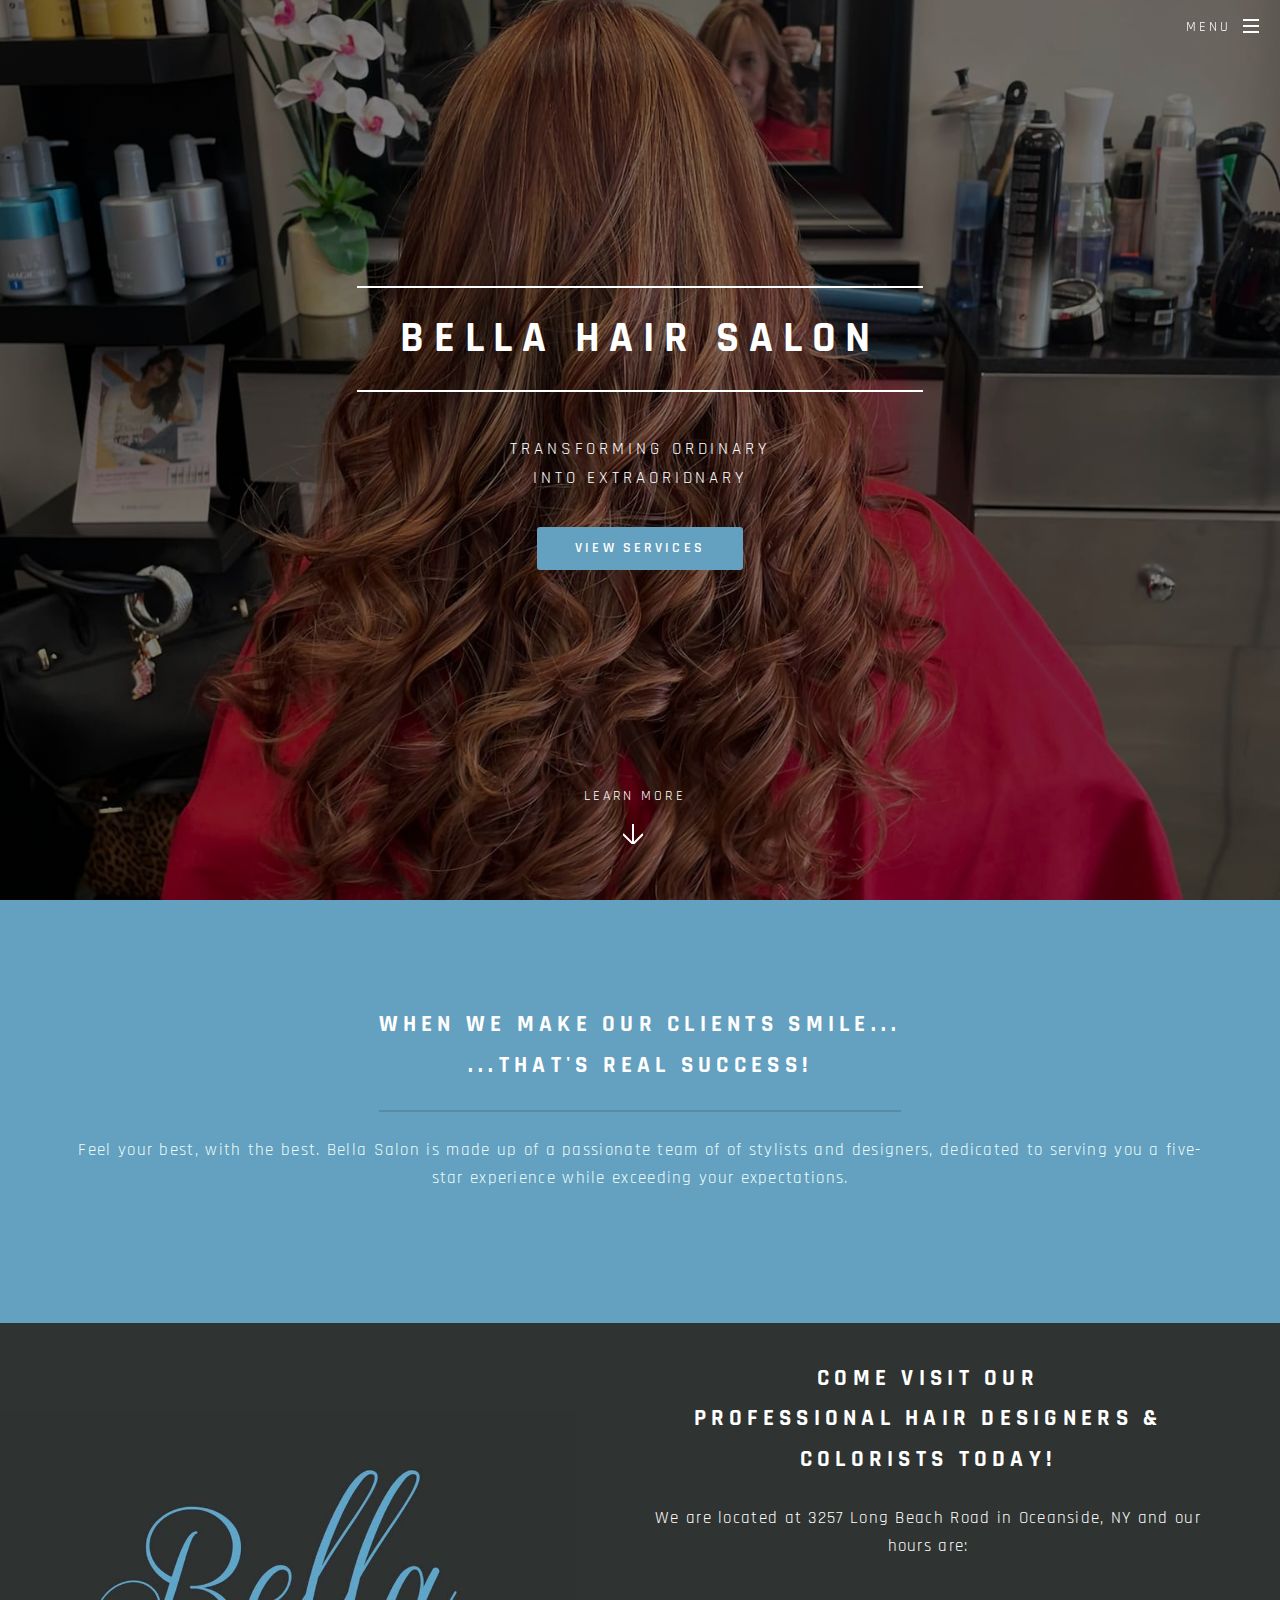
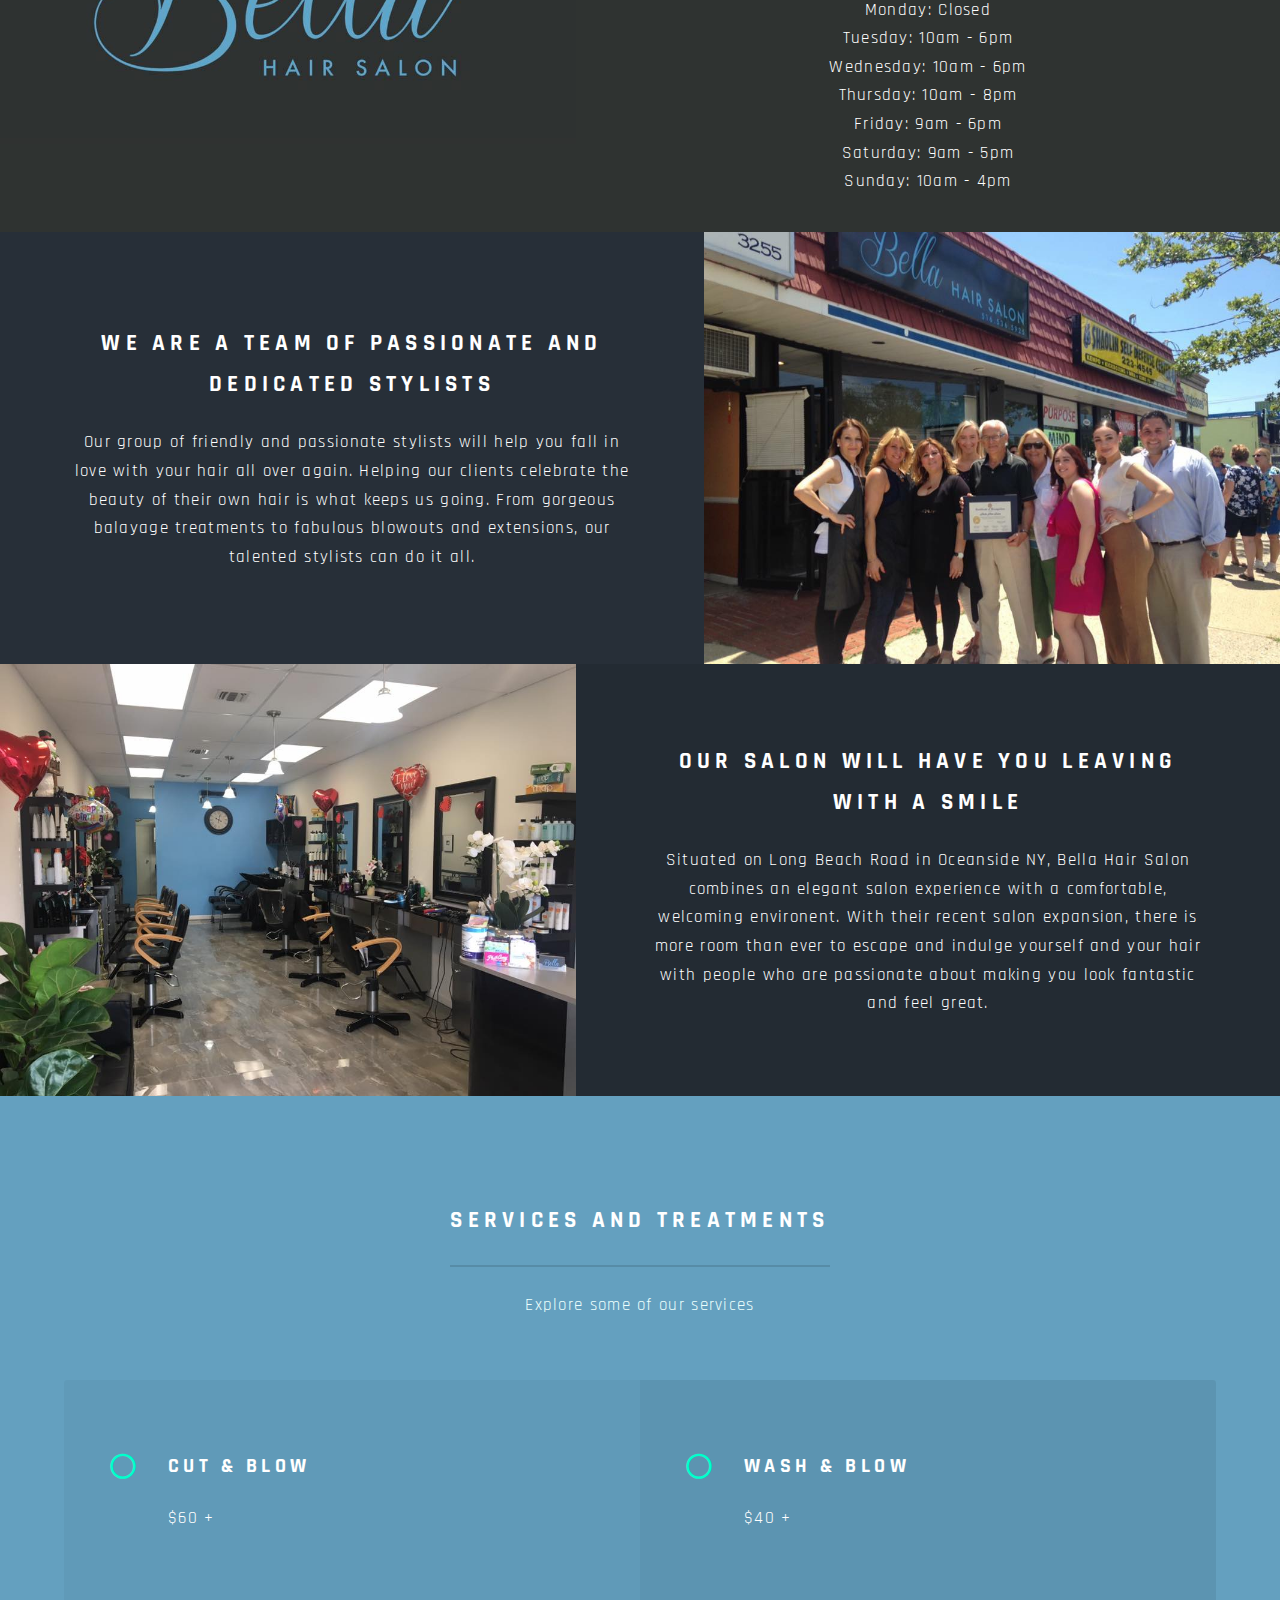
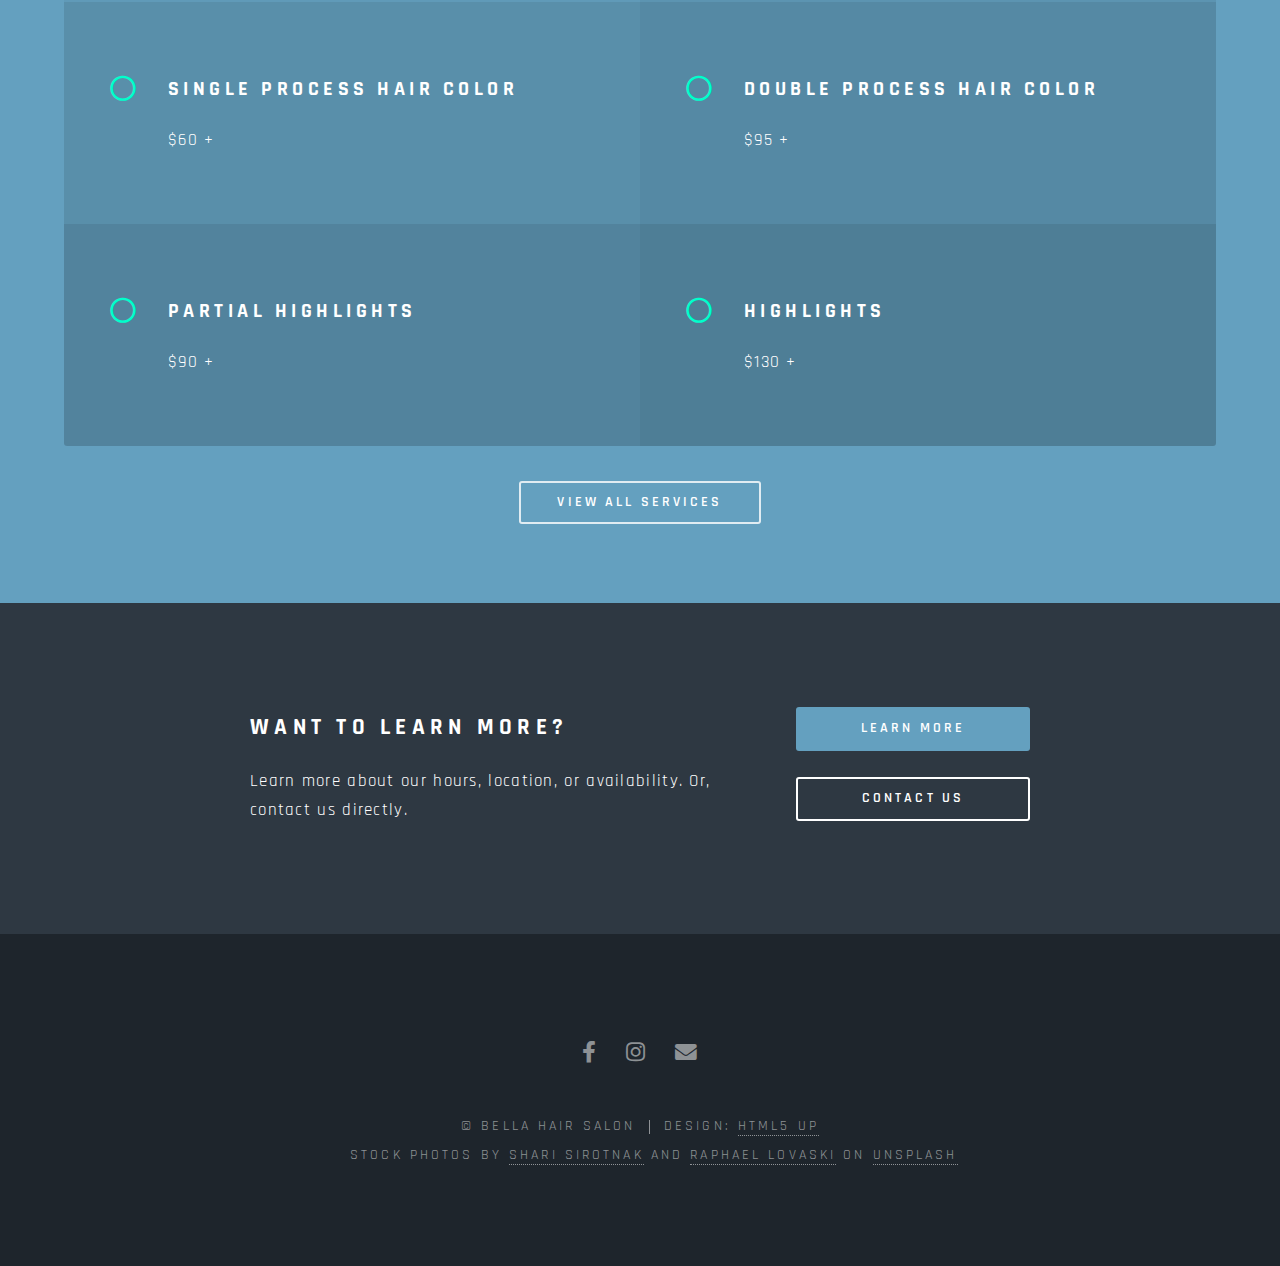
==== index.html @ 37574176 "Change main button text" ====
<!DOCTYPE HTML>
<!--
	Spectral by HTML5 UP
	html5up.net | @ajlkn
	Free for personal and commercial use under the CCA 3.0 license (html5up.net/license)
-->
<html>
	<head>
		<title>Bella Hair Salon</title>
		<meta charset="utf-8" />
		<meta name="viewport" content="width=device-width, initial-scale=1, user-scalable=no" />
		<link rel="stylesheet" href="assets/css/main.css" />
		<link rel="preconnect" href="https://fonts.googleapis.com">
		<link rel="preconnect" href="https://fonts.gstatic.com" crossorigin>
		<link href="https://fonts.googleapis.com/css2?family=Rajdhani:wght@300;400;500;600;700&display=swap" rel="stylesheet">
		<noscript><link rel="stylesheet" href="assets/css/noscript.css" /></noscript>
	</head>
	<body class="landing is-preload">

		<!-- Page Wrapper -->
			<div id="page-wrapper">

				<!-- Header -->
					<header id="header" class="alt">
						<h1><a href="index.html">Bella Hair Salon</a></h1>
						<nav id="nav">
							<ul>
								<li class="special">
									<a href="#menu" class="menuToggle"><span>Menu</span></a>
									<div id="menu">
										<ul>
											<li><a href="index.html">Home</a></li>
											<li><a href="work.html">Our Work</a></li>
											<li><a href="services.html">Our Services</a></li>
											<li><a href="about.html">About Us</a></li>
											<li><a href="contact.html">Contact Us</a></li>
							
										</ul>
									</div>
								</li>
							</ul>
						</nav>
					</header>

				<!-- Banner -->
					<section id="banner">
						<div class="inner">
							<h2>Bella Hair Salon</h2>
							<p>Transforming Ordinary<br />
							Into Extraoridnary<br />
						</p>
							<ul class="actions special">
								<li><a href="services.html" class="button primary">View Services</a></li>
							</ul>
						</div>
						<a href="#one" class="more scrolly">Learn More</a>
					</section>

				<!-- One -->
					<section id="one" class="wrapper style1 special">
						<div class="inner">
							<header class="major">
								<h2>When We Make Our Clients Smile...<br />
								...That's Real Success!</h2>
								<p>Feel your best, with the best. Bella Salon is made up of a passionate team of of stylists and designers, dedicated to	
									serving you a five-star experience while exceeding your expectations.
								</p>
							</header>
						
						</div>
					</section>

				<!-- Two -->
					<section id="two" class="wrapper alt style2">
						<section class="spotlight">
							<div class="image"><img src="images/logo.jpg" alt="" /></div><div class="content">
								<h2>Come Visit Our<br />
								Professional Hair Designers & Colorists Today!</h2>
								<p>We are located at 3257 Long Beach Road in Oceanside, NY and our hours are: 
									<br/>
									<div class="hours">
										<span>Monday: Closed</span>
										<span>Tuesday: 10am - 6pm</span>
										<span>Wednesday: 10am - 6pm</span>
										<span>Thursday: 10am - 8pm</span>
										<span>Friday: 9am - 6pm</span>
										<span>Saturday: 9am - 5pm</span>
										<span>Sunday: 10am - 4pm</span>
									</div>	
								</p>
							</div>
						</section>
						<section class="spotlight">
							<div class="image"><img src="images/team.jpg" alt="" /></div><div class="content">
								<h2>We are a team of passionate and dedicated stylists<br />
								</h2>
								<p>Our group of friendly and passionate stylists will help you fall in love with your hair all over again. 
									Helping our clients celebrate the beauty of their own hair is what keeps us going. From gorgeous balayage treatments to fabulous blowouts and extensions, 
									our talented stylists can do it all.
								</p>
							</div>
						</section>
						<section class="spotlight">
							<div class="image"><img src="images/entrance.jpg" alt="" /></div><div class="content">
								<h2>Our salon will have you leaving with a smile<br />
								</h2>
								<p>Situated on Long Beach Road in Oceanside NY, Bella Hair Salon combines an elegant salon experience with a comfortable, welcoming environent.
									With their recent salon expansion, there is more room than ever to escape and indulge yourself and your hair with people who are passionate
									about making you look fantastic and feel great.
								</p>
							</div>
						</section>
					</section>

				<!-- Three -->
					<section id="three" class="wrapper style3 special">
						<div class="inner">
							<header class="major">
								<h2>Services and Treatments</h2>
								<p>Explore some of our services</p>
							</header>
							<ul class="features">
								<li class="icon fa-solid fa-circle">
									<h3>Cut & Blow</h3>
									<p>$60 +
									</p>
								</li>
								<li class="icon fa-solid fa-circle">
									<h3>Wash & Blow</h3>
									<p>$40 +
									</p>
								</li>
								<li class="icon fa-solid fa-circle">
									<h3>Single Process Hair Color</h3>
									<p>$60 +
									</p>
								</li>
								<li class="icon fa-solid fa-circle">
									<h3>Double Process Hair Color</h3>
									<p>$95 +
									</p>
								</li>
								<li class="icon fa-solid fa-circle">
									<h3>Partial Highlights</h3>
									<p>$90 +
									</p>
								</li>
								<li class="icon fa-solid fa-circle">
									<h3>Highlights</h3>
									<p>$130 +</p>
								</li>
							</ul>
							<a class="button primary" id="explore" href="services.html">View all services</a>
						</div>
					</section>

				<!-- CTA -->
					<section id="cta" class="wrapper style4">
						<div class="inner">
							<header>
								<h2>Want to learn more? </h2>
								<p>Learn more about our hours, location, or availability. Or, contact us directly.</p>
							</header>
							<ul class="actions stacked">
								<li><a href="#one" class="more scrolly button fit primary">Learn more</a></li>
								<li><a href="contact.html" class="button fit">Contact Us</a></li>
							</ul>
						</div>
					</section>

				<!-- Footer -->
					<footer id="footer">
						<ul class="icons">
							<li><a href="https://www.facebook.com/bellaoceanside/?ref=page_internal" class="icon brands fa-facebook-f" target="_blank"><span class="label">Facebook</span></a></li>
							<li><a href="https://www.instagram.com/bellahairsalon_oceanside/" class="icon brands fa-instagram" target="_blank"><span class="label">Instagram</span></a></li>
							<li><a href="contact.html" class="icon solid fa-envelope"><span class="label">Email</span></a></li>
						</ul>
						<ul class="copyright">
							<li>&copy; Bella Hair Salon</li><li>Design: <a href="http://html5up.net" target="_blank">HTML5 UP</a></li>
							<br/>
							<li class="no-border">Stock Photos by <a href="https://unsplash.com/@sharisocial" target="_blank">Shari Sirotnak</a> 
								and <a href="https://unsplash.com/@raphaellovaski" target="_blank">
								Raphael Lovaski</a> on <a href="https://unsplash.com/" target="_blank">Unsplash</a></li>
						</ul>
					</footer>

			</div>

		<!-- Scripts -->
			<script src="assets/js/jquery.min.js"></script>
			<script src="assets/js/jquery.scrollex.min.js"></script>
			<script src="assets/js/jquery.scrolly.min.js"></script>
			<script src="assets/js/browser.min.js"></script>
			<script src="assets/js/breakpoints.min.js"></script>
			<script src="assets/js/util.js"></script>
			<script src="assets/js/main.js"></script>

	</body>
</html>
---- assets/css/main.css ----
@import url(fontawesome-all.min.css);
@import url("https://fonts.googleapis.com/css?family=Open+Sans:400,400italic,600,600italic,800,800italic");

/*
	Spectral by HTML5 UP
	html5up.net | @ajlkn
	Free for personal and commercial use under the CCA 3.0 license (html5up.net/license)
*/

html, body, div, span, applet, object,
iframe, h1, h2, h3, h4, h5, h6, p, blockquote,
pre, a, abbr, acronym, address, big, cite,
code, del, dfn, em, img, ins, kbd, q, s, samp,
small, strike, strong, sub, sup, tt, var, b,
u, i, center, dl, dt, dd, ol, ul, li, fieldset,
form, label, legend, table, caption, tbody,
tfoot, thead, tr, th, td, article, aside,
canvas, details, embed, figure, figcaption,
footer, header, hgroup, menu, nav, output, ruby,
section, summary, time, mark, audio, video {
	margin: 0;
	padding: 0;
	border: 0;
	font-size: 100%;
	font: inherit;
	vertical-align: baseline;}

article, aside, details, figcaption, figure,
footer, header, hgroup, menu, nav, section {
	display: block;}

body {
	line-height: 1;
}

ol, ul {
	list-style: none;
}

blockquote, q {
	quotes: none;
}

	blockquote:before, blockquote:after, q:before, q:after {
		content: '';
		content: none;
	}

table {
	border-collapse: collapse;
	border-spacing: 0;
}

body {
	-webkit-text-size-adjust: none;
}

mark {
	background-color: transparent;
	color: inherit;
}

input::-moz-focus-inner {
	border: 0;
	padding: 0;
}

input, select, textarea {
	-moz-appearance: none;
	-webkit-appearance: none;
	-ms-appearance: none;
	appearance: none;
}

.further-info {
	width: 100%;
	margin: 0 auto;
	text-align: center;
	margin-bottom: 4em;
}

.further-info span {
	display: block;
	font-weight: bold;
	/* font-size: 17pt; */
	/* margin-bottom: 1rem; */
}
.hours span {
	display: block;
}



tr > td:first-child {
	padding-left: 1.5em;
}
/* Basic */

	@-ms-viewport {
		width: device-width;
	}

	html {
		box-sizing: border-box;
	}

	*, *:before, *:after {
		box-sizing: inherit;
	}

	body {
		background: #2e3842;
	}

		body.is-preload *, body.is-preload *:before, body.is-preload *:after {
			-moz-animation: none !important;
			-webkit-animation: none !important;
			-ms-animation: none !important;
			animation: none !important;
			-moz-transition: none !important;
			-webkit-transition: none !important;
			-ms-transition: none !important;
			transition: none !important;
		}

	body, input, select, textarea {
		color: #fff;
		/* font-family: "Open Sans", Helvetica, sans-serif; */
		/* font-family: 'Lato', Helvetica, sans-serif; */
		font-family: 'Rajdhani', Arial, Helvetica, sans-serif;
		font-size: 18pt;
		font-weight: 400;
		letter-spacing: 0.075em;
		line-height: 1.65em;
	}

		@media screen and (max-width: 1680px) {

			body, input, select, textarea {
				font-size: 15pt;
			}

		}

		@media screen and (max-width: 1280px) {

			body, input, select, textarea {
				font-size: 13pt;
			}

		}

		@media screen and (max-width: 736px) {

			body, input, select, textarea {
				font-size: 12pt;
				letter-spacing: 0.0375em;
			}

		}

	a {
		-moz-transition: color 0.2s ease, border-bottom-color 0.2s ease;
		-webkit-transition: color 0.2s ease, border-bottom-color 0.2s ease;
		-ms-transition: color 0.2s ease, border-bottom-color 0.2s ease;
		transition: color 0.2s ease, border-bottom-color 0.2s ease;
		border-bottom: dotted 1px;
		color: inherit;
		text-decoration: none;
	}

		a:hover {
			border-bottom-color: transparent;
		}

	strong, b {
		color: #fff;
		font-weight: 600;
	}

	em, i {
		font-style: italic;
	}

	p {
		margin: 0 0 2em 0;
	}

	h1, h2, h3, h4, h5, h6 {
		color: #fff;
		font-weight: 800;
		letter-spacing: 0.225em;
		line-height: 1em;
		margin: 0 0 1em 0;
		text-transform: uppercase;
	}

		h1 a, h2 a, h3 a, h4 a, h5 a, h6 a {
			color: inherit;
			text-decoration: none;
		}

	h2 {
		font-size: 1.35em;
		line-height: 1.75em;
	}

		@media screen and (max-width: 736px) {

			h2 {
				font-size: 1.1em;
				line-height: 1.65em;
			}

		}

	h3 {
		font-size: 1.15em;
		line-height: 1.75em;
	}

		@media screen and (max-width: 736px) {

			h3 {
				font-size: 1em;
				line-height: 1.65em;
			}

		}

	h4 {
		font-size: 1em;
		line-height: 1.5em;
	}

	h5 {
		font-size: 0.8em;
		line-height: 1.5em;
	}

	h6 {
		font-size: 0.7em;
		line-height: 1.5em;
	}

	sub {
		font-size: 0.8em;
		position: relative;
		top: 0.5em;
	}

	sup {
		font-size: 0.8em;
		position: relative;
		top: -0.5em;
	}

	hr {
		border: 0;
		border-bottom: solid 2px #fff;
		margin: 3em 0;
	}

		hr.major {
			margin: 4.5em 0;
		}

	blockquote {
		border-left: solid 4px #fff;
		font-style: italic;
		margin: 0 0 2em 0;
		padding: 0.5em 0 0.5em 2em;
	}

	code {
		background: rgba(144, 144, 144, 0.25);
		border-radius: 3px;
		font-family: "Courier New", monospace;
		font-size: 0.9em;
		letter-spacing: 0;
		margin: 0 0.25em;
		padding: 0.25em 0.65em;
	}

	pre {
		-webkit-overflow-scrolling: touch;
		font-family: "Courier New", monospace;
		font-size: 0.9em;
		margin: 0 0 2em 0;
	}

		pre code {
			display: block;
			line-height: 1.75em;
			padding: 1em 1.5em;
			overflow-x: auto;
		}

	.align-left {
		text-align: left;
	}

	.align-center {
		text-align: center;
	}

	.align-right {
		text-align: right;
	}
	.modal {
		background: rgba(0,0,0, 0.875);
		position: fixed;
		top: 0;
		left: 0;
		width: 100%;
		height: 100%;
		opacity: 0;
		pointer-events: none;
		transition: 200ms ease-out;
	}
		.modal.open {
			opacity: 1;
			pointer-events: all;
		}

	.full-img {
		position: absolute;
		height: 85%;
		/* width: 50%; */
		top: 50%;
		left: 50%;
		transform: translate(-50%, -50%) scale(1);
		transition: all 200ms ease-out;
	}
		.full-img.open {
			transform: translate((-50%, -50%)) scale(1);
		}

		@media screen and (max-width: 1320px) {
			.full-img {
				height: 65%;
				max-width: 95%;

			}
		}

		@media screen and (max-width: 1040px) {
			.full-img {
				height: 50%;
				max-width: 95%;
			}
		}

		@media screen and (max-width: 800px) {
			.full-img {
				height: 40%;
				max-width: 95%;
			}
		}

		@media screen and (max-width: 615px) {
			.full-img {
				height: 35%;
				max-width: 100%;
			}
		}
 
/* Row */

	.row {
		display: flex;
		flex-wrap: wrap;
		box-sizing: border-box;
		align-items: stretch;
	}

		.row > * {
			box-sizing: border-box;
		}

		.row.gtr-uniform > * > :last-child {
			margin-bottom: 0;
		}

		.row.aln-left {
			justify-content: flex-start;
		}

		.row.aln-center {
			justify-content: center;
		}

		.row.aln-right {
			justify-content: flex-end;
		}

		.row.aln-top {
			align-items: flex-start;
		}

		.row.aln-middle {
			align-items: center;
		}

		.row.aln-bottom {
			align-items: flex-end;
		}

		.row > .imp {
			order: -1;
		}

		.row > .col-1 {
			width: 8.33333%;
		}

		.row > .off-1 {
			margin-left: 8.33333%;
		}

		.row > .col-2 {
			width: 16.66667%;
		}

		.row > .off-2 {
			margin-left: 16.66667%;
		}

		.row > .col-3 {
			width: 25%;
		}

		.row > .off-3 {
			margin-left: 25%;
		}

		.row > .col-4 {
			width: 33.33333%;
		}

		.row > .off-4 {
			margin-left: 33.33333%;
		}

		.row > .col-5 {
			width: 41.66667%;
		}

		.row > .off-5 {
			margin-left: 41.66667%;
		}

		.row > .col-6 {
			width: 50%;
		}

		.row > .off-6 {
			margin-left: 50%;
		}

		.row > .col-7 {
			width: 58.33333%;
		}

		.row > .off-7 {
			margin-left: 58.33333%;
		}

		.row > .col-8 {
			width: 66.66667%;
		}

		.row > .off-8 {
			margin-left: 66.66667%;
		}

		.row > .col-9 {
			width: 75%;
		}

		.row > .off-9 {
			margin-left: 75%;
		}

		.row > .col-10 {
			width: 83.33333%;
		}

		.row > .off-10 {
			margin-left: 83.33333%;
		}

		.row > .col-11 {
			width: 91.66667%;
		}

		.row > .off-11 {
			margin-left: 91.66667%;
		}

		.row > .col-12 {
			width: 100%;
		}

		.row > .off-12 {
			margin-left: 100%;
		}

		.row.gtr-0 {
			margin-top: 0;
			margin-left: 0em;
		}

			.row.gtr-0 > * {
				padding: 0 0 0 0em;
			}

			.row.gtr-0.gtr-uniform {
				margin-top: 0em;
			}

				.row.gtr-0.gtr-uniform > * {
					padding-top: 0em;
				}

		.row.gtr-25 {
			margin-top: 0;
			margin-left: -0.375em;
		}

			.row.gtr-25 > * {
				padding: 0 0 0 0.375em;
			}

			.row.gtr-25.gtr-uniform {
				margin-top: -0.375em;
			}

				.row.gtr-25.gtr-uniform > * {
					padding-top: 0.375em;
				}

		.row.gtr-50 {
			margin-top: 0;
			margin-left: -0.75em;
		}

			.row.gtr-50 > * {
				padding: 0 0 0 0.75em;
			}

			.row.gtr-50.gtr-uniform {
				margin-top: -0.75em;
			}

				.row.gtr-50.gtr-uniform > * {
					padding-top: 0.75em;
				}

		.row {
			margin-top: 0;
			margin-left: -1.5em;
		}

			.row > * {
				padding: 0 0 0 1.5em;
			}

			.row.gtr-uniform {
				margin-top: -1.5em;
			}

				.row.gtr-uniform > * {
					padding-top: 1.5em;
				}

		.row.gtr-150 {
			margin-top: 0;
			margin-left: -2.25em;
		}

			.row.gtr-150 > * {
				padding: 0 0 0 2.25em;
			}

			.row.gtr-150.gtr-uniform {
				margin-top: -2.25em;
			}

				.row.gtr-150.gtr-uniform > * {
					padding-top: 2.25em;
				}

		.row.gtr-200 {
			margin-top: 0;
			margin-left: -3em;
		}

			.row.gtr-200 > * {
				padding: 0 0 0 3em;
			}

			.row.gtr-200.gtr-uniform {
				margin-top: -3em;
			}

				.row.gtr-200.gtr-uniform > * {
					padding-top: 3em;
				}

		@media screen and (max-width: 1680px) {

			.row {
				display: flex;
				flex-wrap: wrap;
				box-sizing: border-box;
				align-items: stretch;
			}

				.row > * {
					box-sizing: border-box;
				}

				.row.gtr-uniform > * > :last-child {
					margin-bottom: 0;
				}

				.row.aln-left {
					justify-content: flex-start;
				}

				.row.aln-center {
					justify-content: center;
				}

				.row.aln-right {
					justify-content: flex-end;
				}

				.row.aln-top {
					align-items: flex-start;
				}

				.row.aln-middle {
					align-items: center;
				}

				.row.aln-bottom {
					align-items: flex-end;
				}

				.row > .imp-xlarge {
					order: -1;
				}

				.row > .col-1-xlarge {
					width: 8.33333%;
				}

				.row > .off-1-xlarge {
					margin-left: 8.33333%;
				}

				.row > .col-2-xlarge {
					width: 16.66667%;
				}

				.row > .off-2-xlarge {
					margin-left: 16.66667%;
				}

				.row > .col-3-xlarge {
					width: 25%;
				}

				.row > .off-3-xlarge {
					margin-left: 25%;
				}

				.row > .col-4-xlarge {
					width: 33.33333%;
				}

				.row > .off-4-xlarge {
					margin-left: 33.33333%;
				}

				.row > .col-5-xlarge {
					width: 41.66667%;
				}

				.row > .off-5-xlarge {
					margin-left: 41.66667%;
				}

				.row > .col-6-xlarge {
					width: 50%;
				}

				.row > .off-6-xlarge {
					margin-left: 50%;
				}

				.row > .col-7-xlarge {
					width: 58.33333%;
				}

				.row > .off-7-xlarge {
					margin-left: 58.33333%;
				}

				.row > .col-8-xlarge {
					width: 66.66667%;
				}

				.row > .off-8-xlarge {
					margin-left: 66.66667%;
				}

				.row > .col-9-xlarge {
					width: 75%;
				}

				.row > .off-9-xlarge {
					margin-left: 75%;
				}

				.row > .col-10-xlarge {
					width: 83.33333%;
				}

				.row > .off-10-xlarge {
					margin-left: 83.33333%;
				}

				.row > .col-11-xlarge {
					width: 91.66667%;
				}

				.row > .off-11-xlarge {
					margin-left: 91.66667%;
				}

				.row > .col-12-xlarge {
					width: 100%;
				}

				.row > .off-12-xlarge {
					margin-left: 100%;
				}

				.row.gtr-0 {
					margin-top: 0;
					margin-left: 0em;
				}

					.row.gtr-0 > * {
						padding: 0 0 0 0em;
					}

					.row.gtr-0.gtr-uniform {
						margin-top: 0em;
					}

						.row.gtr-0.gtr-uniform > * {
							padding-top: 0em;
						}

				.row.gtr-25 {
					margin-top: 0;
					margin-left: -0.375em;
				}

					.row.gtr-25 > * {
						padding: 0 0 0 0.375em;
					}

					.row.gtr-25.gtr-uniform {
						margin-top: -0.375em;
					}

						.row.gtr-25.gtr-uniform > * {
							padding-top: 0.375em;
						}

				.row.gtr-50 {
					margin-top: 0;
					margin-left: -0.75em;
				}

					.row.gtr-50 > * {
						padding: 0 0 0 0.75em;
					}

					.row.gtr-50.gtr-uniform {
						margin-top: -0.75em;
						/* width: 55em; */
						/* margin: 0 auto; */
					}

						.row.gtr-50.gtr-uniform > * {
							padding-top: 0.75em;
						}

				.row {
					margin-top: 0;
					margin-left: -1.5em;
				}

					.row > * {
						padding: 0 0 0 1.5em;
					}

					.row.gtr-uniform {
						margin-top: -1.5em;
					}

						.row.gtr-uniform > * {
							padding-top: 1.5em;
						}

				.row.gtr-150 {
					margin-top: 0;
					margin-left: -2.25em;
				}

					.row.gtr-150 > * {
						padding: 0 0 0 2.25em;
					}

					.row.gtr-150.gtr-uniform {
						margin-top: -2.25em;
					}

						.row.gtr-150.gtr-uniform > * {
							padding-top: 2.25em;
						}

				.row.gtr-200 {
					margin-top: 0;
					margin-left: -3em;
				}

					.row.gtr-200 > * {
						padding: 0 0 0 3em;
					}

					.row.gtr-200.gtr-uniform {
						margin-top: -3em;
					}

						.row.gtr-200.gtr-uniform > * {
							padding-top: 3em;
						}

		}

		@media screen and (max-width: 1280px) {

			.row {
				display: flex;
				flex-wrap: wrap;
				box-sizing: border-box;
				align-items: stretch;
			}

				.row > * {
					box-sizing: border-box;
				}

				.row.gtr-uniform > * > :last-child {
					margin-bottom: 0;
				}

				.row.aln-left {
					justify-content: flex-start;
				}

				.row.aln-center {
					justify-content: center;
				}

				.row.aln-right {
					justify-content: flex-end;
				}

				.row.aln-top {
					align-items: flex-start;
				}

				.row.aln-middle {
					align-items: center;
				}

				.row.aln-bottom {
					align-items: flex-end;
				}

				.row > .imp-large {
					order: -1;
				}

				.row > .col-1-large {
					width: 8.33333%;
				}

				.row > .off-1-large {
					margin-left: 8.33333%;
				}

				.row > .col-2-large {
					width: 16.66667%;
				}

				.row > .off-2-large {
					margin-left: 16.66667%;
				}

				.row > .col-3-large {
					width: 25%;
				}

				.row > .off-3-large {
					margin-left: 25%;
				}

				.row > .col-4-large {
					width: 33.33333%;
				}

				.row > .off-4-large {
					margin-left: 33.33333%;
				}

				.row > .col-5-large {
					width: 41.66667%;
				}

				.row > .off-5-large {
					margin-left: 41.66667%;
				}

				.row > .col-6-large {
					width: 50%;
				}

				.row > .off-6-large {
					margin-left: 50%;
				}

				.row > .col-7-large {
					width: 58.33333%;
				}

				.row > .off-7-large {
					margin-left: 58.33333%;
				}

				.row > .col-8-large {
					width: 66.66667%;
				}

				.row > .off-8-large {
					margin-left: 66.66667%;
				}

				.row > .col-9-large {
					width: 75%;
				}

				.row > .off-9-large {
					margin-left: 75%;
				}

				.row > .col-10-large {
					width: 83.33333%;
				}

				.row > .off-10-large {
					margin-left: 83.33333%;
				}

				.row > .col-11-large {
					width: 91.66667%;
				}

				.row > .off-11-large {
					margin-left: 91.66667%;
				}

				.row > .col-12-large {
					width: 100%;
				}

				.row > .off-12-large {
					margin-left: 100%;
				}

				.row.gtr-0 {
					margin-top: 0;
					margin-left: 0em;
				}

					.row.gtr-0 > * {
						padding: 0 0 0 0em;
					}

					.row.gtr-0.gtr-uniform {
						margin-top: 0em;
					}

						.row.gtr-0.gtr-uniform > * {
							padding-top: 0em;
						}

				.row.gtr-25 {
					margin-top: 0;
					margin-left: -0.375em;
				}

					.row.gtr-25 > * {
						padding: 0 0 0 0.375em;
					}

					.row.gtr-25.gtr-uniform {
						margin-top: -0.375em;
					}

						.row.gtr-25.gtr-uniform > * {
							padding-top: 0.375em;
						}

				.row.gtr-50 {
					margin-top: 0;
					margin-left: -0.75em;
				}

					.row.gtr-50 > * {
						padding: 0 0 0 0.75em;
					}

					.row.gtr-50.gtr-uniform {
						margin-top: -0.75em;
					}

						.row.gtr-50.gtr-uniform > * {
							padding-top: 0.75em;
						}

				.row {
					margin-top: 0;
					margin-left: -1.5em;
				}

					.row > * {
						padding: 0 0 0 1.5em;
					}

					.row.gtr-uniform {
						margin-top: -1.5em;
					}

						.row.gtr-uniform > * {
							padding-top: 1.5em;
						}

				.row.gtr-150 {
					margin-top: 0;
					margin-left: -2.25em;
				}

					.row.gtr-150 > * {
						padding: 0 0 0 2.25em;
					}

					.row.gtr-150.gtr-uniform {
						margin-top: -2.25em;
					}

						.row.gtr-150.gtr-uniform > * {
							padding-top: 2.25em;
						}

				.row.gtr-200 {
					margin-top: 0;
					margin-left: -3em;
				}

					.row.gtr-200 > * {
						padding: 0 0 0 3em;
					}

					.row.gtr-200.gtr-uniform {
						margin-top: -3em;
					}

						.row.gtr-200.gtr-uniform > * {
							padding-top: 3em;
						}

		}

		@media screen and (max-width: 980px) {

			.row {
				display: flex;
				flex-wrap: wrap;
				box-sizing: border-box;
				align-items: stretch;
			}

				.row > * {
					box-sizing: border-box;
				}

				.row.gtr-uniform > * > :last-child {
					margin-bottom: 0;
				}

				.row.aln-left {
					justify-content: flex-start;
				}

				.row.aln-center {
					justify-content: center;
				}

				.row.aln-right {
					justify-content: flex-end;
				}

				.row.aln-top {
					align-items: flex-start;
				}

				.row.aln-middle {
					align-items: center;
				}

				.row.aln-bottom {
					align-items: flex-end;
				}

				.row > .imp-medium {
					order: -1;
				}

				.row > .col-1-medium {
					width: 8.33333%;
				}

				.row > .off-1-medium {
					margin-left: 8.33333%;
				}

				.row > .col-2-medium {
					width: 16.66667%;
				}

				.row > .off-2-medium {
					margin-left: 16.66667%;
				}

				.row > .col-3-medium {
					width: 25%;
				}

				.row > .off-3-medium {
					margin-left: 25%;
				}

				.row > .col-4-medium {
					width: 33.33333%;
				}

				.row > .off-4-medium {
					margin-left: 33.33333%;
				}

				.row > .col-5-medium {
					width: 41.66667%;
				}

				.row > .off-5-medium {
					margin-left: 41.66667%;
				}

				.row > .col-6-medium {
					width: 50%;
				}

				.row > .off-6-medium {
					margin-left: 50%;
				}

				.row > .col-7-medium {
					width: 58.33333%;
				}

				.row > .off-7-medium {
					margin-left: 58.33333%;
				}

				.row > .col-8-medium {
					width: 66.66667%;
				}

				.row > .off-8-medium {
					margin-left: 66.66667%;
				}

				.row > .col-9-medium {
					width: 75%;
				}

				.row > .off-9-medium {
					margin-left: 75%;
				}

				.row > .col-10-medium {
					width: 83.33333%;
				}

				.row > .off-10-medium {
					margin-left: 83.33333%;
				}

				.row > .col-11-medium {
					width: 91.66667%;
				}

				.row > .off-11-medium {
					margin-left: 91.66667%;
				}

				.row > .col-12-medium {
					width: 100%;
				}

				.row > .off-12-medium {
					margin-left: 100%;
				}

				.row.gtr-0 {
					margin-top: 0;
					margin-left: 0em;
				}

					.row.gtr-0 > * {
						padding: 0 0 0 0em;
					}

					.row.gtr-0.gtr-uniform {
						margin-top: 0em;
					}

						.row.gtr-0.gtr-uniform > * {
							padding-top: 0em;
						}

				.row.gtr-25 {
					margin-top: 0;
					margin-left: -0.375em;
				}

					.row.gtr-25 > * {
						padding: 0 0 0 0.375em;
					}

					.row.gtr-25.gtr-uniform {
						margin-top: -0.375em;
					}

						.row.gtr-25.gtr-uniform > * {
							padding-top: 0.375em;
						}

				.row.gtr-50 {
					margin-top: 0;
					margin-left: -0.75em;
				}

					.row.gtr-50 > * {
						padding: 0 0 0 0.75em;
					}

					.row.gtr-50.gtr-uniform {
						margin-top: -0.75em;
					}

						.row.gtr-50.gtr-uniform > * {
							padding-top: 0.75em;
						}

				.row {
					margin-top: 0;
					margin-left: -1.5em;
				}

					.row > * {
						padding: 0 0 0 1.5em;
					}

					.row.gtr-uniform {
						margin-top: -1.5em;
					}

						.row.gtr-uniform > * {
							padding-top: 1.5em;
						}

				.row.gtr-150 {
					margin-top: 0;
					margin-left: -2.25em;
				}

					.row.gtr-150 > * {
						padding: 0 0 0 2.25em;
					}

					.row.gtr-150.gtr-uniform {
						margin-top: -2.25em;
					}

						.row.gtr-150.gtr-uniform > * {
							padding-top: 2.25em;
						}

				.row.gtr-200 {
					margin-top: 0;
					margin-left: -3em;
				}

					.row.gtr-200 > * {
						padding: 0 0 0 3em;
					}

					.row.gtr-200.gtr-uniform {
						margin-top: -3em;
					}

						.row.gtr-200.gtr-uniform > * {
							padding-top: 3em;
						}

		}

		@media screen and (max-width: 736px) {

			.row {
				display: flex;
				flex-wrap: wrap;
				box-sizing: border-box;
				align-items: stretch;
			}

				.row > * {
					box-sizing: border-box;
				}

				.row.gtr-uniform > * > :last-child {
					margin-bottom: 0;
				}

				.row.aln-left {
					justify-content: flex-start;
				}

				.row.aln-center {
					justify-content: center;
				}

				.row.aln-right {
					justify-content: flex-end;
				}

				.row.aln-top {
					align-items: flex-start;
				}

				.row.aln-middle {
					align-items: center;
				}

				.row.aln-bottom {
					align-items: flex-end;
				}

				.row > .imp-small {
					order: -1;
				}

				.row > .col-1-small {
					width: 8.33333%;
				}

				.row > .off-1-small {
					margin-left: 8.33333%;
				}

				.row > .col-2-small {
					width: 16.66667%;
				}

				.row > .off-2-small {
					margin-left: 16.66667%;
				}

				.row > .col-3-small {
					width: 25%;
				}

				.row > .off-3-small {
					margin-left: 25%;
				}

				.row > .col-4-small {
					width: 33.33333%;
				}

				.row > .off-4-small {
					margin-left: 33.33333%;
				}

				.row > .col-5-small {
					width: 41.66667%;
				}

				.row > .off-5-small {
					margin-left: 41.66667%;
				}

				.row > .col-6-small {
					width: 50%;
				}

				.row > .off-6-small {
					margin-left: 50%;
				}

				.row > .col-7-small {
					width: 58.33333%;
				}

				.row > .off-7-small {
					margin-left: 58.33333%;
				}

				.row > .col-8-small {
					width: 66.66667%;
				}

				.row > .off-8-small {
					margin-left: 66.66667%;
				}

				.row > .col-9-small {
					width: 75%;
				}

				.row > .off-9-small {
					margin-left: 75%;
				}

				.row > .col-10-small {
					width: 83.33333%;
				}

				.row > .off-10-small {
					margin-left: 83.33333%;
				}

				.row > .col-11-small {
					width: 91.66667%;
				}

				.row > .off-11-small {
					margin-left: 91.66667%;
				}

				.row > .col-12-small {
					width: 100%;
				}

				.row > .off-12-small {
					margin-left: 100%;
				}

				.row.gtr-0 {
					margin-top: 0;
					margin-left: 0em;
				}

					.row.gtr-0 > * {
						padding: 0 0 0 0em;
					}

					.row.gtr-0.gtr-uniform {
						margin-top: 0em;
					}

						.row.gtr-0.gtr-uniform > * {
							padding-top: 0em;
						}

				.row.gtr-25 {
					margin-top: 0;
					margin-left: -0.375em;
				}

					.row.gtr-25 > * {
						padding: 0 0 0 0.375em;
					}

					.row.gtr-25.gtr-uniform {
						margin-top: -0.375em;
					}

						.row.gtr-25.gtr-uniform > * {
							padding-top: 0.375em;
						}

				.row.gtr-50 {
					margin-top: 0;
					margin-left: -0.75em;
				}

					.row.gtr-50 > * {
						padding: 0 0 0 0.75em;
					}

					.row.gtr-50.gtr-uniform {
						margin-top: -0.75em;
					}

						.row.gtr-50.gtr-uniform > * {
							padding-top: 0.75em;
						}

				.row {
					margin-top: 0;
					margin-left: -1.5em;
				}

					.row > * {
						padding: 0 0 0 1.5em;
					}

					.row.gtr-uniform {
						margin-top: -1.5em;
					}

						.row.gtr-uniform > * {
							padding-top: 1.5em;
						}

				.row.gtr-150 {
					margin-top: 0;
					margin-left: -2.25em;
				}

					.row.gtr-150 > * {
						padding: 0 0 0 2.25em;
					}

					.row.gtr-150.gtr-uniform {
						margin-top: -2.25em;
					}

						.row.gtr-150.gtr-uniform > * {
							padding-top: 2.25em;
						}

				.row.gtr-200 {
					margin-top: 0;
					margin-left: -3em;
				}

					.row.gtr-200 > * {
						padding: 0 0 0 3em;
					}

					.row.gtr-200.gtr-uniform {
						margin-top: -3em;
					}

						.row.gtr-200.gtr-uniform > * {
							padding-top: 3em;
						}

		}

		@media screen and (max-width: 480px) {

			.row {
				display: flex;
				flex-wrap: wrap;
				box-sizing: border-box;
				align-items: stretch;
			}

				.row > * {
					box-sizing: border-box;
				}

				.row.gtr-uniform > * > :last-child {
					margin-bottom: 0;
				}

				.row.aln-left {
					justify-content: flex-start;
				}

				.row.aln-center {
					justify-content: center;
				}

				.row.aln-right {
					justify-content: flex-end;
				}

				.row.aln-top {
					align-items: flex-start;
				}

				.row.aln-middle {
					align-items: center;
				}

				.row.aln-bottom {
					align-items: flex-end;
				}

				.row > .imp-xsmall {
					order: -1;
				}

				.row > .col-1-xsmall {
					width: 8.33333%;
				}

				.row > .off-1-xsmall {
					margin-left: 8.33333%;
				}

				.row > .col-2-xsmall {
					width: 16.66667%;
				}

				.row > .off-2-xsmall {
					margin-left: 16.66667%;
				}

				.row > .col-3-xsmall {
					width: 25%;
				}

				.row > .off-3-xsmall {
					margin-left: 25%;
				}

				.row > .col-4-xsmall {
					width: 33.33333%;
				}

				.row > .off-4-xsmall {
					margin-left: 33.33333%;
				}

				.row > .col-5-xsmall {
					width: 41.66667%;
				}

				.row > .off-5-xsmall {
					margin-left: 41.66667%;
				}

				.row > .col-6-xsmall {
					width: 50%;
				}

				.row > .off-6-xsmall {
					margin-left: 50%;
				}

				.row > .col-7-xsmall {
					width: 58.33333%;
				}

				.row > .off-7-xsmall {
					margin-left: 58.33333%;
				}

				.row > .col-8-xsmall {
					width: 66.66667%;
				}

				.row > .off-8-xsmall {
					margin-left: 66.66667%;
				}

				.row > .col-9-xsmall {
					width: 75%;
				}

				.row > .off-9-xsmall {
					margin-left: 75%;
				}

				.row > .col-10-xsmall {
					width: 83.33333%;
				}

				.row > .off-10-xsmall {
					margin-left: 83.33333%;
				}

				.row > .col-11-xsmall {
					width: 91.66667%;
				}

				.row > .off-11-xsmall {
					margin-left: 91.66667%;
				}

				.row > .col-12-xsmall {
					width: 100%;
				}

				.row > .off-12-xsmall {
					margin-left: 100%;
				}

				.row.gtr-0 {
					margin-top: 0;
					margin-left: 0em;
				}

					.row.gtr-0 > * {
						padding: 0 0 0 0em;
					}

					.row.gtr-0.gtr-uniform {
						margin-top: 0em;
					}

						.row.gtr-0.gtr-uniform > * {
							padding-top: 0em;
						}

				.row.gtr-25 {
					margin-top: 0;
					margin-left: -0.375em;
				}

					.row.gtr-25 > * {
						padding: 0 0 0 0.375em;
					}

					.row.gtr-25.gtr-uniform {
						margin-top: -0.375em;
					}

						.row.gtr-25.gtr-uniform > * {
							padding-top: 0.375em;
						}

				.row.gtr-50 {
					margin-top: 0;
					margin-left: -0.75em;
				}

					.row.gtr-50 > * {
						padding: 0 0 0 0.75em;
					}

					.row.gtr-50.gtr-uniform {
						margin-top: -0.75em;
					}

						.row.gtr-50.gtr-uniform > * {
							padding-top: 0.75em;
						}

				.row {
					margin-top: 0;
					margin-left: -1.5em;
				}

					.row > * {
						padding: 0 0 0 1.5em;
					}

					.row.gtr-uniform {
						margin-top: -1.5em;
					}

						.row.gtr-uniform > * {
							padding-top: 1.5em;
						}

				.row.gtr-150 {
					margin-top: 0;
					margin-left: -2.25em;
				}

					.row.gtr-150 > * {
						padding: 0 0 0 2.25em;
					}

					.row.gtr-150.gtr-uniform {
						margin-top: -2.25em;
					}

						.row.gtr-150.gtr-uniform > * {
							padding-top: 2.25em;
						}

				.row.gtr-200 {
					margin-top: 0;
					margin-left: -3em;
				}

					.row.gtr-200 > * {
						padding: 0 0 0 3em;
					}

					.row.gtr-200.gtr-uniform {
						margin-top: -3em;
					}

						.row.gtr-200.gtr-uniform > * {
							padding-top: 3em;
						}

		}

/* Section/Article */

	section.special, article.special {
		text-align: center;
	}

	header p {
		color: rgba(255, 255, 255, 0.5);
		position: relative;
		top: -0.25em;
	}

	header h3 + p {
		font-size: 1.1em;
	}

	header h4 + p,
	header h5 + p,
	header h6 + p {
		font-size: 0.9em;
	}

	header.major {
		margin: 0 0 3.5em 0;
	}

		header.major h2, header.major h3, header.major h4, header.major h5, header.major h6 {
			border-bottom: solid 2px #fff;
			display: inline-block;
			padding-bottom: 1em;
			position: relative;
		}

			header.major h2:after, header.major h3:after, header.major h4:after, header.major h5:after, header.major h6:after {
				content: '';
				display: block;
				height: 1px;
			}

		header.major p {
			color: #fff;
			top: 0;
		}

		@media screen and (max-width: 736px) {

			header.major {
				margin: 0 0 2em 0;
			}

		}

	@media screen and (max-width: 980px) {

		header br {
			display: none;
		}

	}

/* Form */

	form {
		margin: 0 0 2em 0;
	}

	label {
		color: #fff;
		display: block;
		font-size: 0.9em;
		font-weight: 600;
		margin: 0 0 1em 0;
	}

	input[type="text"],
	input[type="password"],
	input[type="email"],
	select,
	textarea {
		-moz-appearance: none;
		-webkit-appearance: none;
		-ms-appearance: none;
		appearance: none;
		background-color: rgba(144, 144, 144, 0.25);
		border-radius: 3px;
		border: none;
		color: inherit;
		display: block;
		outline: 0;
		padding: 0 1em;
		text-decoration: none;
		width: 100%;
	}

		input[type="text"]:invalid,
		input[type="password"]:invalid,
		input[type="email"]:invalid,
		select:invalid,
		textarea:invalid {
			box-shadow: none;
		}

		input[type="text"]:focus,
		input[type="password"]:focus,
		input[type="email"]:focus,
		select:focus,
		textarea:focus {
			box-shadow: 0 0 0 2px #21b2a6;
		}

	select {
		background-size: 1.25em;
		background-repeat: no-repeat;
		background-position: calc(100% - 1em) center;
		height: 2.75em;
		padding-right: 2.75em;
		text-overflow: ellipsis;
	}

		select:focus::-ms-value {
			background-color: transparent;
		}

		select::-ms-expand {
			display: none;
		}

	input[type="text"],
	input[type="password"],
	input[type="email"],
	select {
		height: 2.75em;
	}

	textarea {
		padding: 0.75em 1em;
	}

	input[type="checkbox"],
	input[type="radio"] {
		-moz-appearance: none;
		-webkit-appearance: none;
		-ms-appearance: none;
		appearance: none;
		display: block;
		float: left;
		margin-right: -2em;
		opacity: 0;
		width: 1em;
		z-index: -1;
	}

		input[type="checkbox"] + label,
		input[type="radio"] + label {
			text-decoration: none;
			color: #fff;
			cursor: pointer;
			display: inline-block;
			font-size: 1em;
			font-weight: 400;
			padding-left: 2.4em;
			padding-right: 0.75em;
			position: relative;
		}

			input[type="checkbox"] + label:before,
			input[type="radio"] + label:before {
				-moz-osx-font-smoothing: grayscale;
				-webkit-font-smoothing: antialiased;
				display: inline-block;
				font-style: normal;
				font-variant: normal;
				text-rendering: auto;
				line-height: 1;
				text-transform: none !important;
				font-family: 'Font Awesome 5 Free';
				font-weight: 900;
			}

			input[type="checkbox"] + label:before,
			input[type="radio"] + label:before {
				background: rgba(144, 144, 144, 0.25);
				border-radius: 3px;
				content: '';
				display: inline-block;
				font-size: 0.8em;
				height: 2.0625em;
				left: 0;
				line-height: 2.0625em;
				position: absolute;
				text-align: center;
				top: 0;
				width: 2.0625em;
			}

		input[type="checkbox"]:checked + label:before,
		input[type="radio"]:checked + label:before {
			background: #2e3842;
			color: #fff;
			content: '\f00c';
		}

		input[type="checkbox"]:focus + label:before,
		input[type="radio"]:focus + label:before {
			box-shadow: 0 0 0 2px #21b2a6;
		}

	input[type="checkbox"] + label:before {
		border-radius: 3px;
	}

	input[type="radio"] + label:before {
		border-radius: 100%;
	}

	::-webkit-input-placeholder {
		color: rgba(255, 255, 255, 0.5) !important;
		opacity: 1.0;
	}

	:-moz-placeholder {
		color: rgba(255, 255, 255, 0.5) !important;
		opacity: 1.0;
	}

	::-moz-placeholder {
		color: rgba(255, 255, 255, 0.5) !important;
		opacity: 1.0;
	}

	:-ms-input-placeholder {
		color: rgba(255, 255, 255, 0.5) !important;
		opacity: 1.0;
	}

/* Box */

	.box {
		border-radius: 3px;
		border: solid 2px #fff;
		margin-bottom: 2em;
		padding: 1.5em;
	}

		.box > :last-child,
		.box > :last-child > :last-child,
		.box > :last-child > :last-child > :last-child {
			margin-bottom: 0;
		}

		.box.alt {
			border: 0;
			border-radius: 0;
			padding: 0;
		}

/* Icon */

	.icon {
		text-decoration: none;
		border-bottom: none;
		position: relative;
	}

		.icon:before {
			-moz-osx-font-smoothing: grayscale;
			-webkit-font-smoothing: antialiased;
			display: inline-block;
			font-style: normal;
			font-variant: normal;
			text-rendering: auto;
			line-height: 1;
			text-transform: none !important;
			font-family: 'Font Awesome 5 Free';
			font-weight: 400;
		}

		.icon > .label {
			display: none;
		}

		.icon:before {
			line-height: inherit;
		}

		.icon.solid:before {
			font-weight: 900;
		}

		.icon.brands:before {
			font-family: 'Font Awesome 5 Brands';
		}

		.icon.major {
			-moz-transform: rotate(-45deg);
			-webkit-transform: rotate(-45deg);
			-ms-transform: rotate(-45deg);
			transform: rotate(-45deg);
			border-radius: 3px;
			border: solid 2px #fff;
			display: inline-block;
			font-size: 1.35em;
			height: calc(3em + 2px);
			line-height: 3em;
			text-align: center;
			width: calc(3em + 2px);
		}

			.icon.major:before {
				-moz-transform: rotate(45deg);
				-webkit-transform: rotate(45deg);
				-ms-transform: rotate(45deg);
				transform: rotate(45deg);
				display: inline-block;
				font-size: 1.5em;
			}

			@media screen and (max-width: 736px) {

				.icon.major {
					font-size: 1em;
				}

			}

		.icon.style1 {
			color: #00ffcc;
		}

		.icon.style2 {
			color: #00f0ff;
		}

		.icon.style3 {
			color: #76ddff;
		}

/* Image */

	.image {
		border-radius: 3px;
		border: 0;
		display: inline-block;
		position: relative;
	}

	.image.fit.small {
		width: 65%;
		margin-left: auto;
		margin-right: auto;
	}

	@media screen and (max-width: 800px) {
		.image.fit.small {
			width: 80%;
		}
	}

	@media screen and (max-width: 550px) {
		.image.fit.small {
			width: 95%;
		}
	}

		.image img {
			border-radius: 3px;
			display: block;
		}

		.image.left {
			float: left;
			margin: 0 2em 2em 0;
			top: 0.25em;
		}

		.image.right {
			float: right;
			margin: 0 0 2em 2em;
			top: 0.25em;
		}

		.image.left, .image.right {
			max-width: 40%;
		}

			.image.left img, .image.right img {
				width: 100%;
			}

		.image.fit {
			display: block;
			margin: 0 0 2em 0;
			width: 100%;
			height: 100%;
			overflow: hidden;
		}

			.image.fit img {
				width: 100%;
				height: 100%;
				transition: all 200ms ease-out;
				border-radius: 5px;
			}

			.image.fit img:hover {
				transform: scale(1.02);
				cursor: pointer;
			}

/* List */

	ol {
		list-style: decimal;
		margin: 0 0 2em 0;
		padding-left: 1.25em;
	}

		ol li {
			padding-left: 0.25em;
		}

	ul {
		list-style: disc;
		margin: 0 0 2em 0;
		padding-left: 1em;
	}

		ul li {
			padding-left: 0.5em;
		}

		ul.alt {
			list-style: none;
			padding-left: 0;
		}

			ul.alt li {
				border-top: solid 1px #fff;
				padding: 0.5em 0;
			}

				ul.alt li:first-child {
					border-top: 0;
					padding-top: 0;
				}

	dl {
		margin: 0 0 2em 0;
	}

/* Actions */

	ul.actions {
		display: -moz-flex;
		display: -webkit-flex;
		display: -ms-flex;
		display: flex;
		cursor: default;
		list-style: none;
		margin-left: -1em;
		padding-left: 0;
	}

		ul.actions li {
			padding: 0 0 0 1em;
			vertical-align: middle;
		}

		ul.actions.special {
			-moz-justify-content: center;
			-webkit-justify-content: center;
			-ms-justify-content: center;
			justify-content: center;
			width: 100%;
			margin-left: 0;
		}

			ul.actions.special li:first-child {
				padding-left: 0;
			}

		ul.actions.stacked {
			-moz-flex-direction: column;
			-webkit-flex-direction: column;
			-ms-flex-direction: column;
			flex-direction: column;
			margin-left: 0;
		}

			ul.actions.stacked li {
				padding: 1em 0 0 0;
			}

				ul.actions.stacked li:first-child {
					padding-top: 0;
				}

		ul.actions.fit {
			width: calc(100% + 1em);
		}

			ul.actions.fit li {
				-moz-flex-grow: 1;
				-webkit-flex-grow: 1;
				-ms-flex-grow: 1;
				flex-grow: 1;
				-moz-flex-shrink: 1;
				-webkit-flex-shrink: 1;
				-ms-flex-shrink: 1;
				flex-shrink: 1;
				width: 100%;
			}

				ul.actions.fit li > * {
					width: 100%;
				}

			ul.actions.fit.stacked {
				width: 100%;
			}

		@media screen and (max-width: 480px) {

			ul.actions:not(.fixed) {
				-moz-flex-direction: column;
				-webkit-flex-direction: column;
				-ms-flex-direction: column;
				flex-direction: column;
				margin-left: 0;
				width: 100% !important;
			}

				ul.actions:not(.fixed) li {
					-moz-flex-grow: 1;
					-webkit-flex-grow: 1;
					-ms-flex-grow: 1;
					flex-grow: 1;
					-moz-flex-shrink: 1;
					-webkit-flex-shrink: 1;
					-ms-flex-shrink: 1;
					flex-shrink: 1;
					padding: 1em 0 0 0;
					text-align: center;
					width: 100%;
				}

					ul.actions:not(.fixed) li > * {
						width: 100%;
					}

					ul.actions:not(.fixed) li:first-child {
						padding-top: 0;
					}

					ul.actions:not(.fixed) li input[type="submit"],
					ul.actions:not(.fixed) li input[type="reset"],
					ul.actions:not(.fixed) li input[type="button"],
					ul.actions:not(.fixed) li button,
					ul.actions:not(.fixed) li .button {
						width: 100%;
					}

						ul.actions:not(.fixed) li input[type="submit"].icon:before,
						ul.actions:not(.fixed) li input[type="reset"].icon:before,
						ul.actions:not(.fixed) li input[type="button"].icon:before,
						ul.actions:not(.fixed) li button.icon:before,
						ul.actions:not(.fixed) li .button.icon:before {
							margin-left: -0.5em;
						}

		}

/* Icons */

	ul.icons {
		cursor: default;
		list-style: none;
		padding-left: 0;
	}

		ul.icons li {
			display: inline-block;
			padding: 0 1em 0 0;
		}

			ul.icons li:last-child {
				padding-right: 0 !important;
			}

		ul.icons.major {
			padding: 1em 0;
		}

			ul.icons.major li {
				padding-right: 3.5em;
			}

				@media screen and (max-width: 736px) {

					ul.icons.major li {
						padding: 0 1em !important;
					}

				}

/* Table */

	.table-wrapper {
		-webkit-overflow-scrolling: touch;
		overflow-x: auto;
	}

	table {
		margin: 0 0 2em 0;
		width: 100%;
	}

		table tbody tr {
			border: solid 1px #fff;
			border-left: 0;
			border-right: 0;
		}

			table tbody tr:nth-child(2n + 1) {
				background-color: rgba(144, 144, 144, 0.25);
			}

		table td {
			padding: 0.75em 0.75em;
		}

		table th {
			color: #fff;
			font-size: 0.9em;
			font-weight: 600;
			padding: 0 0.75em 0.75em 0.75em;
			text-align: left;
		}

		table thead {
			border-bottom: solid 2px #fff;
		}

		table tfoot {
			border-top: solid 2px #fff;
		}

		table.alt {
			border-collapse: separate;
		}

			table.alt tbody tr td {
				border: solid 1px #fff;
				border-left-width: 0;
				border-top-width: 0;
			}

				table.alt tbody tr td:first-child {
					border-left-width: 1px;
				}

			table.alt tbody tr:first-child td {
				border-top-width: 1px;
			}

			table.alt thead {
				border-bottom: 0;
			}

			table.alt tfoot {
				border-top: 0;
			}

/* Button */

	input[type="submit"],
	input[type="reset"],
	input[type="button"],
	button,
	.button {
		-moz-appearance: none;
		-webkit-appearance: none;
		-ms-appearance: none;
		appearance: none;
		-moz-transition: background-color 0.2s ease-in-out, color 0.2s ease-in-out;
		-webkit-transition: background-color 0.2s ease-in-out, color 0.2s ease-in-out;
		-ms-transition: background-color 0.2s ease-in-out, color 0.2s ease-in-out;
		transition: background-color 0.2s ease-in-out, color 0.2s ease-in-out;
		background-color: transparent;
		border-radius: 3px;
		border: 0;
		box-shadow: inset 0 0 0 2px #fff;
		color: #fff;
		cursor: pointer;
		display: inline-block;
		font-size: 0.8em;
		font-weight: 600;
		height: 3.125em;
		letter-spacing: 0.225em;
		line-height: 3.125em;
		max-width: 30em;
		padding: 0 2.75em;
		text-align: center;
		text-decoration: none;
		text-transform: uppercase;
		white-space: nowrap;
		overflow: hidden;
		text-overflow: ellipsis;
	}

		input[type="submit"]:hover,
		input[type="reset"]:hover,
		input[type="button"]:hover,
		button:hover,
		.button:hover {
			background-color: rgba(144, 144, 144, 0.25);
		}

		input[type="submit"]:active,
		input[type="reset"]:active,
		input[type="button"]:active,
		button:active,
		.button:active {
			background-color: rgba(144, 144, 144, 0.5);
		}

		input[type="submit"].icon:before,
		input[type="reset"].icon:before,
		input[type="button"].icon:before,
		button.icon:before,
		.button.icon:before {
			margin-right: 0.5em;
		}

		input[type="submit"].fit,
		input[type="reset"].fit,
		input[type="button"].fit,
		button.fit,
		.button.fit {
			width: 100%;
		}

		input[type="submit"].small,
		input[type="reset"].small,
		input[type="button"].small,
		button.small,
		.button.small {
			font-size: 0.8em;
		}

		input[type="submit"].large,
		input[type="reset"].large,
		input[type="button"].large,
		button.large,
		.button.large {
			font-size: 1.35em;
		}

		input[type="submit"].primary,
		input[type="reset"].primary,
		input[type="button"].primary,
		button.primary,
		.button.primary {
			/* background-color: #ed4933; */
			background-color: #64a0bf;
			box-shadow: none !important;
			color: #ffffff !important;
		}

			input[type="submit"].primary:hover,
			input[type="reset"].primary:hover,
			input[type="button"].primary:hover,
			button.primary:hover,
			.button.primary:hover {
				/* background-color: #ef5e4a !important; */
				background-color: #73badd;
			}

			input[type="submit"].primary:active,
			input[type="reset"].primary:active,
			input[type="button"].primary:active,
			button.primary:active,
			.button.primary:active {
				/* background-color: #eb341c !important; */
				background-color: #67aacc;
			}

		input[type="submit"].disabled, input[type="submit"]:disabled,
		input[type="reset"].disabled,
		input[type="reset"]:disabled,
		input[type="button"].disabled,
		input[type="button"]:disabled,
		button.disabled,
		button:disabled,
		.button.disabled,
		.button:disabled {
			pointer-events: none;
			opacity: 0.25;
		}

		@media screen and (max-width: 736px) {

			input[type="submit"],
			input[type="reset"],
			input[type="button"],
			button,
			.button {
				height: 3.75em;
				line-height: 3.75em;
			}

		}

/* Features */

	.features {
		display: -moz-flex;
		display: -webkit-flex;
		display: -ms-flex;
		display: flex;
		-moz-flex-wrap: wrap;
		-webkit-flex-wrap: wrap;
		-ms-flex-wrap: wrap;
		flex-wrap: wrap;
		-moz-justify-content: center;
		-webkit-justify-content: center;
		-ms-justify-content: center;
		justify-content: center;
		list-style: none;
		padding: 0;
		width: 100%;
	}

		.features li {
			padding: 4em 4em 2em 6em ;
			display: block;
			position: relative;
			text-align: left;
			width: 50%;
		}

			.features li:nth-child(1) {
				background-color: rgba(0, 0, 0, 0.035);
			}

			.features li:nth-child(2) {
				background-color: rgba(0, 0, 0, 0.07);
			}

			.features li:nth-child(3) {
				background-color: rgba(0, 0, 0, 0.105);
			}

			.features li:nth-child(4) {
				background-color: rgba(0, 0, 0, 0.14);
			}

			.features li:nth-child(5) {
				background-color: rgba(0, 0, 0, 0.175);
			}

			.features li:nth-child(6) {
				background-color: rgba(0, 0, 0, 0.21);
			}

			.features li:nth-child(7) {
				background-color: rgba(0, 0, 0, 0.245);
			}

			.features li:nth-child(8) {
				background-color: rgba(0, 0, 0, 0.28);
			}

			.features li:nth-child(9) {
				background-color: rgba(0, 0, 0, 0.315);
			}

			.features li:nth-child(10) {
				background-color: rgba(0, 0, 0, 0.35);
			}

			.features li:before {
				display: block;
				color: #00ffcc;
				position: absolute;
				left: 1.75em;
				top: 2.75em;
				font-size: 1.5em;
			}

			.features li:nth-child(1) {
				border-top-left-radius: 3px;
			}

			.features li:nth-child(2) {
				border-top-right-radius: 3px;
			}

			.features li:nth-last-child(1) {
				border-bottom-right-radius: 3px;
			}

			.features li:nth-last-child(2) {
				border-bottom-left-radius: 3px;
			}

			@media screen and (max-width: 980px) {

				.features li {
					padding: 3em 2em 1em 2em ;
					text-align: center;
				}

					.features li:before {
						left: 0;
						margin: 0 0 1em 0;
						position: relative;
						top: 0;
					}

			}

			@media screen and (max-width: 736px) {

				.features li {
					padding: 3em 0 1em 0 ;
					background-color: transparent !important;
					border-top: solid 2px #fff;
					width: 100%;
				}

					.features li:first-child {
						border-top: 0;
					}

			}

/* Spotlight */

	.spotlight {
		-moz-align-items: center;
		-webkit-align-items: center;
		-ms-align-items: center;
		align-items: center;
		display: -moz-flex;
		display: -webkit-flex;
		display: -ms-flex;
		display: flex;
	}

		.spotlight .image {
			-moz-order: 1;
			-webkit-order: 1;
			-ms-order: 1;
			order: 1;
			border-radius: 0;
			width: 40%;
		}

			.spotlight .image img {
				border-radius: 0;
				width: 100%;
			}

		.spotlight .content {
			padding: 2em 4em 0.1em 4em ;
			text-align: center;
			-moz-order: 2;
			-webkit-order: 2;
			-ms-order: 2;
			order: 2;
			max-width: 48em;
			width: 60%;
		}

		.spotlight:nth-child(2n) {
			-moz-flex-direction: row-reverse;
			-webkit-flex-direction: row-reverse;
			-ms-flex-direction: row-reverse;
			flex-direction: row-reverse;
		}

		.spotlight:nth-child(1) {
			/* background-color: rgba(0, 0, 0, 0.075); */
			background-color: #2f3331;
		}

		.spotlight:nth-child(2) {
			background-color: rgba(0, 0, 0, 0.15);
		}

		.spotlight:nth-child(3) {
			background-color: rgba(0, 0, 0, 0.225);
		}

		.spotlight:nth-child(4) {
			background-color: rgba(0, 0, 0, 0.3);
		}

		.spotlight:nth-child(5) {
			background-color: rgba(0, 0, 0, 0.375);
		}

		.spotlight:nth-child(6) {
			background-color: rgba(0, 0, 0, 0.45);
		}

		.spotlight:nth-child(7) {
			background-color: rgba(0, 0, 0, 0.525);
		}

		.spotlight:nth-child(8) {
			background-color: rgba(0, 0, 0, 0.6);
		}

		.spotlight:nth-child(9) {
			background-color: rgba(0, 0, 0, 0.675);
		}

		.spotlight:nth-child(10) {
			background-color: rgba(0, 0, 0, 0.75);
		}

		@media screen and (max-width: 1280px) {

			.spotlight .image {
				width: 45%;
			}

			.spotlight .content {
				width: 55%;
			}

		}

		@media screen and (max-width: 980px) {

			.spotlight {
				display: block;
			}

				.spotlight br {
					display: none;
				}

				.spotlight .image {
					width: 100%;
				}

				.spotlight .content {
					padding: 4em 3em 2em 3em ;
					max-width: none;
					text-align: center;
					width: 100%;
				}

		}

		@media screen and (max-width: 736px) {

			.spotlight .content {
				padding: 3em 2em 1em 2em ;
			}

		}

/* Wrapper */

	.wrapper {
		padding: 6em 0 4em 0 ;
	}

		.wrapper > .inner {
			width: 60em;
			margin: 0 auto;
		}

		

			@media screen and (max-width: 1280px) {

				.wrapper > .inner {
					width: 90%;
				}

			}

			@media screen and (max-width: 980px) {

				.wrapper > .inner {
					width: 100%;
				}

			}

		.wrapper.alt {
			padding: 0;
		}

		.wrapper.style1 {
			/* background-color: #21b2a6; */
			background-color: #64a0bf;
			/* background-color: #3f6274; */
			color: #c8ece9;
		}

			.wrapper.style1 strong, .wrapper.style1 b {
				color: #ffffff;
			}

			.wrapper.style1 h2, .wrapper.style1 h3, .wrapper.style1 h4, .wrapper.style1 h5, .wrapper.style1 h6 {
				color: #ffffff;
			}

			.wrapper.style1 hr {
				border-color: rgba(0, 0, 0, 0.125);
			}

			.wrapper.style1 blockquote {
				border-color: rgba(0, 0, 0, 0.125);
			}

			.wrapper.style1 code {
				background: rgba(255, 255, 255, 0.075);
			}

			.wrapper.style1 header p {
				color: #a6e0db;
			}

			.wrapper.style1 header.major h2, .wrapper.style1 header.major h3, .wrapper.style1 header.major h4, .wrapper.style1 header.major h5, .wrapper.style1 header.major h6 {
				border-color: rgba(0, 0, 0, 0.125);
			}

			.wrapper.style1 header.major p {
				/* color: #c8ece9; */
				color: #ecfffd;
			}

			.wrapper.style1 label {
				color: #ffffff;
			}

			.wrapper.style1 input[type="text"],
			.wrapper.style1 input[type="password"],
			.wrapper.style1 input[type="email"],
			.wrapper.style1 select,
			.wrapper.style1 textarea {
				background-color: rgba(255, 255, 255, 0.075);
			}

			.wrapper.style1 select {
				background-image: url("data:image/svg+xml;charset=utf8,%3Csvg xmlns='http://www.w3.org/2000/svg' width='40' height='40' preserveAspectRatio='none' viewBox='0 0 40 40'%3E%3Cpath d='M9.4,12.3l10.4,10.4l10.4-10.4c0.2-0.2,0.5-0.4,0.9-0.4c0.3,0,0.6,0.1,0.9,0.4l3.3,3.3c0.2,0.2,0.4,0.5,0.4,0.9 c0,0.4-0.1,0.6-0.4,0.9L20.7,31.9c-0.2,0.2-0.5,0.4-0.9,0.4c-0.3,0-0.6-0.1-0.9-0.4L4.3,17.3c-0.2-0.2-0.4-0.5-0.4-0.9 c0-0.4,0.1-0.6,0.4-0.9l3.3-3.3c0.2-0.2,0.5-0.4,0.9-0.4S9.1,12.1,9.4,12.3z' fill='rgba(0, 0, 0, 0.125)' /%3E%3C/svg%3E");
			}

				.wrapper.style1 select option {
					color: #ffffff;
					background: #21b2a6;
				}

			.wrapper.style1 input[type="checkbox"] + label,
			.wrapper.style1 input[type="radio"] + label {
				color: #c8ece9;
			}

				.wrapper.style1 input[type="checkbox"] + label:before,
				.wrapper.style1 input[type="radio"] + label:before {
					background: rgba(255, 255, 255, 0.075);
				}

			.wrapper.style1 input[type="checkbox"]:checked + label:before,
			.wrapper.style1 input[type="radio"]:checked + label:before {
				background: #ffffff;
				color: #21b2a6;
			}

			.wrapper.style1 ::-webkit-input-placeholder {
				color: #a6e0db !important;
			}

			.wrapper.style1 :-moz-placeholder {
				color: #a6e0db !important;
			}

			.wrapper.style1 ::-moz-placeholder {
				color: #a6e0db !important;
			}

			.wrapper.style1 :-ms-input-placeholder {
				color: #a6e0db !important;
			}

			.wrapper.style1 .formerize-placeholder {
				color: #a6e0db !important;
			}

			.wrapper.style1 .icon.major {
				border-color: rgba(0, 0, 0, 0.125);
			}

			.wrapper.style1 ul.alt li {
				border-color: rgba(0, 0, 0, 0.125);
			}

			.wrapper.style1 table tbody tr {
				border-color: rgba(0, 0, 0, 0.125);
			}

				.wrapper.style1 table tbody tr:nth-child(2n + 1) {
					background-color: rgba(255, 255, 255, 0.075);
				}

			.wrapper.style1 table th {
				color: #ffffff;
			}

			.wrapper.style1 table thead {
				border-color: rgba(0, 0, 0, 0.125);
			}

			.wrapper.style1 table tfoot {
				border-color: rgba(0, 0, 0, 0.125);
			}

			.wrapper.style1 table.alt tbody tr td {
				border-color: rgba(0, 0, 0, 0.125);
			}

			.wrapper.style1 input[type="submit"],
			.wrapper.style1 input[type="reset"],
			.wrapper.style1 input[type="button"],
			.wrapper.style1 button,
			.wrapper.style1 .button {
				box-shadow: inset 0 0 0 2px rgba(0, 0, 0, 0.125);
				color: #ffffff;
			}

				.wrapper.style1 input[type="submit"]:hover,
				.wrapper.style1 input[type="reset"]:hover,
				.wrapper.style1 input[type="button"]:hover,
				.wrapper.style1 button:hover,
				.wrapper.style1 .button:hover {
					background-color: rgba(255, 255, 255, 0.075);
				}

				.wrapper.style1 input[type="submit"]:active,
				.wrapper.style1 input[type="reset"]:active,
				.wrapper.style1 input[type="button"]:active,
				.wrapper.style1 button:active,
				.wrapper.style1 .button:active {
					background-color: rgba(255, 255, 255, 0.2);
				}

			@media screen and (max-width: 736px) {

				.wrapper.style1 .features li {
					border-top-color: rgba(0, 0, 0, 0.125);
				}

			}

		.wrapper.style2 {
			background-color: #2e3842;
		}

		.wrapper.style3 {
			/* background-color: #505393; */
			background-color: #64a0bf;
			color: #d3d4e4;
		}

			.wrapper.style3 strong, .wrapper.style3 b {
				color: #ffffff;
			}

			.wrapper.style3 h2, .wrapper.style3 h3, .wrapper.style3 h4, .wrapper.style3 h5, .wrapper.style3 h6 {
				color: #ffffff;
			}

			.wrapper.style3 hr {
				border-color: rgba(0, 0, 0, 0.125);
			}

			.wrapper.style3 blockquote {
				border-color: rgba(0, 0, 0, 0.125);
			}

			.wrapper.style3 code {
				background: rgba(255, 255, 255, 0.075);
			}

			.wrapper.style3 header p {
				color: #b9bad4;
			}

			.wrapper.style3 header.major h2, .wrapper.style3 header.major h3, .wrapper.style3 header.major h4, .wrapper.style3 header.major h5, .wrapper.style3 header.major h6 {
				border-color: rgba(0, 0, 0, 0.125);
			}

			.wrapper.style3 header.major p {
				color: #ecfffd;
			}

			.wrapper.style3 ul.features p{
				color: #ffffff;
			}

			.wrapper.style3 label {
				color: #ffffff;
			}

			.wrapper.style3 input[type="text"],
			.wrapper.style3 input[type="password"],
			.wrapper.style3 input[type="email"],
			.wrapper.style3 select,
			.wrapper.style3 textarea {
				background-color: rgba(255, 255, 255, 0.075);
			}

			.wrapper.style3 select {
				background-image: url("data:image/svg+xml;charset=utf8,%3Csvg xmlns='http://www.w3.org/2000/svg' width='40' height='40' preserveAspectRatio='none' viewBox='0 0 40 40'%3E%3Cpath d='M9.4,12.3l10.4,10.4l10.4-10.4c0.2-0.2,0.5-0.4,0.9-0.4c0.3,0,0.6,0.1,0.9,0.4l3.3,3.3c0.2,0.2,0.4,0.5,0.4,0.9 c0,0.4-0.1,0.6-0.4,0.9L20.7,31.9c-0.2,0.2-0.5,0.4-0.9,0.4c-0.3,0-0.6-0.1-0.9-0.4L4.3,17.3c-0.2-0.2-0.4-0.5-0.4-0.9 c0-0.4,0.1-0.6,0.4-0.9l3.3-3.3c0.2-0.2,0.5-0.4,0.9-0.4S9.1,12.1,9.4,12.3z' fill='rgba(0, 0, 0, 0.125)' /%3E%3C/svg%3E");
			}

				.wrapper.style3 select option {
					color: #ffffff;
					background: #505393;
				}

			.wrapper.style3 input[type="checkbox"] + label,
			.wrapper.style3 input[type="radio"] + label {
				color: #d3d4e4;
			}

				.wrapper.style3 input[type="checkbox"] + label:before,
				.wrapper.style3 input[type="radio"] + label:before {
					background: rgba(255, 255, 255, 0.075);
				}

			.wrapper.style3 input[type="checkbox"]:checked + label:before,
			.wrapper.style3 input[type="radio"]:checked + label:before {
				background: #ffffff;
				color: #505393;
			}

			.wrapper.style3 ::-webkit-input-placeholder {
				color: #b9bad4 !important;
			}

			.wrapper.style3 :-moz-placeholder {
				color: #b9bad4 !important;
			}

			.wrapper.style3 ::-moz-placeholder {
				color: #b9bad4 !important;
			}

			.wrapper.style3 :-ms-input-placeholder {
				color: #b9bad4 !important;
			}

			.wrapper.style3 .formerize-placeholder {
				color: #b9bad4 !important;
			}

			.wrapper.style3 .icon.major {
				border-color: rgba(0, 0, 0, 0.125);
			}

			.wrapper.style3 ul.alt li {
				border-color: rgba(0, 0, 0, 0.125);
			}

			.wrapper.style3 table tbody tr {
				border-color: rgba(0, 0, 0, 0.125);
			}

				.wrapper.style3 table tbody tr:nth-child(2n + 1) {
					background-color: rgba(255, 255, 255, 0.075);
				}

			.wrapper.style3 table th {
				color: #ffffff;
			}

			.wrapper.style3 table thead {
				border-color: rgba(0, 0, 0, 0.125);
			}

			.wrapper.style3 table tfoot {
				border-color: rgba(0, 0, 0, 0.125);
			}

			.wrapper.style3 table.alt tbody tr td {
				border-color: rgba(0, 0, 0, 0.125);
			}

			.wrapper.style3 input[type="submit"],
			.wrapper.style3 input[type="reset"],
			.wrapper.style3 input[type="button"],
			.wrapper.style3 button,
			.wrapper.style3 .button {
				box-shadow: inset 0 0 0 2px rgba(0, 0, 0, 0.125);
				color: #ffffff;
			}

				.wrapper.style3 input[type="submit"]:hover,
				.wrapper.style3 input[type="reset"]:hover,
				.wrapper.style3 input[type="button"]:hover,
				.wrapper.style3 button:hover,
				.wrapper.style3 .button:hover {
					background-color: rgba(255, 255, 255, 0.075);
				}

				.wrapper.style3 input[type="submit"]:active,
				.wrapper.style3 input[type="reset"]:active,
				.wrapper.style3 input[type="button"]:active,
				.wrapper.style3 button:active,
				.wrapper.style3 .button:active {
					background-color: rgba(255, 255, 255, 0.2);
				}

			@media screen and (max-width: 736px) {

				.wrapper.style3 .features li {
					border-top-color: rgba(0, 0, 0, 0.125);
				}

			}

		.wrapper.style4 {
			background-color: transparent;
		}

		.wrapper.style5 {
			background-color: #ffffff;
			color: #4E4852;
		}

			.wrapper.style5 strong, .wrapper.style5 b {
				color: #2E3842;
			}

			.wrapper.style5 h2, .wrapper.style5 h3, .wrapper.style5 h4, .wrapper.style5 h5, .wrapper.style5 h6 {
				color: #2E3842;
			}

			.wrapper.style5 hr {
				border-color: #dfdfdf;
			}

			.wrapper.style5 blockquote {
				border-color: #dfdfdf;
			}

			.wrapper.style5 code {
				background: rgba(0, 0, 0, 0.0375);
			}

			.wrapper.style5 header p {
				color: #8E8892;
			}

			.wrapper.style5 header.major h2, .wrapper.style5 header.major h3, .wrapper.style5 header.major h4, .wrapper.style5 header.major h5, .wrapper.style5 header.major h6 {
				border-color: #dfdfdf;
			}

			.wrapper.style5 header.major p {
				color: #4E4852;
			}

			.wrapper.style5 label {
				color: #2E3842;
			}

			.wrapper.style5 input[type="text"],
			.wrapper.style5 input[type="password"],
			.wrapper.style5 input[type="email"],
			.wrapper.style5 select,
			.wrapper.style5 textarea {
				background-color: rgba(0, 0, 0, 0.0375);
			}

			.wrapper.style5 select {
				background-image: url("data:image/svg+xml;charset=utf8,%3Csvg xmlns='http://www.w3.org/2000/svg' width='40' height='40' preserveAspectRatio='none' viewBox='0 0 40 40'%3E%3Cpath d='M9.4,12.3l10.4,10.4l10.4-10.4c0.2-0.2,0.5-0.4,0.9-0.4c0.3,0,0.6,0.1,0.9,0.4l3.3,3.3c0.2,0.2,0.4,0.5,0.4,0.9 c0,0.4-0.1,0.6-0.4,0.9L20.7,31.9c-0.2,0.2-0.5,0.4-0.9,0.4c-0.3,0-0.6-0.1-0.9-0.4L4.3,17.3c-0.2-0.2-0.4-0.5-0.4-0.9 c0-0.4,0.1-0.6,0.4-0.9l3.3-3.3c0.2-0.2,0.5-0.4,0.9-0.4S9.1,12.1,9.4,12.3z' fill='%23dfdfdf' /%3E%3C/svg%3E");
			}

				.wrapper.style5 select option {
					color: #2E3842;
					background: #ffffff;
				}

			.wrapper.style5 input[type="checkbox"] + label,
			.wrapper.style5 input[type="radio"] + label {
				color: #4E4852;
			}

				.wrapper.style5 input[type="checkbox"] + label:before,
				.wrapper.style5 input[type="radio"] + label:before {
					background: rgba(0, 0, 0, 0.0375);
				}

			.wrapper.style5 input[type="checkbox"]:checked + label:before,
			.wrapper.style5 input[type="radio"]:checked + label:before {
				background: #2E3842;
				color: #ffffff;
			}

			.wrapper.style5 ::-webkit-input-placeholder {
				color: #8E8892 !important;
			}

			.wrapper.style5 :-moz-placeholder {
				color: #8E8892 !important;
			}

			.wrapper.style5 ::-moz-placeholder {
				color: #8E8892 !important;
			}

			.wrapper.style5 :-ms-input-placeholder {
				color: #8E8892 !important;
			}

			.wrapper.style5 .formerize-placeholder {
				color: #8E8892 !important;
			}

			.wrapper.style5 .icon.major {
				border-color: #dfdfdf;
			}

			.wrapper.style5 ul.alt li {
				border-color: #dfdfdf;
			}

			.wrapper.style5 table tbody tr {
				border-color: #dfdfdf;
			}

				.wrapper.style5 table tbody tr:nth-child(2n + 1) {
					background-color: rgba(0, 0, 0, 0.0375);
				}

			.wrapper.style5 table th {
				color: #2E3842;
			}

			.wrapper.style5 table thead {
				border-color: #dfdfdf;
			}

			.wrapper.style5 table tfoot {
				border-color: #dfdfdf;
			}

			.wrapper.style5 table.alt tbody tr td {
				border-color: #dfdfdf;
			}

			.wrapper.style5 input[type="submit"],
			.wrapper.style5 input[type="reset"],
			.wrapper.style5 input[type="button"],
			.wrapper.style5 button,
			.wrapper.style5 .button {
				box-shadow: inset 0 0 0 2px #dfdfdf;
				color: #2E3842;
			}

				.wrapper.style5 input[type="submit"]:hover,
				.wrapper.style5 input[type="reset"]:hover,
				.wrapper.style5 input[type="button"]:hover,
				.wrapper.style5 button:hover,
				.wrapper.style5 .button:hover {
					background-color: rgba(0, 0, 0, 0.0375);
				}

				.wrapper.style5 input[type="submit"]:active,
				.wrapper.style5 input[type="reset"]:active,
				.wrapper.style5 input[type="button"]:active,
				.wrapper.style5 button:active,
				.wrapper.style5 .button:active {
					background-color: rgba(0, 0, 0, 0.1);
				}

			@media screen and (max-width: 736px) {

				.wrapper.style5 .features li {
					border-top-color: #dfdfdf;
				}

			}

		@media screen and (max-width: 980px) {

			.wrapper {
				padding: 4em 3em 2em 3em ;
			}

		}

		@media screen and (max-width: 736px) {

			.wrapper {
				padding: 3em 2em 1em 2em ;
			}

		}

		



/* Page Wrapper + Menu */

	#page-wrapper {
		-moz-transition: opacity 0.5s ease;
		-webkit-transition: opacity 0.5s ease;
		-ms-transition: opacity 0.5s ease;
		transition: opacity 0.5s ease;
		opacity: 1;
		padding-top: 3em;
	}

		#page-wrapper:before {
			background: rgba(0, 0, 0, 0);
			content: '';
			display: block;
			display: none;
			height: 100%;
			left: 0;
			position: fixed;
			top: 0;
			width: 100%;
			z-index: 10001;
		}

	#menu {
		-moz-transform: translateX(20em);
		-webkit-transform: translateX(20em);
		-ms-transform: translateX(20em);
		transform: translateX(20em);
		-moz-transition: -moz-transform 0.5s ease;
		-webkit-transition: -webkit-transform 0.5s ease;
		-ms-transition: -ms-transform 0.5s ease;
		transition: transform 0.5s ease;
		-webkit-overflow-scrolling: touch;
		background: #64a0bf;
		color: #ffffff;
		height: 100%;
		max-width: 80%;
		overflow-y: auto;
		padding: 3em 2em;
		position: fixed;
		right: 0;
		top: 0;
		width: 20em;
		z-index: 10002;
	}

		#menu ul {
			list-style: none;
			padding: 0;
		}

			#menu ul > li {
				border-top: solid 1px rgba(0, 0, 0, 0.125);
				margin: 0.5em 0 0 0;
				padding: 0.5em 0 0 0;
			}

				#menu ul > li:first-child {
					border-top: 0 !important;
					margin-top: 0 !important;
					padding-top: 0 !important;
				}

				#menu ul > li > a {
					border: 0;
					color: inherit;
					display: block;
					font-size: 0.8em;
					letter-spacing: 0.225em;
					outline: 0;
					text-decoration: none;
					text-transform: uppercase;
				}

					@media screen and (max-width: 736px) {

						#menu ul > li > a {
							line-height: 3em;
						}

					}

		#menu .close {
			background-image: url("images/close.svg");
			background-position: 4.85em 1em;
			background-repeat: no-repeat;
			border: 0;
			cursor: pointer;
			display: block;
			height: 3em;
			position: absolute;
			right: 0;
			top: 0;
			vertical-align: middle;
			width: 7em;
		}

		@media screen and (max-width: 736px) {

			#menu {
				padding: 3em 1.5em;
			}

		}

	body.is-menu-visible #page-wrapper {
		opacity: 0.35;
	}

		body.is-menu-visible #page-wrapper:before {
			display: block;
		}

	body.is-menu-visible #menu {
		-moz-transform: translateX(0);
		-webkit-transform: translateX(0);
		-ms-transform: translateX(0);
		transform: translateX(0);
	}

/* Header */

	#header {
		-moz-transition: background-color 0.2s ease;
		-webkit-transition: background-color 0.2s ease;
		-ms-transition: background-color 0.2s ease;
		transition: background-color 0.2s ease;
		background: #2e3842;
		height: 3em;
		left: 0;
		line-height: 3em;
		position: fixed;
		top: 0;
		width: 100%;
		z-index: 10000;
	}

		#header h1 {
			-moz-transition: opacity 0.2s ease;
			-webkit-transition: opacity 0.2s ease;
			-ms-transition: opacity 0.2s ease;
			transition: opacity 0.2s ease;
			height: inherit;
			left: 1.25em;
			line-height: inherit;
			position: absolute;
			top: 0;
		}

			#header h1 a {
				border: 0;
				display: block;
				height: inherit;
				line-height: inherit;
			}

				@media screen and (max-width: 736px) {

					#header h1 a {
						font-size: 0.8em;
					}

				}

		#header nav {
			height: inherit;
			line-height: inherit;
			position: absolute;
			right: 0;
			top: 0;
		}

			#header nav > ul {
				list-style: none;
				margin: 0;
				padding: 0;
				white-space: nowrap;
			}

				#header nav > ul > li {
					display: inline-block;
					padding: 0;
				}

					#header nav > ul > li > a {
						border: 0;
						color: #fff;
						display: block;
						font-size: 0.8em;
						letter-spacing: 0.225em;
						padding: 0 1.5em;
						text-transform: uppercase;
					}

						#header nav > ul > li > a.menuToggle {
							outline: 0;
							position: relative;
						}

							#header nav > ul > li > a.menuToggle:after {
								background-image: url("images/bars.svg");
								background-position: right center;
								background-repeat: no-repeat;
								content: '';
								display: inline-block;
								height: 3.75em;
								vertical-align: top;
								width: 2em;
							}

							@media screen and (max-width: 736px) {

								#header nav > ul > li > a.menuToggle {
									padding: 0 1.5em;
								}

									#header nav > ul > li > a.menuToggle span {
										display: none;
									}

							}

						@media screen and (max-width: 736px) {

							#header nav > ul > li > a {
								padding: 0 0 0 1.5em;
							}

						}

					#header nav > ul > li:first-child {
						margin-left: 0;
					}

		#header.alt {
			background: transparent;
		}

			#header.alt h1 {
				pointer-events: none;
				opacity: 0;
			}

/* Banner */

	#banner {
		display: -moz-flex;
		display: -webkit-flex;
		display: -ms-flex;
		display: flex;
		-moz-flex-direction: column;
		-webkit-flex-direction: column;
		-ms-flex-direction: column;
		flex-direction: column;
		-moz-justify-content: center;
		-webkit-justify-content: center;
		-ms-justify-content: center;
		justify-content: center;
		cursor: default;
		height: 100vh;
		min-height: 35em;
		overflow: hidden;
		position: relative;
		text-align: center;
	}

		#banner h2 {
			-moz-transform: scale(1);
			-webkit-transform: scale(1);
			-ms-transform: scale(1);
			transform: scale(1);
			-moz-transition: -moz-transform 0.5s ease, opacity 0.5s ease;
			-webkit-transition: -webkit-transform 0.5s ease, opacity 0.5s ease;
			-ms-transition: -ms-transform 0.5s ease, opacity 0.5s ease;
			transition: transform 0.5s ease, opacity 0.5s ease;
			display: inline-block;
			/* font-size: 1.75em; */
			font-size: 2.5em;
			font-weight: 700;
			opacity: 1;
			padding: 0.35em 1em;
			position: relative;
			z-index: 1;
		}

			#banner h2:before, #banner h2:after {
				-moz-transition: width 0.85s ease;
				-webkit-transition: width 0.85s ease;
				-ms-transition: width 0.85s ease;
				transition: width 0.85s ease;
				-moz-transition-delay: 0.25s;
				-webkit-transition-delay: 0.25s;
				-ms-transition-delay: 0.25s;
				transition-delay: 0.25s;
				background: #fff;
				content: '';
				display: block;
				height: 2px;
				position: absolute;
				width: 100%;
			}

			#banner h2:before {
				top: 0;
				left: 0;
			}

			#banner h2:after {
				bottom: 0;
				right: 0;
			}

		#banner p {
			letter-spacing: 0.225em;
			text-transform: uppercase;
		}

			#banner p a {
				color: inherit;
			}

		#banner .more {
			-moz-transition: -moz-transform 0.75s ease, opacity 0.75s ease;
			-webkit-transition: -webkit-transform 0.75s ease, opacity 0.75s ease;
			-ms-transition: -ms-transform 0.75s ease, opacity 0.75s ease;
			transition: transform 0.75s ease, opacity 0.75s ease;
			-moz-transition-delay: 3.5s;
			-webkit-transition-delay: 3.5s;
			-ms-transition-delay: 3.5s;
			transition-delay: 3.5s;
			-moz-transform: translateY(0);
			-webkit-transform: translateY(0);
			-ms-transform: translateY(0);
			transform: translateY(0);
			border: none;
			bottom: 0;
			color: inherit;
			font-size: 0.8em;
			height: 8.5em;
			left: 50%;
			letter-spacing: 0.225em;
			margin-left: -8.5em;
			opacity: 1;
			outline: 0;
			padding-left: 0.225em;
			position: absolute;
			text-align: center;
			text-transform: uppercase;
			width: 16em;
			z-index: 1;
		}

			#banner .more:after {
				background-image: url("images/arrow.svg");
				background-position: center;
				background-repeat: no-repeat;
				background-size: contain;
				bottom: 4em;
				content: '';
				display: block;
				height: 1.5em;
				left: 50%;
				margin: 0 0 0 -0.75em;
				position: absolute;
				width: 1.5em;
			}

		#banner:after {
			pointer-events: none;
			-moz-transition: opacity 3s ease-in-out;
			-webkit-transition: opacity 3s ease-in-out;
			-ms-transition: opacity 3s ease-in-out;
			transition: opacity 3s ease-in-out;
			-moz-transition-delay: 1.25s;
			-webkit-transition-delay: 1.25s;
			-ms-transition-delay: 1.25s;
			transition-delay: 1.25s;
			content: '';
			background: #2e3842;
			display: block;
			width: 100%;
			height: 100%;
			position: absolute;
			left: 0;
			top: 0;
			opacity: 0;
		}

		@media screen and (max-width: 736px) {

			#banner {
				padding: 7em 3em 5em 3em ;
				height: auto;
				min-height: 0;
			}

				#banner h2 {
					font-size: 1.25em;
				}

				#banner br {
					display: none;
				}

				#banner .more {
					display: none;
				}

		}

	body.is-preload #banner h2 {
		-moz-transform: scale(0.95);
		-webkit-transform: scale(0.95);
		-ms-transform: scale(0.95);
		transform: scale(0.95);
		opacity: 0;
	}

		body.is-preload #banner h2:before, body.is-preload #banner h2:after {
			width: 0;
		}

	body.is-preload #banner .more {
		-moz-transform: translateY(8.5em);
		-webkit-transform: translateY(8.5em);
		-ms-transform: translateY(8.5em);
		transform: translateY(8.5em);
		opacity: 0;
	}

	body.is-preload #banner:after {
		opacity: 1;
	}

/* CTA */

	#cta .inner {
		display: -moz-flex;
		display: -webkit-flex;
		display: -ms-flex;
		display: flex;
		max-width: 45em;
	}

		#cta .inner header {
			-moz-order: 1;
			-webkit-order: 1;
			-ms-order: 1;
			order: 1;
			padding-right: 3em;
			width: 70%;
		}

			#cta .inner header p {
				color: inherit;
			}

		#cta .inner .actions {
			-moz-order: 2;
			-webkit-order: 2;
			-ms-order: 2;
			order: 2;
			width: 30%;
		}

		@media screen and (max-width: 980px) {

			#cta .inner {
				display: block;
				text-align: center;
			}

				#cta .inner header {
					padding-right: 0;
					width: 100%;
				}

				#cta .inner .actions {
					margin-left: auto;
					margin-right: auto;
					max-width: 20em;
					width: 100%;
				}

		}

		@media screen and (max-width: 736px) {

			#cta .inner .actions {
				max-width: none;
			}

		}

/* Main */

	#main > header {
		padding: 12em 0 10em 0 ;
		background-image: -moz-linear-gradient(top, rgba(0,0,0,0.5), rgba(0,0,0,0.5)), url("../../images/workBanner.jpg");
		background-image: -webkit-linear-gradient(top, rgba(0,0,0,0.5), rgba(0,0,0,0.5)), url("../../images/workBanner.jpg");
		background-image: -ms-linear-gradient(top, rgba(0,0,0,0.5), rgba(0,0,0,0.5)), url("../../images/workBanner.jpg");
		background-image: linear-gradient(top, rgba(0,0,0,0.5), rgba(0,0,0,0.5)), url("../../images/workBanner.jpg");
		background-attachment: fixed;
		background-position: center center;
		background-repeat: no-repeat;
		background-size: cover;
		text-align: center;
	}

	.service {
		background-image: -moz-linear-gradient(top, rgba(0,0,0,0.5), rgba(0,0,0,0.5)), url("../../images/serviceBanner.avif") !important;
		background-image: -webkit-linear-gradient(top, rgba(0,0,0,0.5), rgba(0,0,0,0.5)), url("../../images/serviceBanner.avif") !important;
		background-image: -ms-linear-gradient(top, rgba(0,0,0,0.5), rgba(0,0,0,0.5)), url("../../images/serviceBanner.avif") !important;
		background-image: linear-gradient(top, rgba(0,0,0,0.5), rgba(0,0,0,0.5)), url("../../images/serviceBanner.avif") !important;
	}

	.about{
		background-image: -moz-linear-gradient(top, rgba(0,0,0,0.5), rgba(0,0,0,0.5)), url("../../images/aboutBanner.jpg") !important;
		background-image: -webkit-linear-gradient(top, rgba(0,0,0,0.5), rgba(0,0,0,0.5)), url("../../images/aboutBanner.jpg") !important;
		background-image: -ms-linear-gradient(top, rgba(0,0,0,0.5), rgba(0,0,0,0.5)), url("../../images/aboutBanner.jpg") !important;
		background-image: linear-gradient(top, rgba(0,0,0,0.5), rgba(0,0,0,0.5)), url("../../images/aboutBanner.jpg") !important;
	}

	.contact {

		background-image: -moz-linear-gradient(top, rgba(0,0,0,0.5), rgba(0,0,0,0.5)), url("../../images/contactBanner.avif") !important;
		background-image: -webkit-linear-gradient(top, rgba(0,0,0,0.5), rgba(0,0,0,0.5)), url("../../images/contactBanner.avif") !important;
		background-image: -ms-linear-gradient(top, rgba(0,0,0,0.5), rgba(0,0,0,0.5)), url("../../images/contactBanner.avif") !important;
		background-image: linear-gradient(top, rgba(0,0,0,0.5), rgba(0,0,0,0.5)), url("../../images/contactBanner.avif") !important;
	}

		#main > header h2 {
			font-size: 1.75em;
			margin: 0 0 0.5em 0;
		}

		#main > header p {
			color: inherit;
			letter-spacing: 0.225em;
			text-transform: uppercase;
			top: 0;
		}

			#main > header p a {
				color: inherit;
			}

		@media screen and (max-width: 1680px) {

			#main > header {
				padding: 10em 0 8em 0 ;
			}

		}

		@media screen and (max-width: 1280px) {

			#main > header {
				padding: 8em 3em 6em 3em ;
			}

		}

		@media screen and (max-width: 980px) {

			#main > header {
				padding: 10em 3em 8em 3em ;
			}

		}

		@media screen and (max-width: 736px) {

			#main > header {
				padding: 5em 3em 3em 3em ;
			}

				#main > header h2 {
					font-size: 1.25em;
					margin: 0 0 1em 0;
				}

		}

	body.is-mobile #main > header {
		background-attachment: scroll;
	}

/* Footer */
#footer .copyright .no-border {
	border-left: none;
}

	#footer {
		padding: 6em 0 4em 0 ;
		background-color: #1d242a;
		text-align: center;
	}

		#footer .icons {
			font-size: 1.25em;
		}

			#footer .icons a {
				color: rgba(255, 255, 255, 0.5);
			}

				#footer .icons a:hover {
					color: #fff;
				}

		#footer .copyright {
			color: rgba(255, 255, 255, 0.5);
			font-size: 0.8em;
			letter-spacing: 0.225em;
			list-style: none;
			padding: 0;
			text-transform: uppercase;
		}

			#footer .copyright li {
				border-left: solid 1px rgba(255, 255, 255, 0.5);
				display: inline-block;
				line-height: 1em;
				margin-left: 1em;
				padding-left: 1em;
			}

				#footer .copyright li:first-child {
					border-left: 0;
					margin-left: 0;
					padding-left: 0;
				}

				#footer .copyright li a {
					color: inherit;
				}

					#footer .copyright li a:hover {
						color: #fff;
					}

				@media screen and (max-width: 480px) {

					#footer .copyright li {
						border: 0;
						display: block;
						line-height: 1.65em;
						margin: 0;
						padding: 0.5em 0;
					}

				}

		@media screen and (max-width: 980px) {

			#footer {
				padding: 4em 3em 2em 3em ;
			}

		}

		@media screen and (max-width: 736px) {

			#footer {
				padding: 3em 2em 1em 2em ;
			}

		}

/* Landing */

	body.landing #page-wrapper {
		background-image: -moz-linear-gradient(top, rgba(0,0,0,0.5), rgba(0,0,0,0.5)), url("../../images/hair1.jpg");
		background-image: -webkit-linear-gradient(top, rgba(0,0,0,0.5), rgba(0,0,0,0.5)), url("../../images/hair1.jpg");
		background-image: -ms-linear-gradient(top, rgba(0,0,0,0.5), rgba(0,0,0,0.5)), url("../../images/hair1.jpg");
		background-image: linear-gradient(top, rgba(0,0,0,0.5), rgba(0,0,0,0.5)), url("../../images/hair1.jpg");
		background-attachment: fixed;
		background-position: center center;
		background-repeat: no-repeat;
		background-size: cover;
		padding-top: 0;
	}

	body.landing #footer {
		background-color: rgba(29, 36, 42, 0.9);
	}

	body.is-mobile.landing #page-wrapper {
		background: none;
	}

	body.is-mobile.landing #banner,
	body.is-mobile.landing .wrapper.style4 {
		background-image: -moz-linear-gradient(top, rgba(0,0,0,0.5), rgba(0,0,0,0.5)), url("../../images/hair1.jpg");
		background-image: -webkit-linear-gradient(top, rgba(0,0,0,0.5), rgba(0,0,0,0.5)), url("../../images/hair1.jpg");
		background-image: -ms-linear-gradient(top, rgba(0,0,0,0.5), rgba(0,0,0,0.5)), url("../../images/hair1.jpg");
		background-image: linear-gradient(top, rgba(0,0,0,0.5), rgba(0,0,0,0.5)), url("../../images/hair1.jpg");
		background-position: center center;
		background-repeat: no-repeat;
		background-size: cover;
	}

	body.is-mobile.landing #footer {
		background-color: #1d242a;
	}

#explore {
	border-color: #fff;
	box-shadow: inset 0 0 0 2px rgb(256 256 256 / 80%) !important;
}

img.rounded {
	border-radius: 10px;
	box-shadow: 0px 5px 8px -2px rgba(0, 0, 0, 0.8);
}

.centered {
	text-align: center;
}
---- assets/css/noscript.css ----
/*
	Spectral by HTML5 UP
	html5up.net | @ajlkn
	Free for personal and commercial use under the CCA 3.0 license (html5up.net/license)
*/

/* Banner */

	body.is-preload #banner h2 {
		-moz-transform: none;
		-webkit-transform: none;
		-ms-transform: none;
		transform: none;
		opacity: 1;
	}

		body.is-preload #banner h2:before, body.is-preload #banner h2:after {
			width: 100%;
		}

	body.is-preload #banner .more {
		-moz-transform: none;
		-webkit-transform: none;
		-ms-transform: none;
		transform: none;
		opacity: 1;
	}

	body.is-preload #banner:after {
		opacity: 0;
	}
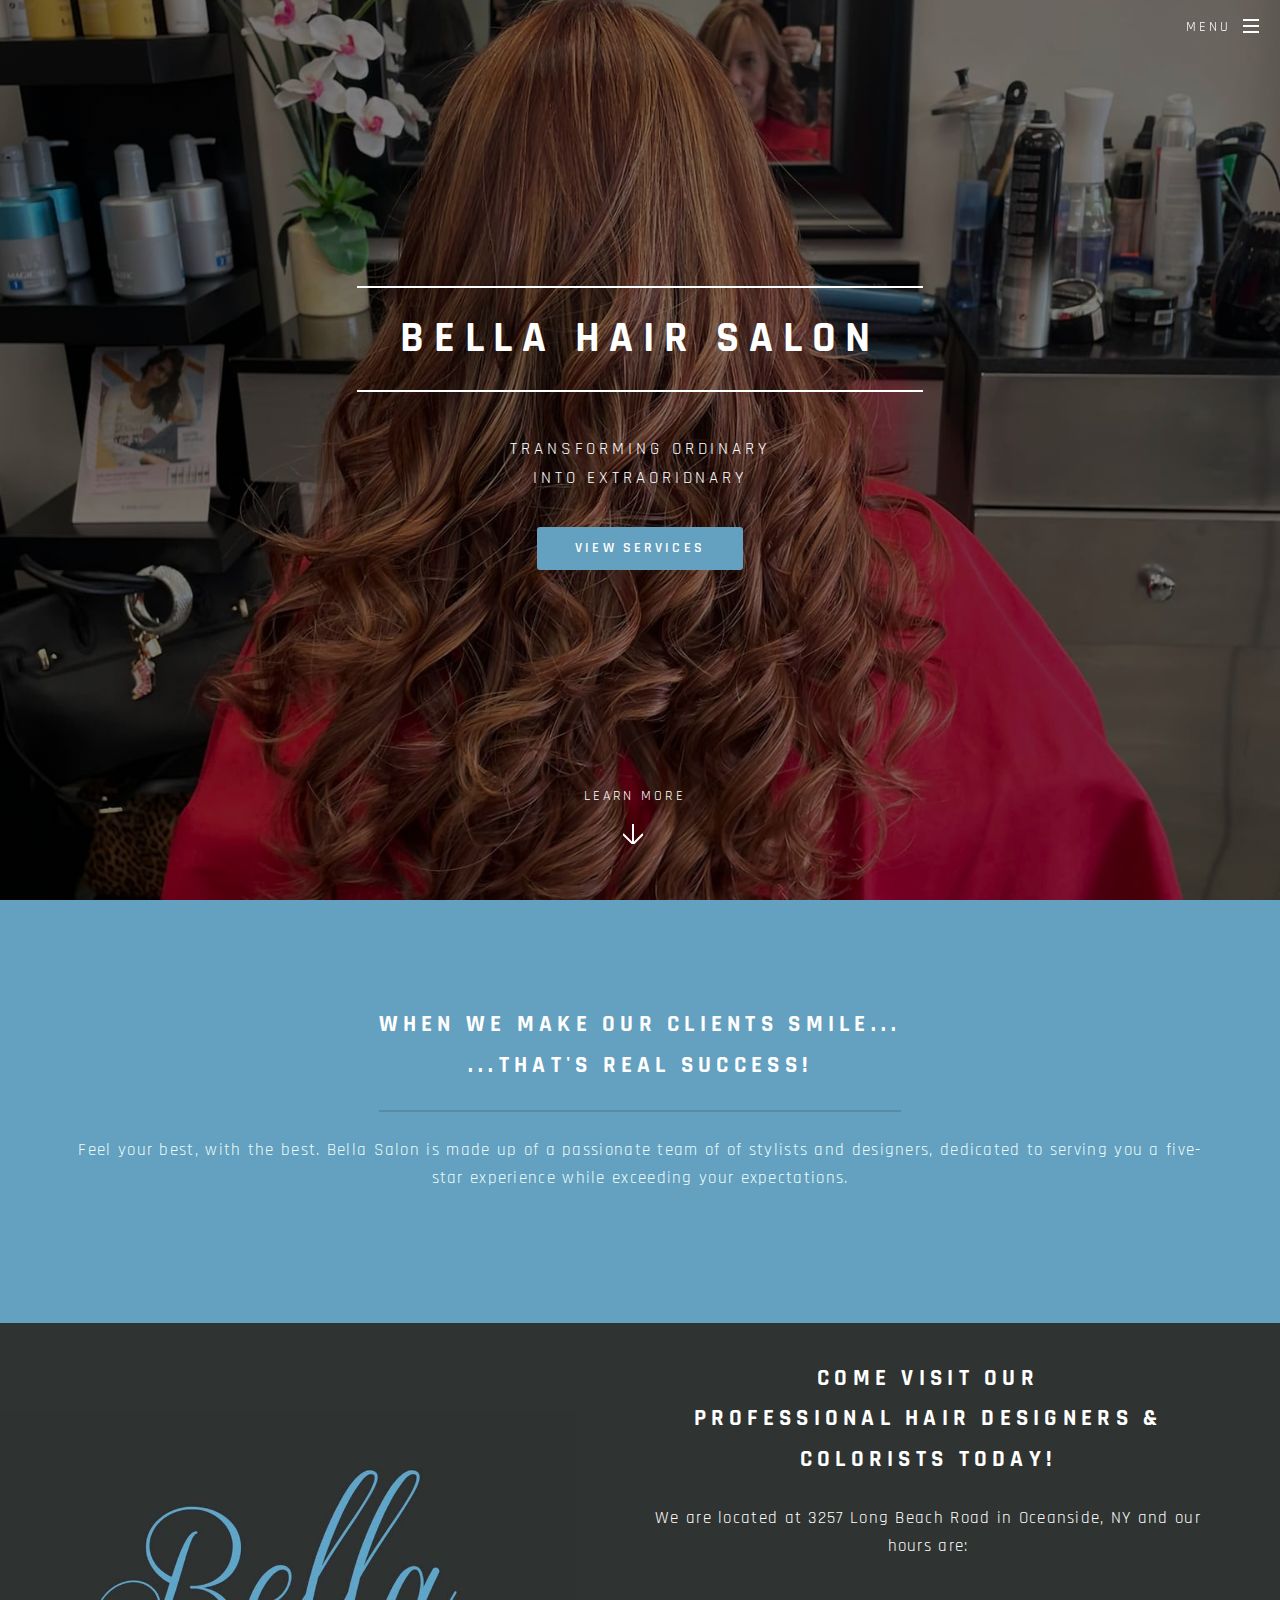
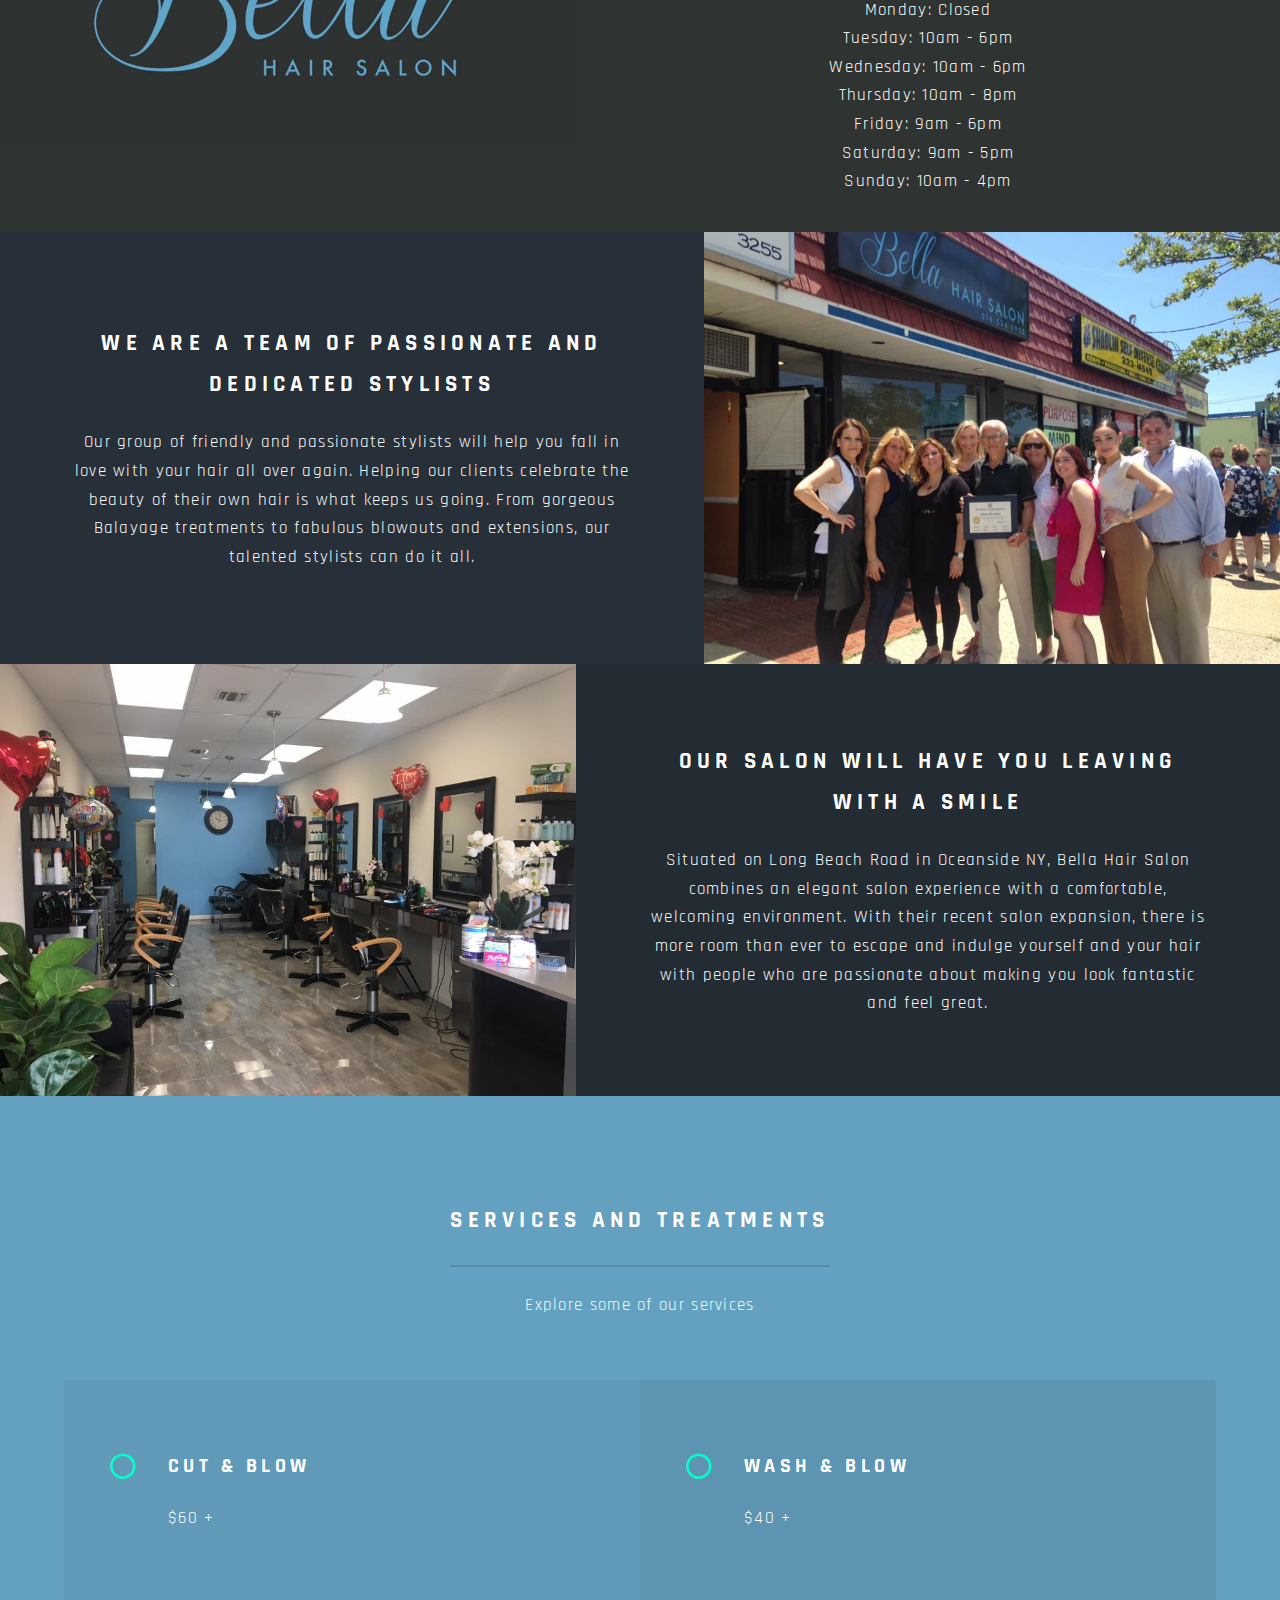
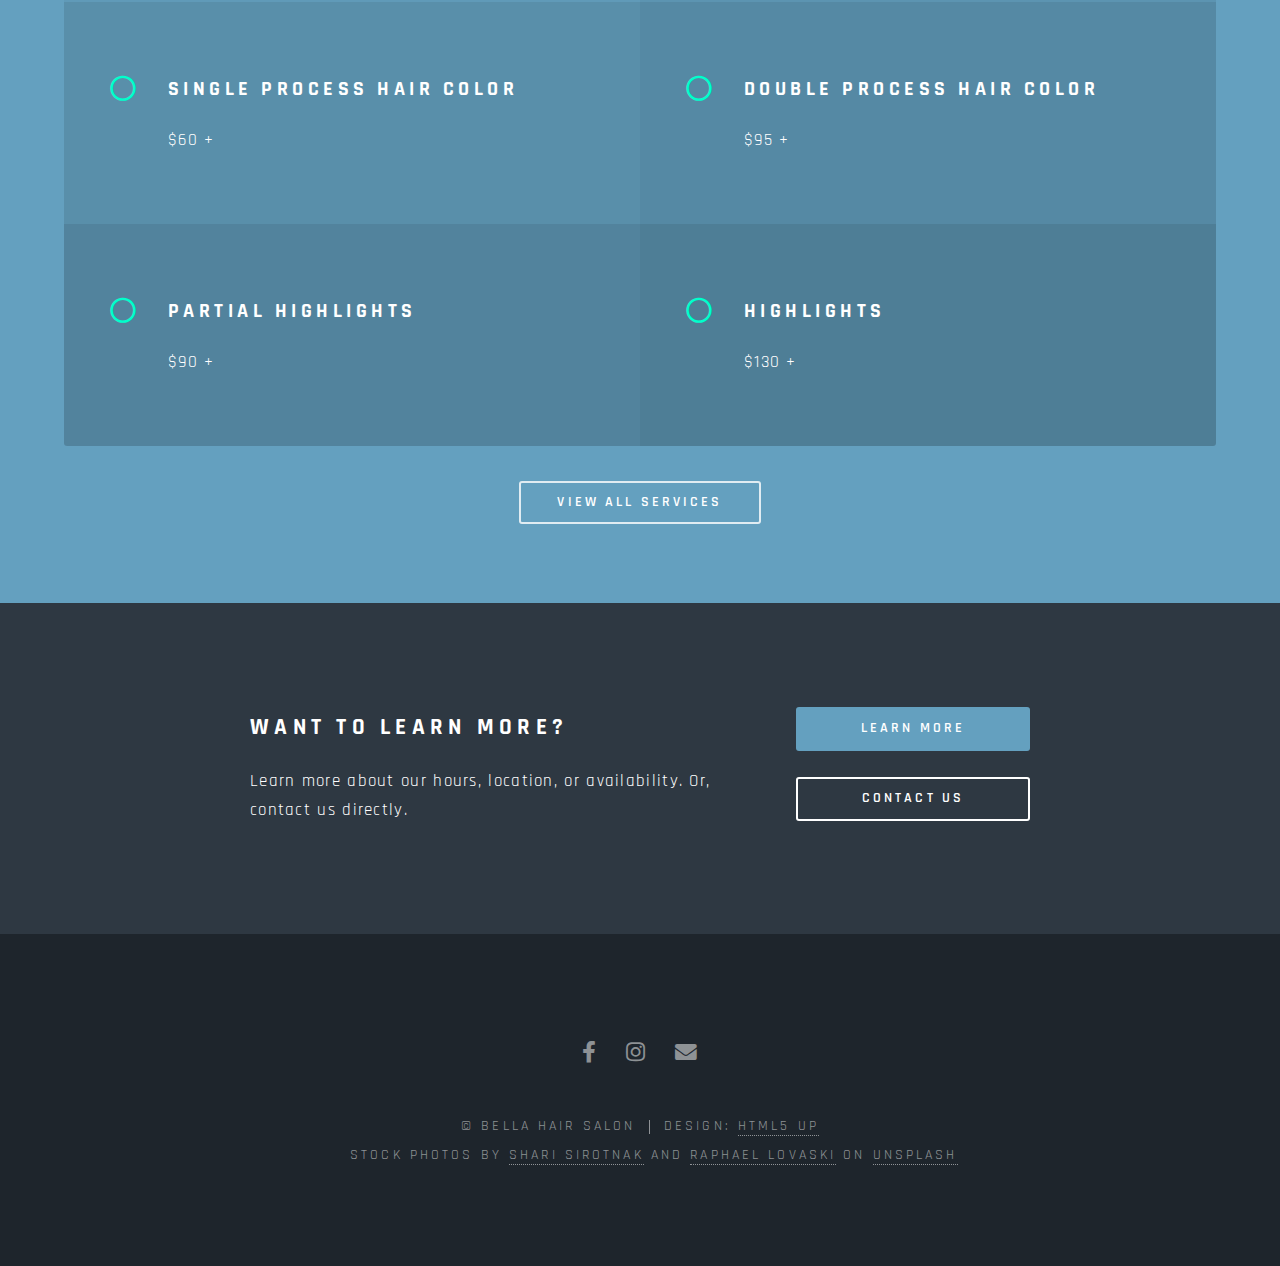
==== commit c1bf8a08: "Add social links to bottom of photo gallery" ====
--- a/index.html
+++ b/index.html
@@ -95,7 +95,7 @@
 								<h2>We are a team of passionate and dedicated stylists<br />
 								</h2>
 								<p>Our group of friendly and passionate stylists will help you fall in love with your hair all over again. 
-									Helping our clients celebrate the beauty of their own hair is what keeps us going. From gorgeous balayage treatments to fabulous blowouts and extensions, 
+									Helping our clients celebrate the beauty of their own hair is what keeps us going. From gorgeous Balayage treatments to fabulous blowouts and extensions, 
 									our talented stylists can do it all.
 								</p>
 							</div>
@@ -104,7 +104,7 @@
 							<div class="image"><img src="images/entrance.jpg" alt="" /></div><div class="content">
 								<h2>Our salon will have you leaving with a smile<br />
 								</h2>
-								<p>Situated on Long Beach Road in Oceanside NY, Bella Hair Salon combines an elegant salon experience with a comfortable, welcoming environent.
+								<p>Situated on Long Beach Road in Oceanside NY, Bella Hair Salon combines an elegant salon experience with a comfortable, welcoming environment.
 									With their recent salon expansion, there is more room than ever to escape and indulge yourself and your hair with people who are passionate
 									about making you look fantastic and feel great.
 								</p>
--- a/assets/css/main.css
+++ b/assets/css/main.css
@@ -4167,4 +4167,12 @@
 
 .centered {
 	text-align: center;
+}
+
+/* .label-social {
+	color:#548aa5;
+} */
+
+.label-social:hover {
+	color:#67aacc;
 }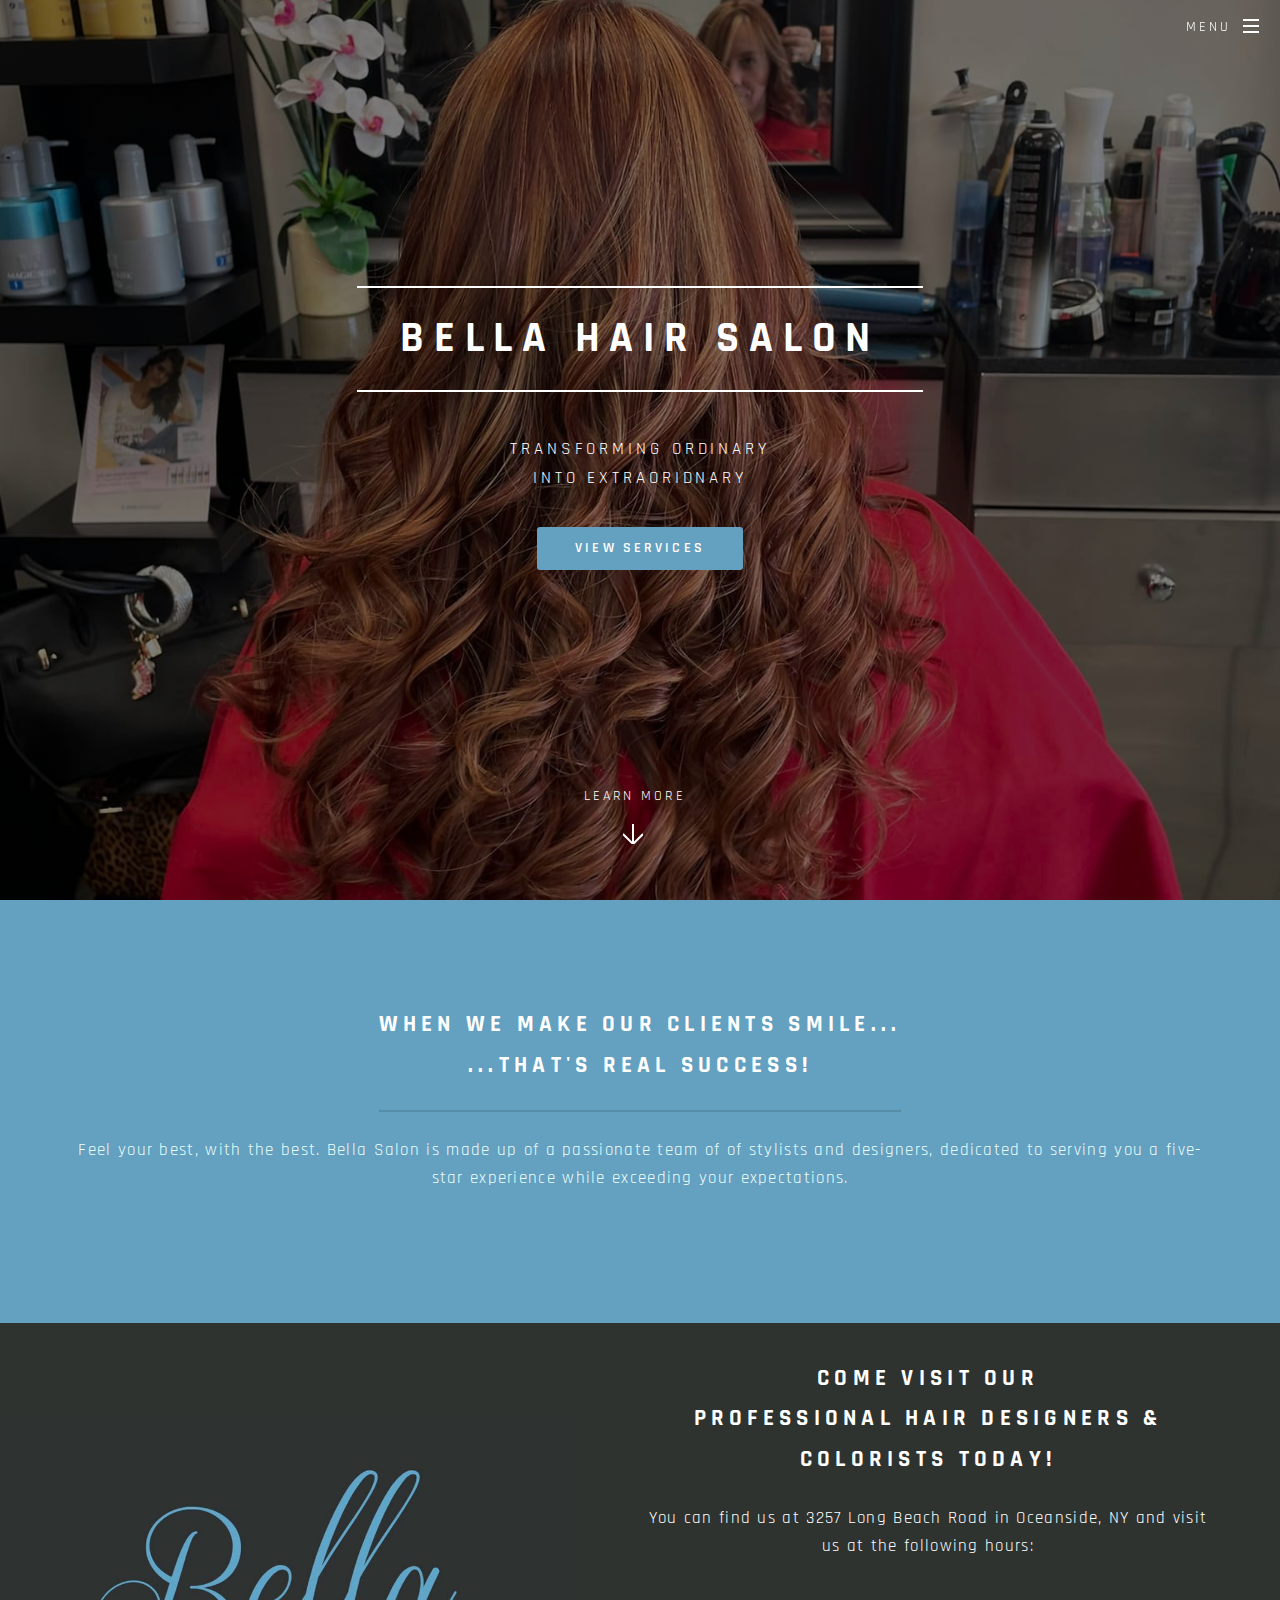
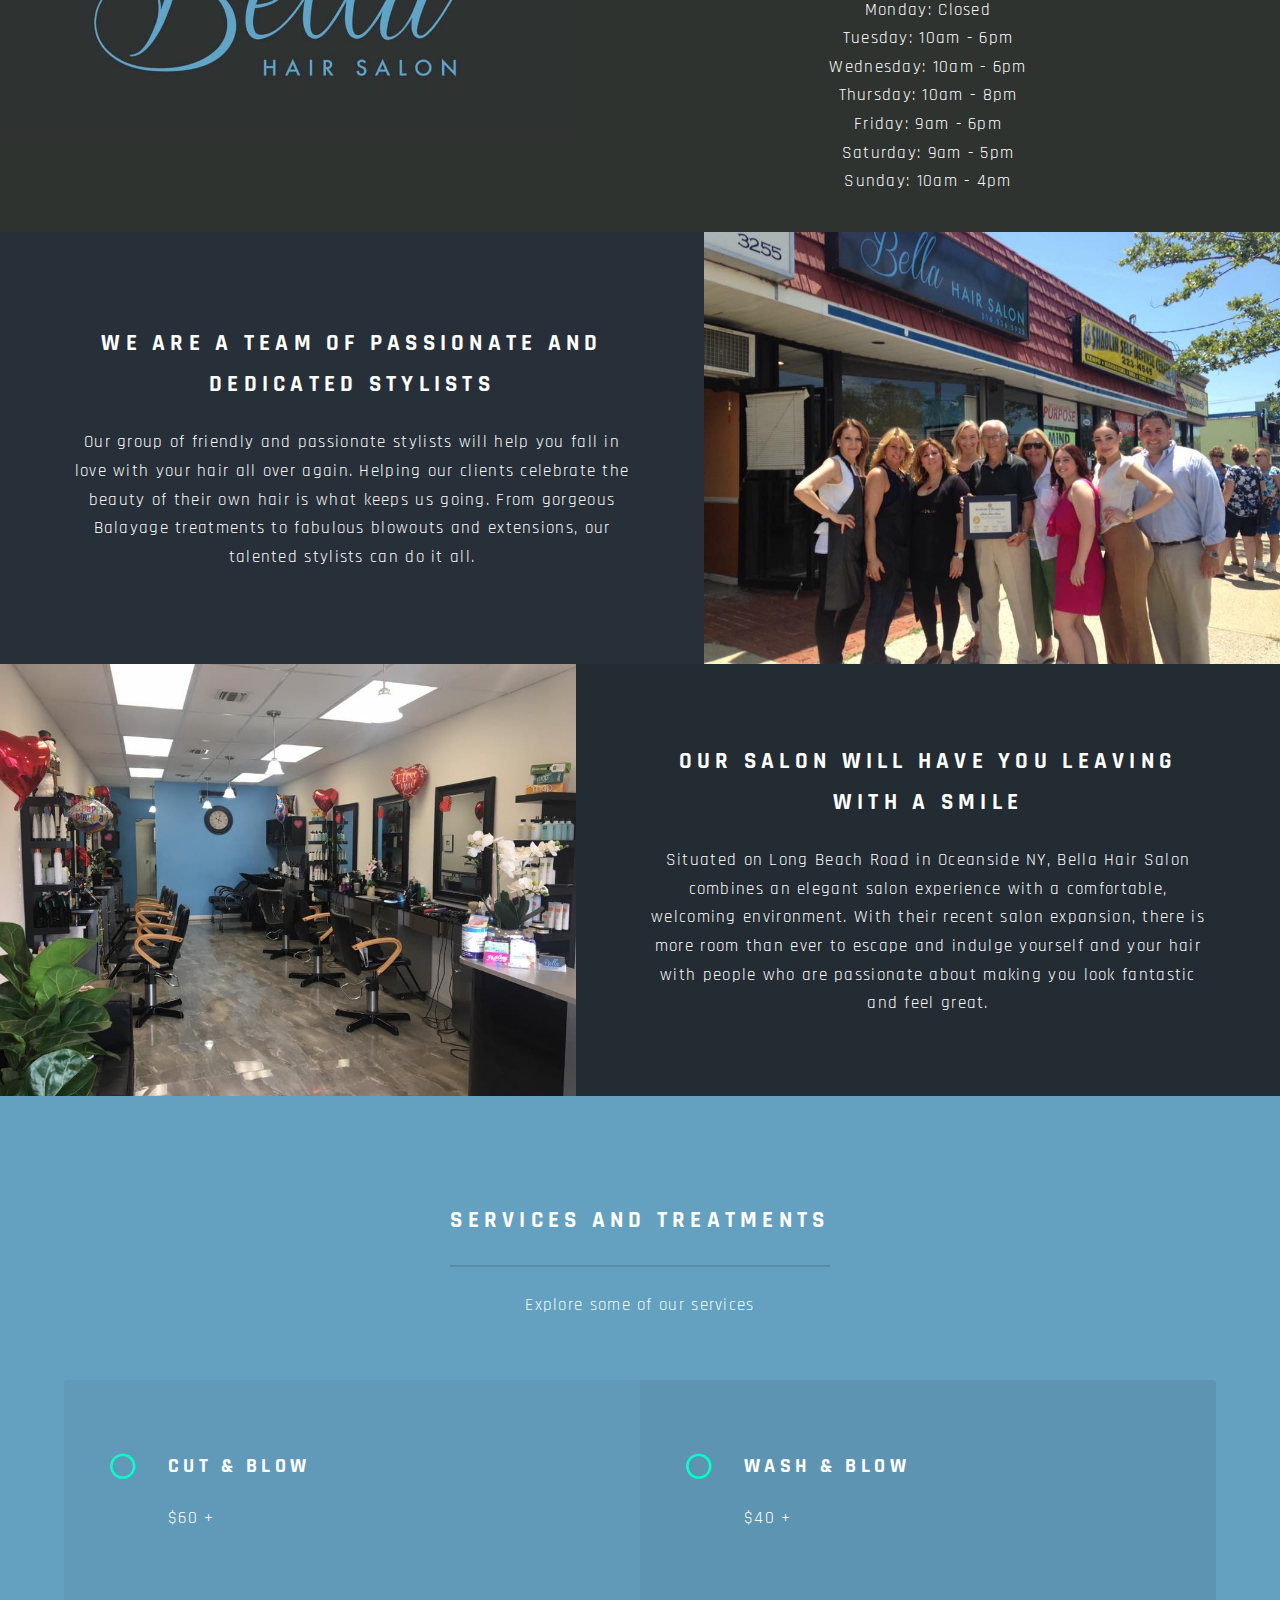
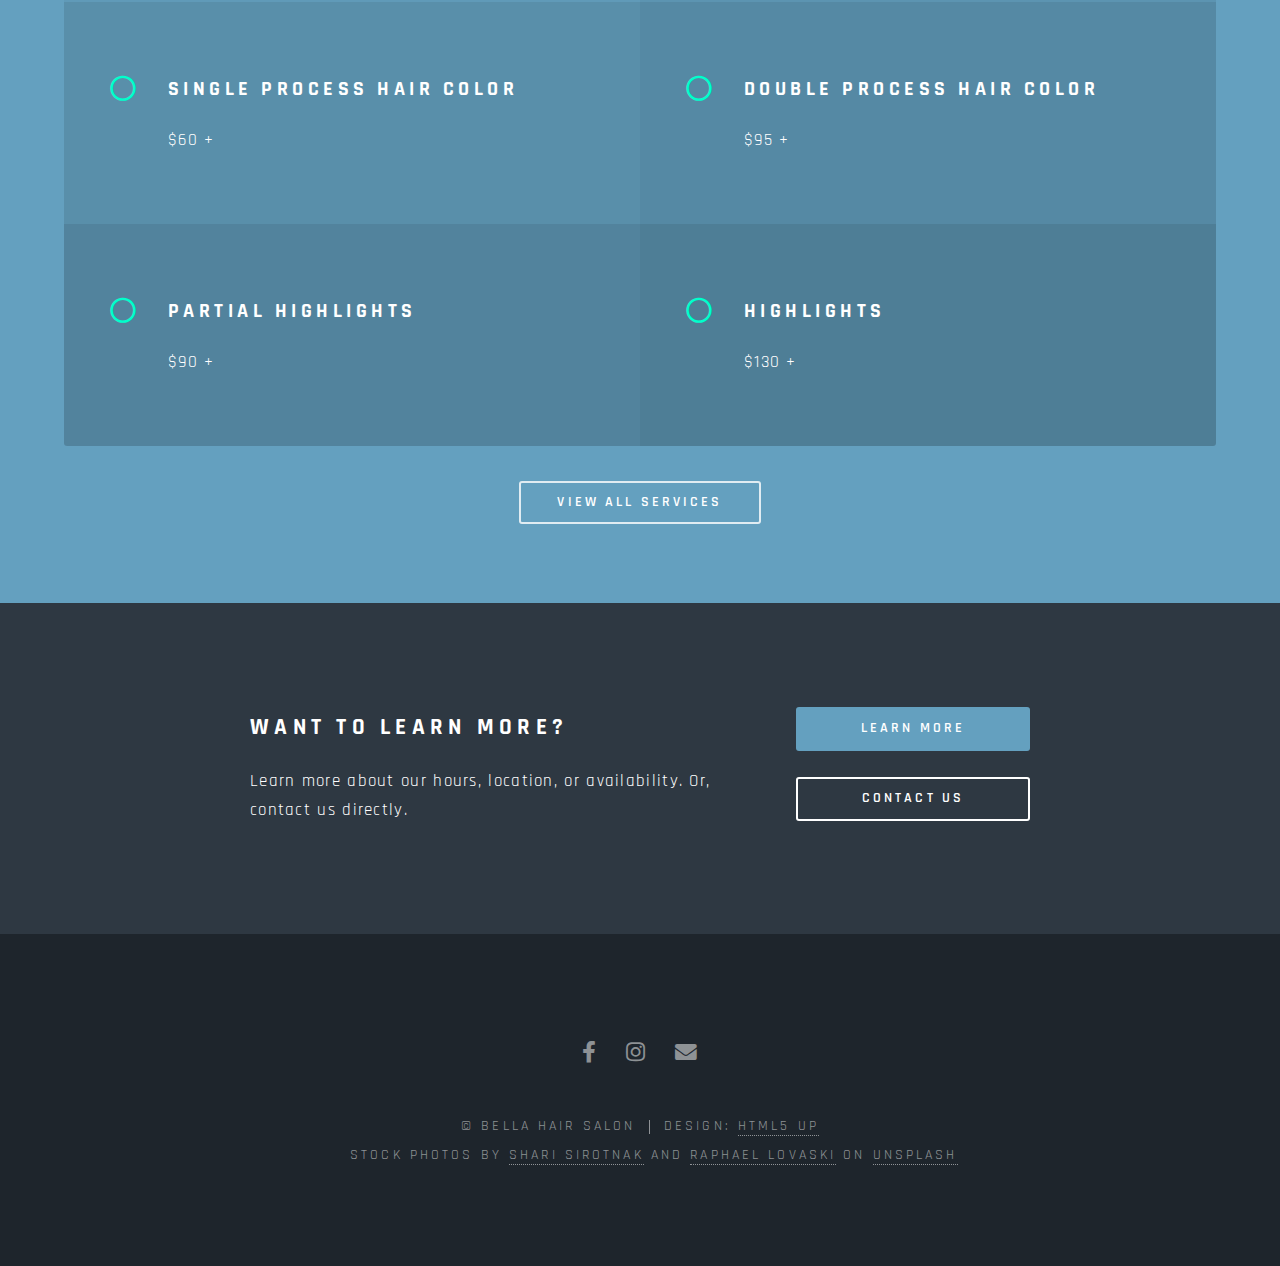
==== commit 7b916949: "Change wording of header" ====
--- a/index.html
+++ b/index.html
@@ -13,6 +13,7 @@
 		<link rel="preconnect" href="https://fonts.googleapis.com">
 		<link rel="preconnect" href="https://fonts.gstatic.com" crossorigin>
 		<link href="https://fonts.googleapis.com/css2?family=Rajdhani:wght@300;400;500;600;700&display=swap" rel="stylesheet">
+		<link rel="icon" type="image/jpg" href="images/logo.jpg" sizes="32x32"/>
 		<noscript><link rel="stylesheet" href="assets/css/noscript.css" /></noscript>
 	</head>
 	<body class="landing is-preload">
@@ -50,7 +51,7 @@
 							Into Extraoridnary<br />
 						</p>
 							<ul class="actions special">
-								<li><a href="services.html" class="button primary">View Services</a></li>
+								<li><a href="#major" class="button primary scrolly">View Services</a></li>
 							</ul>
 						</div>
 						<a href="#one" class="more scrolly">Learn More</a>
@@ -76,7 +77,7 @@
 							<div class="image"><img src="images/logo.jpg" alt="" /></div><div class="content">
 								<h2>Come Visit Our<br />
 								Professional Hair Designers & Colorists Today!</h2>
-								<p>We are located at 3257 Long Beach Road in Oceanside, NY and our hours are: 
+								<p>You can find us at 3257 Long Beach Road in Oceanside, NY and visit us at the following hours: 
 									<br/>
 									<div class="hours">
 										<span>Monday: Closed</span>
@@ -115,7 +116,7 @@
 				<!-- Three -->
 					<section id="three" class="wrapper style3 special">
 						<div class="inner">
-							<header class="major">
+							<header id="major" class="major">
 								<h2>Services and Treatments</h2>
 								<p>Explore some of our services</p>
 							</header>
--- a/assets/css/main.css
+++ b/assets/css/main.css
@@ -2819,7 +2819,7 @@
 
 		.spotlight:nth-child(1) {
 			/* background-color: rgba(0, 0, 0, 0.075); */
-			background-color: #2f3331;
+			background-color: #2e3330;
 		}
 
 		.spotlight:nth-child(2) {
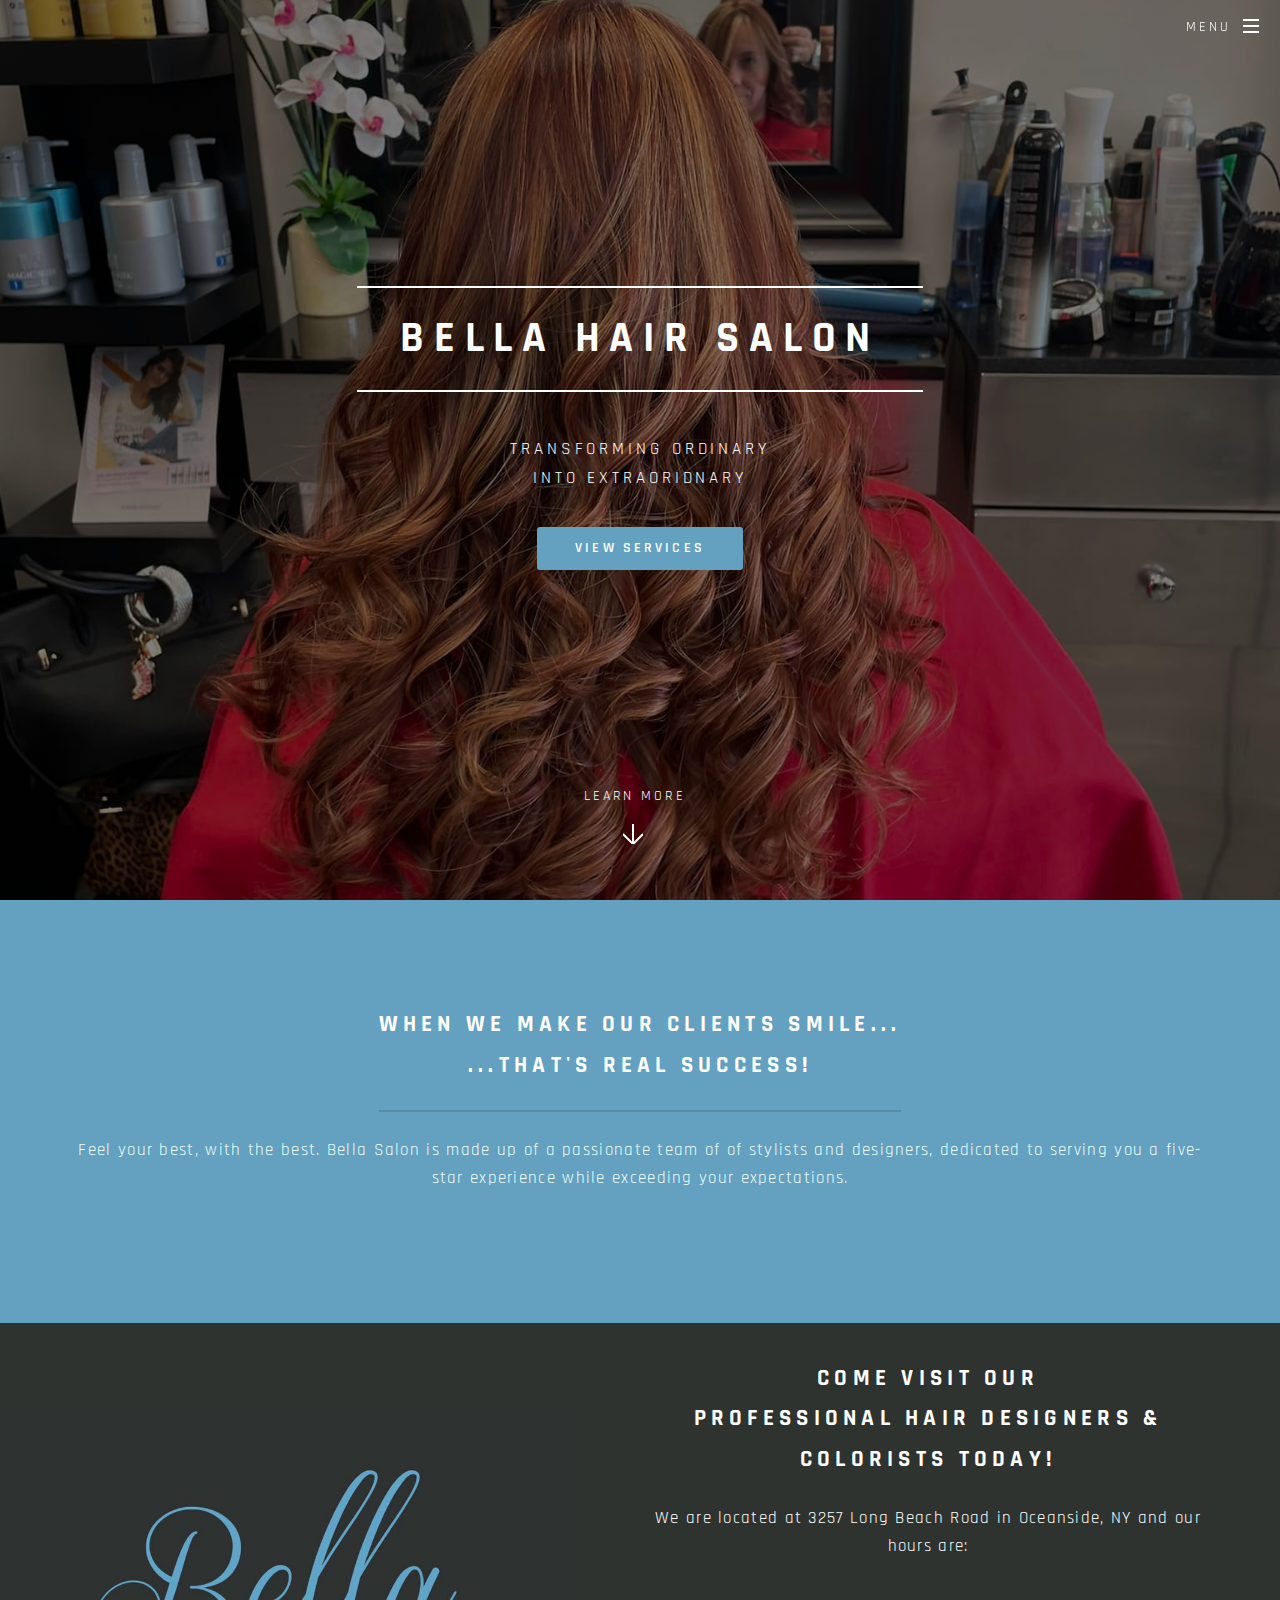
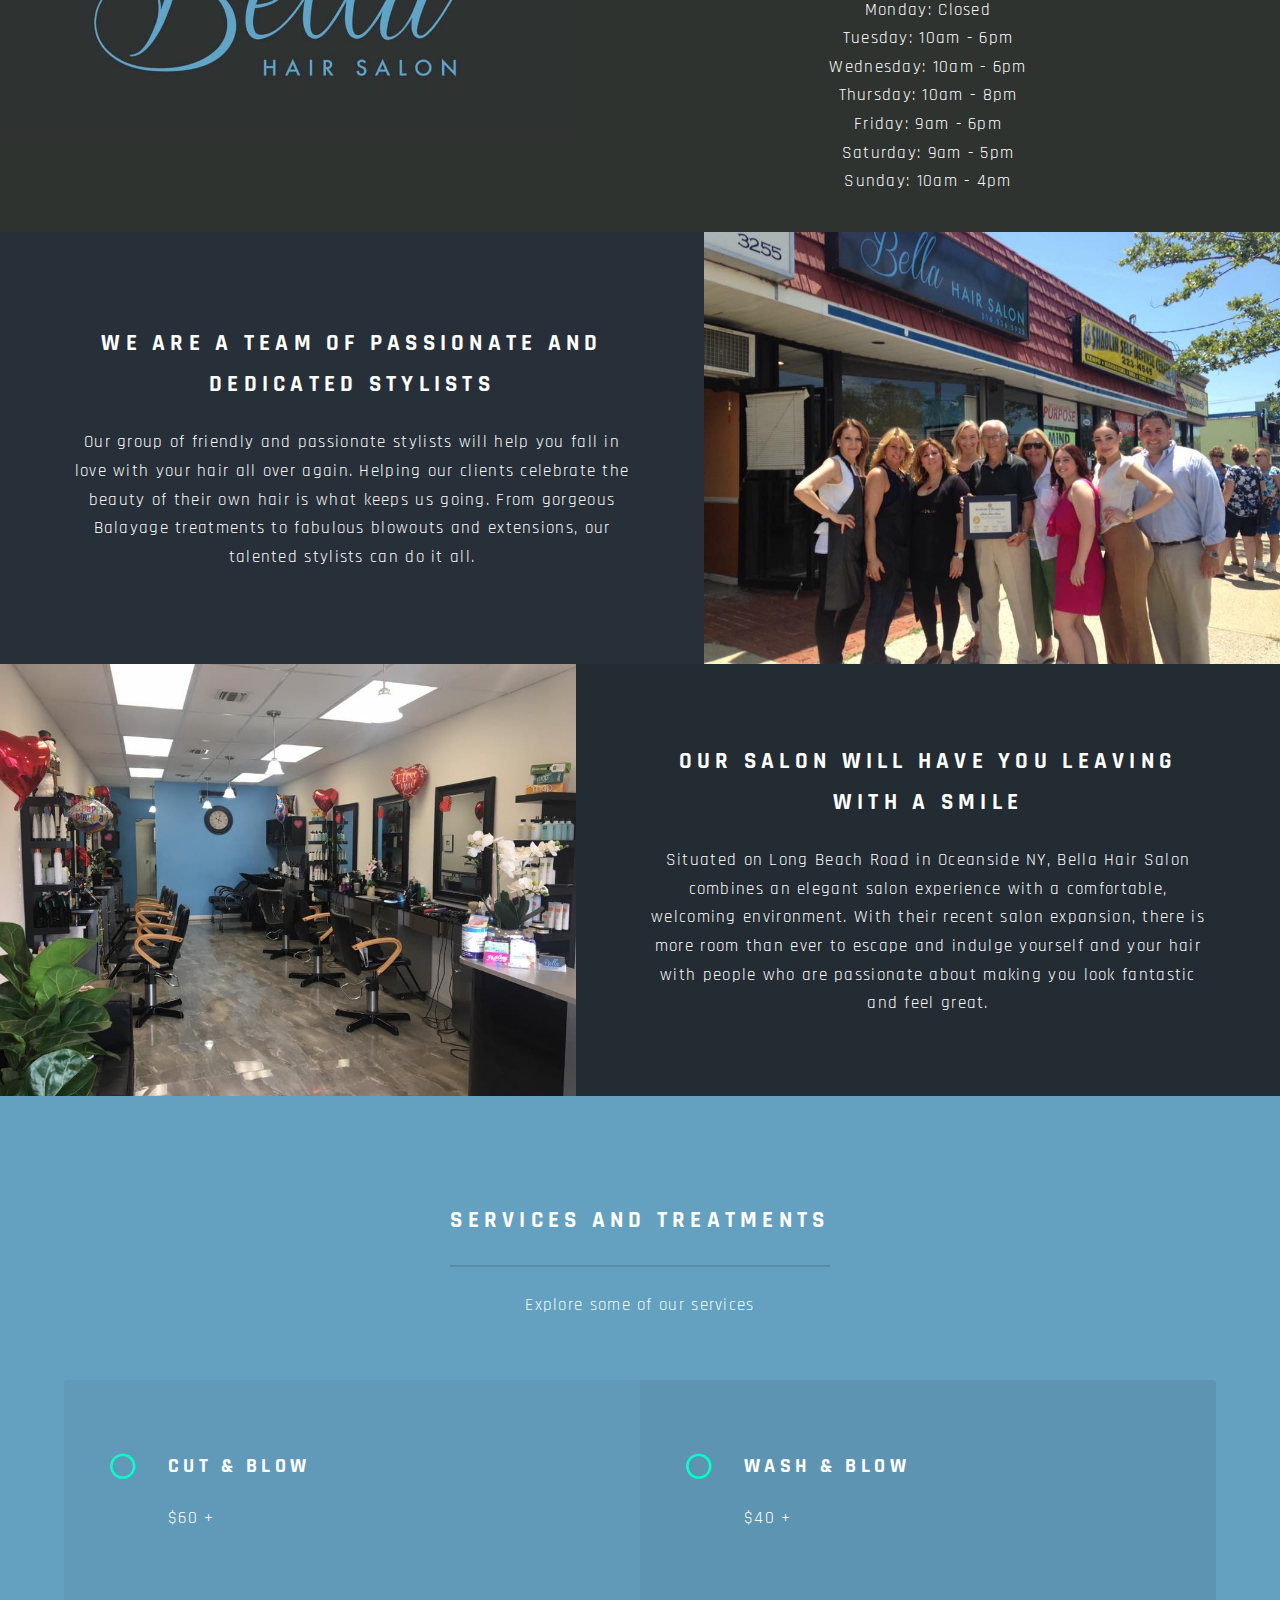
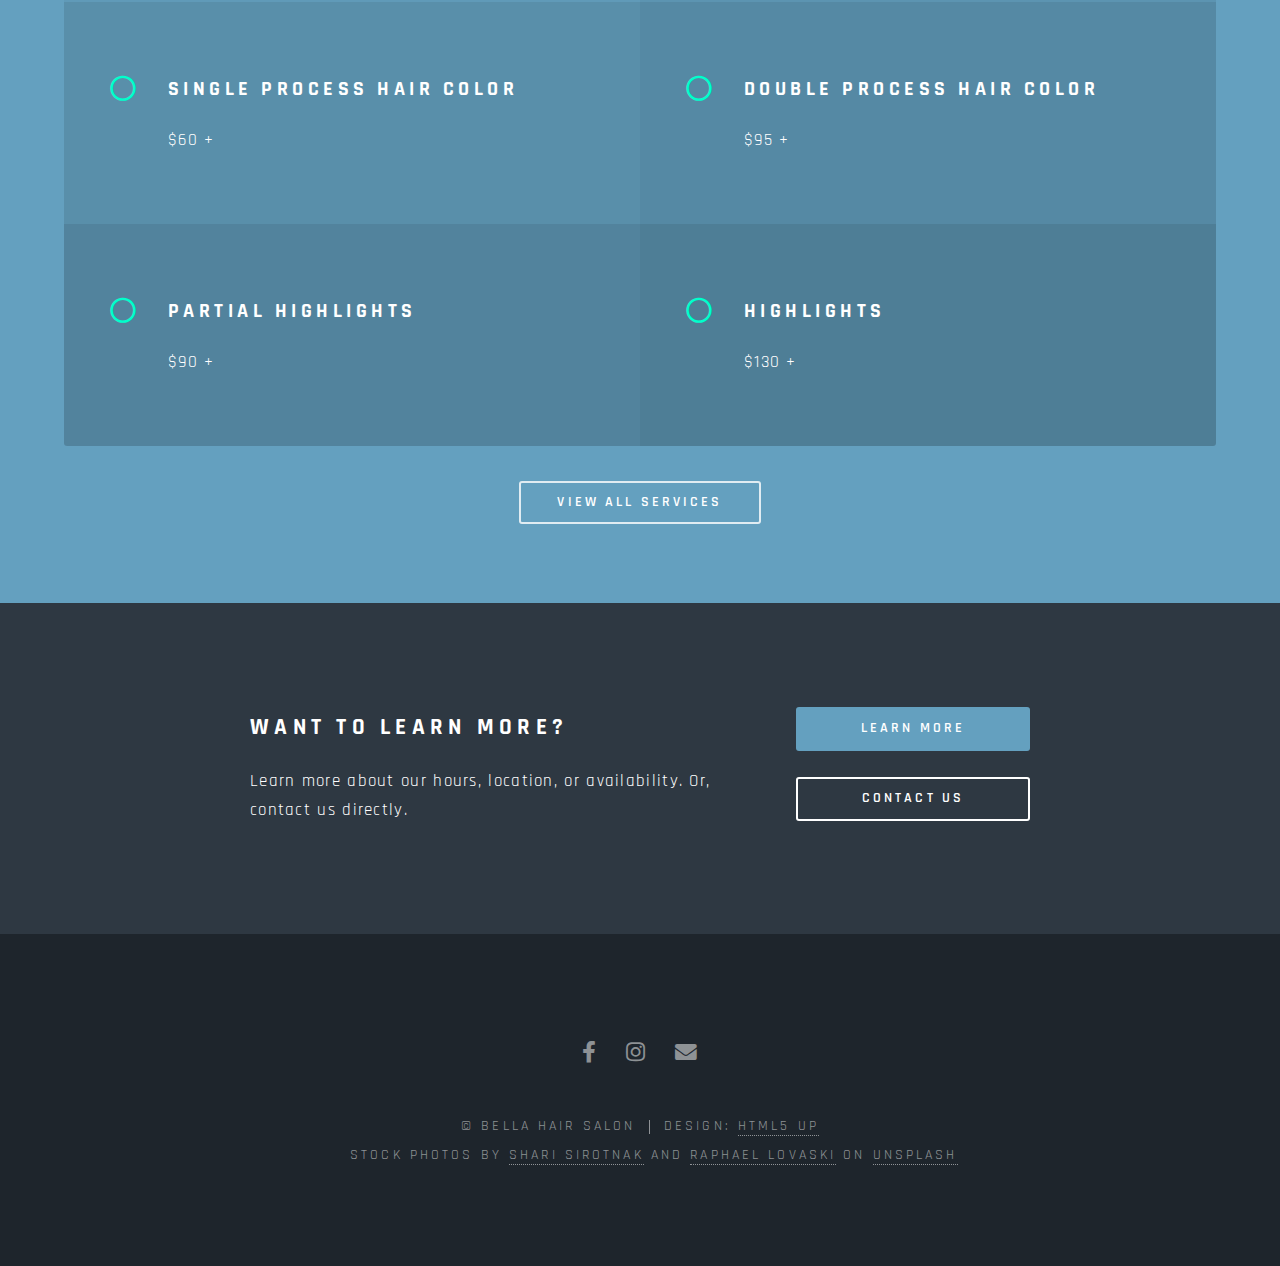
==== commit c7104d2e: "Add favicon" ====
--- a/index.html
+++ b/index.html
@@ -77,7 +77,7 @@
 							<div class="image"><img src="images/logo.jpg" alt="" /></div><div class="content">
 								<h2>Come Visit Our<br />
 								Professional Hair Designers & Colorists Today!</h2>
-								<p>You can find us at 3257 Long Beach Road in Oceanside, NY and visit us at the following hours: 
+								<p>We are located at 3257 Long Beach Road in Oceanside, NY and our hours are: 
 									<br/>
 									<div class="hours">
 										<span>Monday: Closed</span>
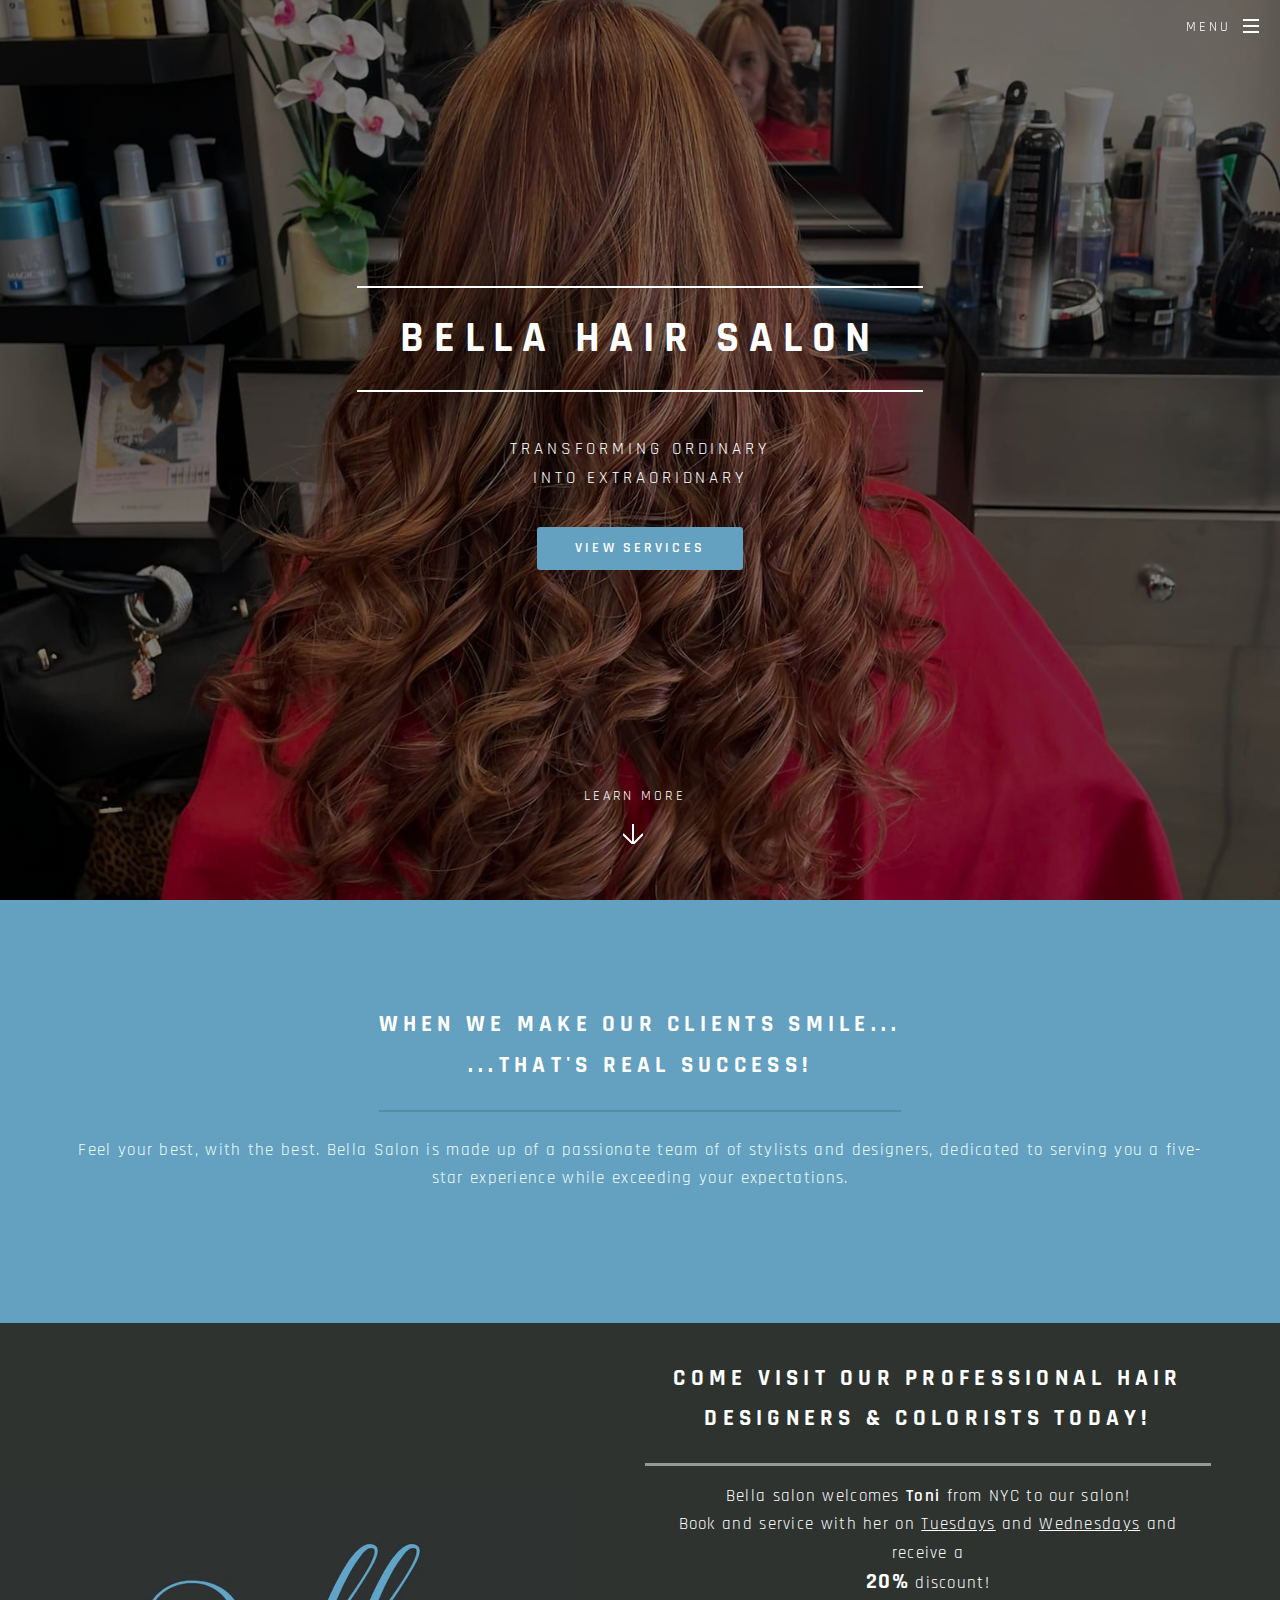
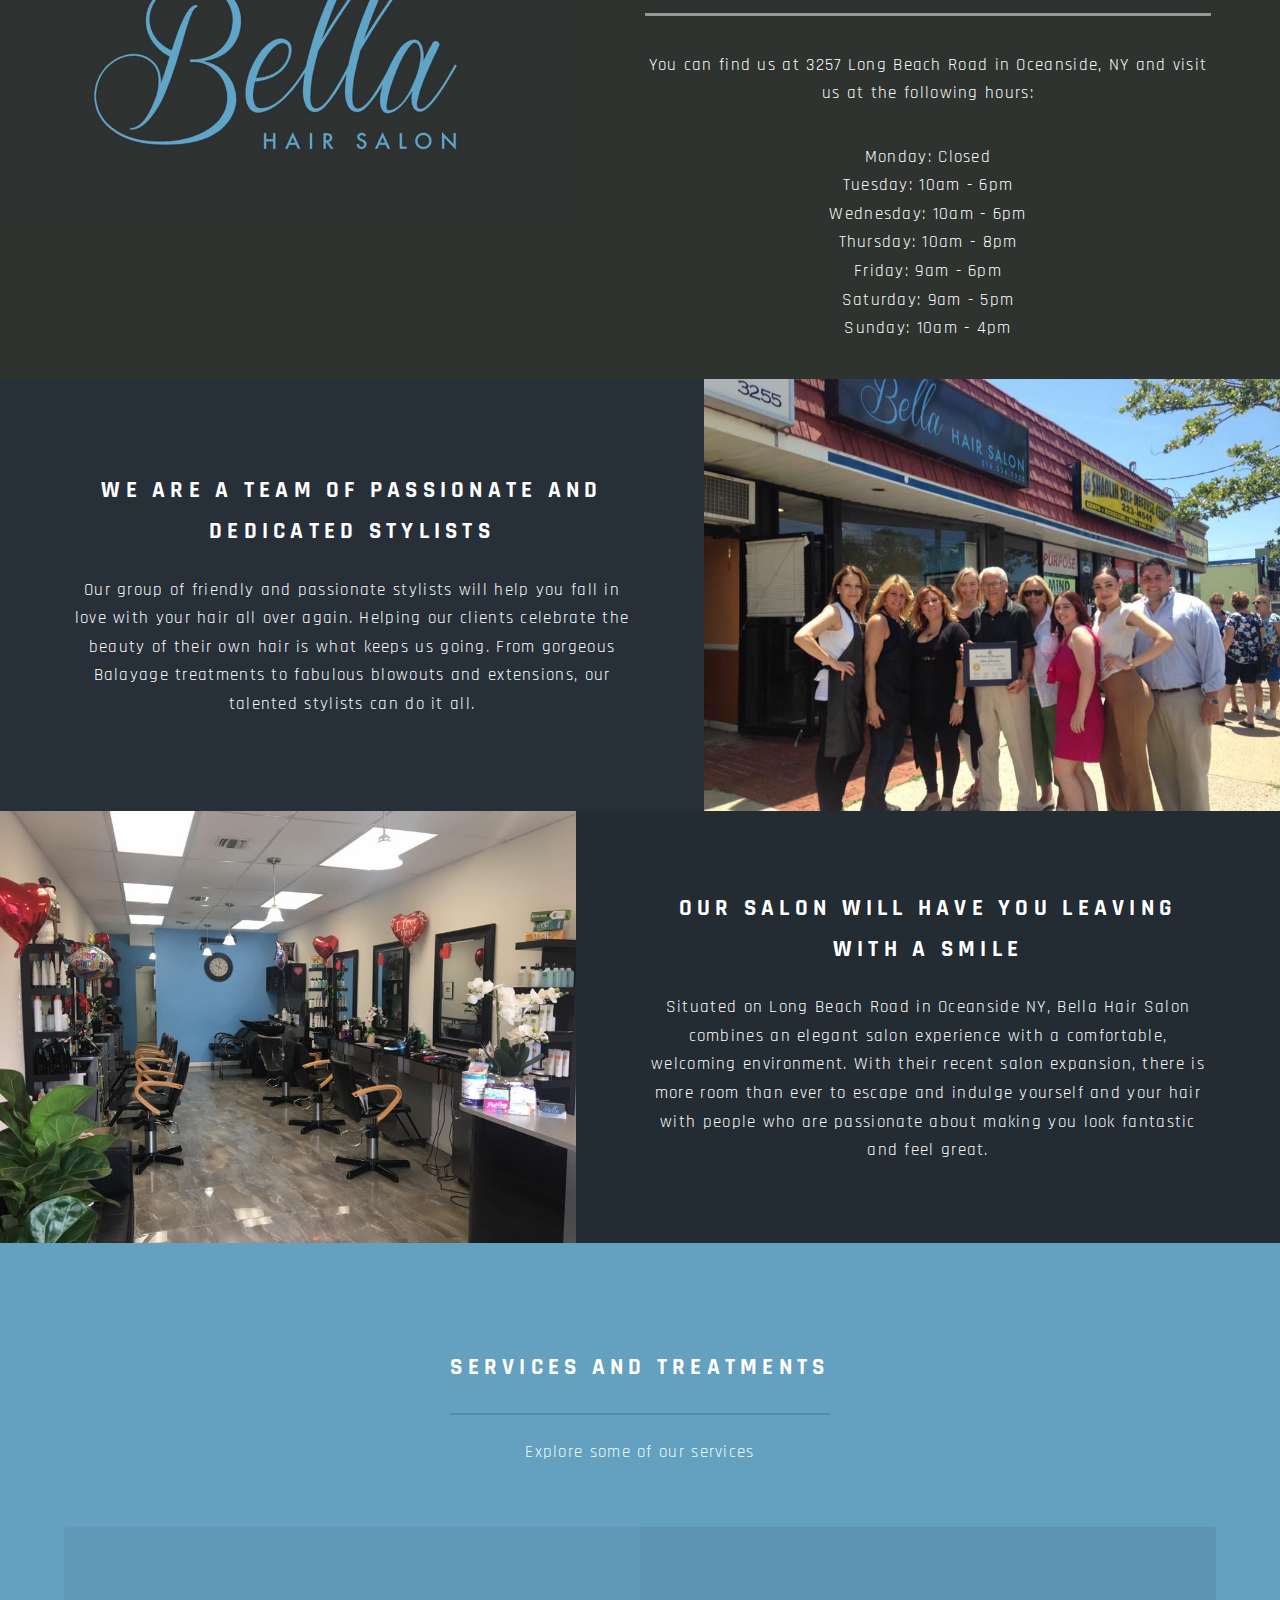
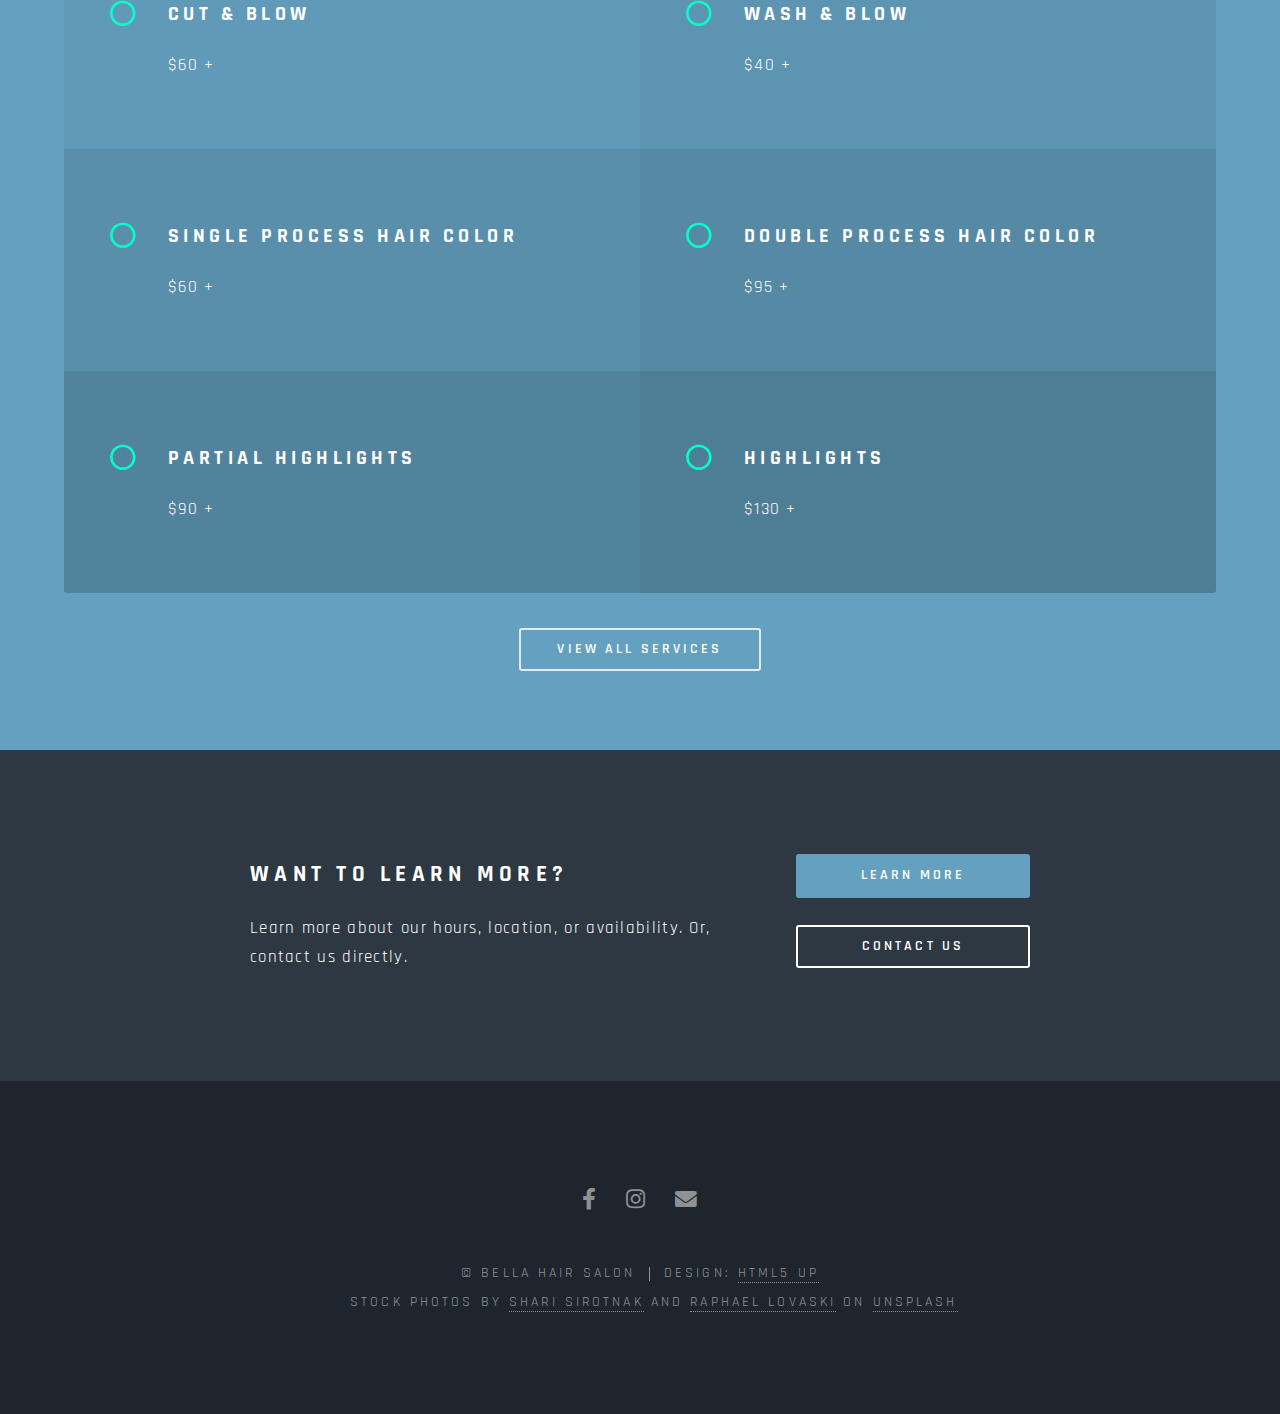
==== commit b7817c78: "Add update message for new employee" ====
--- a/index.html
+++ b/index.html
@@ -1,200 +1,202 @@
-<!DOCTYPE HTML>
-<!--
-	Spectral by HTML5 UP
-	html5up.net | @ajlkn
-	Free for personal and commercial use under the CCA 3.0 license (html5up.net/license)
--->
-<html>
-	<head>
-		<title>Bella Hair Salon</title>
-		<meta charset="utf-8" />
-		<meta name="viewport" content="width=device-width, initial-scale=1, user-scalable=no" />
-		<link rel="stylesheet" href="assets/css/main.css" />
-		<link rel="preconnect" href="https://fonts.googleapis.com">
-		<link rel="preconnect" href="https://fonts.gstatic.com" crossorigin>
-		<link href="https://fonts.googleapis.com/css2?family=Rajdhani:wght@300;400;500;600;700&display=swap" rel="stylesheet">
-		<link rel="icon" type="image/jpg" href="images/logo.jpg" sizes="32x32"/>
-		<noscript><link rel="stylesheet" href="assets/css/noscript.css" /></noscript>
-	</head>
-	<body class="landing is-preload">
-
-		<!-- Page Wrapper -->
-			<div id="page-wrapper">
-
-				<!-- Header -->
-					<header id="header" class="alt">
-						<h1><a href="index.html">Bella Hair Salon</a></h1>
-						<nav id="nav">
-							<ul>
-								<li class="special">
-									<a href="#menu" class="menuToggle"><span>Menu</span></a>
-									<div id="menu">
-										<ul>
-											<li><a href="index.html">Home</a></li>
-											<li><a href="work.html">Our Work</a></li>
-											<li><a href="services.html">Our Services</a></li>
-											<li><a href="about.html">About Us</a></li>
-											<li><a href="contact.html">Contact Us</a></li>
-							
-										</ul>
-									</div>
-								</li>
-							</ul>
-						</nav>
-					</header>
-
-				<!-- Banner -->
-					<section id="banner">
-						<div class="inner">
-							<h2>Bella Hair Salon</h2>
-							<p>Transforming Ordinary<br />
-							Into Extraoridnary<br />
-						</p>
-							<ul class="actions special">
-								<li><a href="#major" class="button primary scrolly">View Services</a></li>
-							</ul>
-						</div>
-						<a href="#one" class="more scrolly">Learn More</a>
-					</section>
-
-				<!-- One -->
-					<section id="one" class="wrapper style1 special">
-						<div class="inner">
-							<header class="major">
-								<h2>When We Make Our Clients Smile...<br />
-								...That's Real Success!</h2>
-								<p>Feel your best, with the best. Bella Salon is made up of a passionate team of of stylists and designers, dedicated to	
-									serving you a five-star experience while exceeding your expectations.
-								</p>
-							</header>
-						
-						</div>
-					</section>
-
-				<!-- Two -->
-					<section id="two" class="wrapper alt style2">
-						<section class="spotlight">
-							<div class="image"><img src="images/logo.jpg" alt="" /></div><div class="content">
-								<h2>Come Visit Our<br />
-								Professional Hair Designers & Colorists Today!</h2>
-								<p>We are located at 3257 Long Beach Road in Oceanside, NY and our hours are: 
-									<br/>
-									<div class="hours">
-										<span>Monday: Closed</span>
-										<span>Tuesday: 10am - 6pm</span>
-										<span>Wednesday: 10am - 6pm</span>
-										<span>Thursday: 10am - 8pm</span>
-										<span>Friday: 9am - 6pm</span>
-										<span>Saturday: 9am - 5pm</span>
-										<span>Sunday: 10am - 4pm</span>
-									</div>	
-								</p>
-							</div>
-						</section>
-						<section class="spotlight">
-							<div class="image"><img src="images/team.jpg" alt="" /></div><div class="content">
-								<h2>We are a team of passionate and dedicated stylists<br />
-								</h2>
-								<p>Our group of friendly and passionate stylists will help you fall in love with your hair all over again. 
-									Helping our clients celebrate the beauty of their own hair is what keeps us going. From gorgeous Balayage treatments to fabulous blowouts and extensions, 
-									our talented stylists can do it all.
-								</p>
-							</div>
-						</section>
-						<section class="spotlight">
-							<div class="image"><img src="images/entrance.jpg" alt="" /></div><div class="content">
-								<h2>Our salon will have you leaving with a smile<br />
-								</h2>
-								<p>Situated on Long Beach Road in Oceanside NY, Bella Hair Salon combines an elegant salon experience with a comfortable, welcoming environment.
-									With their recent salon expansion, there is more room than ever to escape and indulge yourself and your hair with people who are passionate
-									about making you look fantastic and feel great.
-								</p>
-							</div>
-						</section>
-					</section>
-
-				<!-- Three -->
-					<section id="three" class="wrapper style3 special">
-						<div class="inner">
-							<header id="major" class="major">
-								<h2>Services and Treatments</h2>
-								<p>Explore some of our services</p>
-							</header>
-							<ul class="features">
-								<li class="icon fa-solid fa-circle">
-									<h3>Cut & Blow</h3>
-									<p>$60 +
-									</p>
-								</li>
-								<li class="icon fa-solid fa-circle">
-									<h3>Wash & Blow</h3>
-									<p>$40 +
-									</p>
-								</li>
-								<li class="icon fa-solid fa-circle">
-									<h3>Single Process Hair Color</h3>
-									<p>$60 +
-									</p>
-								</li>
-								<li class="icon fa-solid fa-circle">
-									<h3>Double Process Hair Color</h3>
-									<p>$95 +
-									</p>
-								</li>
-								<li class="icon fa-solid fa-circle">
-									<h3>Partial Highlights</h3>
-									<p>$90 +
-									</p>
-								</li>
-								<li class="icon fa-solid fa-circle">
-									<h3>Highlights</h3>
-									<p>$130 +</p>
-								</li>
-							</ul>
-							<a class="button primary" id="explore" href="services.html">View all services</a>
-						</div>
-					</section>
-
-				<!-- CTA -->
-					<section id="cta" class="wrapper style4">
-						<div class="inner">
-							<header>
-								<h2>Want to learn more? </h2>
-								<p>Learn more about our hours, location, or availability. Or, contact us directly.</p>
-							</header>
-							<ul class="actions stacked">
-								<li><a href="#one" class="more scrolly button fit primary">Learn more</a></li>
-								<li><a href="contact.html" class="button fit">Contact Us</a></li>
-							</ul>
-						</div>
-					</section>
-
-				<!-- Footer -->
-					<footer id="footer">
-						<ul class="icons">
-							<li><a href="https://www.facebook.com/bellaoceanside/?ref=page_internal" class="icon brands fa-facebook-f" target="_blank"><span class="label">Facebook</span></a></li>
-							<li><a href="https://www.instagram.com/bellahairsalon_oceanside/" class="icon brands fa-instagram" target="_blank"><span class="label">Instagram</span></a></li>
-							<li><a href="contact.html" class="icon solid fa-envelope"><span class="label">Email</span></a></li>
-						</ul>
-						<ul class="copyright">
-							<li>&copy; Bella Hair Salon</li><li>Design: <a href="http://html5up.net" target="_blank">HTML5 UP</a></li>
-							<br/>
-							<li class="no-border">Stock Photos by <a href="https://unsplash.com/@sharisocial" target="_blank">Shari Sirotnak</a> 
-								and <a href="https://unsplash.com/@raphaellovaski" target="_blank">
-								Raphael Lovaski</a> on <a href="https://unsplash.com/" target="_blank">Unsplash</a></li>
-						</ul>
-					</footer>
-
-			</div>
-
-		<!-- Scripts -->
-			<script src="assets/js/jquery.min.js"></script>
-			<script src="assets/js/jquery.scrollex.min.js"></script>
-			<script src="assets/js/jquery.scrolly.min.js"></script>
-			<script src="assets/js/browser.min.js"></script>
-			<script src="assets/js/breakpoints.min.js"></script>
-			<script src="assets/js/util.js"></script>
-			<script src="assets/js/main.js"></script>
-
-	</body>
+<!DOCTYPE HTML>
+<!--
+	Spectral by HTML5 UP
+	html5up.net | @ajlkn
+	Free for personal and commercial use under the CCA 3.0 license (html5up.net/license)
+-->
+<html>
+	<head>
+		<title>Bella Hair Salon</title>
+		<meta charset="utf-8" />
+		<meta name="viewport" content="width=device-width, initial-scale=1, user-scalable=no" />
+		<link rel="stylesheet" href="assets/css/main.css" />
+		<link rel="preconnect" href="https://fonts.googleapis.com">
+		<link rel="preconnect" href="https://fonts.gstatic.com" crossorigin>
+		<link href="https://fonts.googleapis.com/css2?family=Rajdhani:wght@300;400;500;600;700&display=swap" rel="stylesheet">
+		<link rel="icon" type="image/jpg" href="images/logo.jpg" sizes="32x32"/>
+		<noscript><link rel="stylesheet" href="assets/css/noscript.css" /></noscript>
+	</head>
+	<body class="landing is-preload">
+
+		<!-- Page Wrapper -->
+			<div id="page-wrapper">
+
+				<!-- Header -->
+					<header id="header" class="alt">
+						<h1><a href="index.html">Bella Hair Salon</a></h1>
+						<nav id="nav">
+							<ul>
+								<li class="special">
+									<a href="#menu" class="menuToggle"><span>Menu</span></a>
+									<div id="menu">
+										<ul>
+											<li><a href="index.html">Home</a></li>
+											<li><a href="work.html">Our Work</a></li>
+											<li><a href="services.html">Our Services</a></li>
+											<li><a href="about.html">About Us</a></li>
+											<li><a href="contact.html">Contact Us</a></li>
+							
+										</ul>
+									</div>
+								</li>
+							</ul>
+						</nav>
+					</header>
+
+				<!-- Banner -->
+					<section id="banner">
+						<div class="inner">
+							<h2>Bella Hair Salon</h2>
+							<p>Transforming Ordinary<br />
+							Into Extraoridnary<br />
+						</p>
+							<ul class="actions special">
+								<li><a href="#major" class="button primary scrolly">View Services</a></li>
+							</ul>
+						</div>
+						<a href="#one" class="more scrolly">Learn More</a>
+					</section>
+
+				<!-- One -->
+					<section id="one" class="wrapper style1 special">
+						<div class="inner">
+							<header class="major">
+								<h2>When We Make Our Clients Smile...<br />
+								...That's Real Success!</h2>
+								<p>Feel your best, with the best. Bella Salon is made up of a passionate team of of stylists and designers, dedicated to	
+									serving you a five-star experience while exceeding your expectations.
+								</p>
+							</header>
+						
+						</div>
+					</section>
+
+				<!-- Two -->
+					<section id="two" class="wrapper alt style2">
+						<section class="spotlight">
+							<div class="image"><img src="images/logo.jpg" alt="" /></div><div class="content">
+								<h2>Come Visit Our
+								Professional Hair Designers & Colorists Today!</h2>
+								<p class="updateMessage">Bella salon welcomes <strong>Toni</strong> from NYC to our salon!<br/>
+									Book and service with her on <u>Tuesdays</u> and <u>Wednesdays</u> and receive a <br/> <span class="discount">20%</span> discount!</p>
+								<p>You can find us at 3257 Long Beach Road in Oceanside, NY and visit us at the following hours: 
+									<br/>
+									<div class="hours">
+										<span>Monday: Closed</span>
+										<span>Tuesday: 10am - 6pm</span>
+										<span>Wednesday: 10am - 6pm</span>
+										<span>Thursday: 10am - 8pm</span>
+										<span>Friday: 9am - 6pm</span>
+										<span>Saturday: 9am - 5pm</span>
+										<span>Sunday: 10am - 4pm</span>
+									</div>	
+								</p>
+							</div>
+						</section>
+						<section class="spotlight">
+							<div class="image"><img src="images/team.jpg" alt="" /></div><div class="content">
+								<h2>We are a team of passionate and dedicated stylists<br />
+								</h2>
+								<p>Our group of friendly and passionate stylists will help you fall in love with your hair all over again. 
+									Helping our clients celebrate the beauty of their own hair is what keeps us going. From gorgeous Balayage treatments to fabulous blowouts and extensions, 
+									our talented stylists can do it all.
+								</p>
+							</div>
+						</section>
+						<section class="spotlight">
+							<div class="image"><img src="images/entrance.jpg" alt="" /></div><div class="content">
+								<h2>Our salon will have you leaving with a smile<br />
+								</h2>
+								<p>Situated on Long Beach Road in Oceanside NY, Bella Hair Salon combines an elegant salon experience with a comfortable, welcoming environment.
+									With their recent salon expansion, there is more room than ever to escape and indulge yourself and your hair with people who are passionate
+									about making you look fantastic and feel great.
+								</p>
+							</div>
+						</section>
+					</section>
+
+				<!-- Three -->
+					<section id="three" class="wrapper style3 special">
+						<div class="inner">
+							<header id="major" class="major">
+								<h2>Services and Treatments</h2>
+								<p>Explore some of our services</p>
+							</header>
+							<ul class="features">
+								<li class="icon fa-solid fa-circle">
+									<h3>Cut & Blow</h3>
+									<p>$60 +
+									</p>
+								</li>
+								<li class="icon fa-solid fa-circle">
+									<h3>Wash & Blow</h3>
+									<p>$40 +
+									</p>
+								</li>
+								<li class="icon fa-solid fa-circle">
+									<h3>Single Process Hair Color</h3>
+									<p>$60 +
+									</p>
+								</li>
+								<li class="icon fa-solid fa-circle">
+									<h3>Double Process Hair Color</h3>
+									<p>$95 +
+									</p>
+								</li>
+								<li class="icon fa-solid fa-circle">
+									<h3>Partial Highlights</h3>
+									<p>$90 +
+									</p>
+								</li>
+								<li class="icon fa-solid fa-circle">
+									<h3>Highlights</h3>
+									<p>$130 +</p>
+								</li>
+							</ul>
+							<a class="button primary" id="explore" href="services.html">View all services</a>
+						</div>
+					</section>
+
+				<!-- CTA -->
+					<section id="cta" class="wrapper style4">
+						<div class="inner">
+							<header>
+								<h2>Want to learn more? </h2>
+								<p>Learn more about our hours, location, or availability. Or, contact us directly.</p>
+							</header>
+							<ul class="actions stacked">
+								<li><a href="#one" class="more scrolly button fit primary">Learn more</a></li>
+								<li><a href="contact.html" class="button fit">Contact Us</a></li>
+							</ul>
+						</div>
+					</section>
+
+				<!-- Footer -->
+					<footer id="footer">
+						<ul class="icons">
+							<li><a href="https://www.facebook.com/bellaoceanside/?ref=page_internal" class="icon brands fa-facebook-f" target="_blank"><span class="label">Facebook</span></a></li>
+							<li><a href="https://www.instagram.com/bellahairsalon_oceanside/" class="icon brands fa-instagram" target="_blank"><span class="label">Instagram</span></a></li>
+							<li><a href="contact.html" class="icon solid fa-envelope"><span class="label">Email</span></a></li>
+						</ul>
+						<ul class="copyright">
+							<li>&copy; Bella Hair Salon</li><li>Design: <a href="http://html5up.net" target="_blank">HTML5 UP</a></li>
+							<br/>
+							<li class="no-border">Stock Photos by <a href="https://unsplash.com/@sharisocial" target="_blank">Shari Sirotnak</a> 
+								and <a href="https://unsplash.com/@raphaellovaski" target="_blank">
+								Raphael Lovaski</a> on <a href="https://unsplash.com/" target="_blank">Unsplash</a></li>
+						</ul>
+					</footer>
+
+			</div>
+
+		<!-- Scripts -->
+			<script src="assets/js/jquery.min.js"></script>
+			<script src="assets/js/jquery.scrollex.min.js"></script>
+			<script src="assets/js/jquery.scrolly.min.js"></script>
+			<script src="assets/js/browser.min.js"></script>
+			<script src="assets/js/breakpoints.min.js"></script>
+			<script src="assets/js/util.js"></script>
+			<script src="assets/js/main.js"></script>
+
+	</body>
 </html>--- a/assets/css/main.css
+++ b/assets/css/main.css
@@ -338,29 +338,29 @@
 
 		@media screen and (max-width: 1320px) {
 			.full-img {
-				height: 65%;
+				height: 70%;
 				max-width: 95%;
 
 			}
 		}
 
 		@media screen and (max-width: 1040px) {
+			.full-img {
+				height: 60%;
+				max-width: 95%;
+			}
+		}
+
+		@media screen and (max-width: 800px) {
 			.full-img {
 				height: 50%;
 				max-width: 95%;
 			}
 		}
 
-		@media screen and (max-width: 800px) {
+		@media screen and (max-width: 615px) {
 			.full-img {
 				height: 40%;
-				max-width: 95%;
-			}
-		}
-
-		@media screen and (max-width: 615px) {
-			.full-img {
-				height: 35%;
 				max-width: 100%;
 			}
 		}
@@ -2908,7 +2908,7 @@
 	}
 
 		.wrapper > .inner {
-			width: 60em;
+			width: 50em;
 			margin: 0 auto;
 		}
 
@@ -4169,6 +4169,16 @@
 	text-align: center;
 }
 
+.updateMessage {
+	/* border: 3px solid rgba(256, 256, 256, 0.5); */
+	border-bottom: 3px solid rgba(256, 256, 256, 0.5);
+	border-top: 3px solid rgba(256, 256, 256, 0.5);
+	padding: 1rem 2rem;
+}
+.discount {
+	font-size: 1.25em;
+	font-weight: bold;
+}
 /* .label-social {
 	color:#548aa5;
 } */
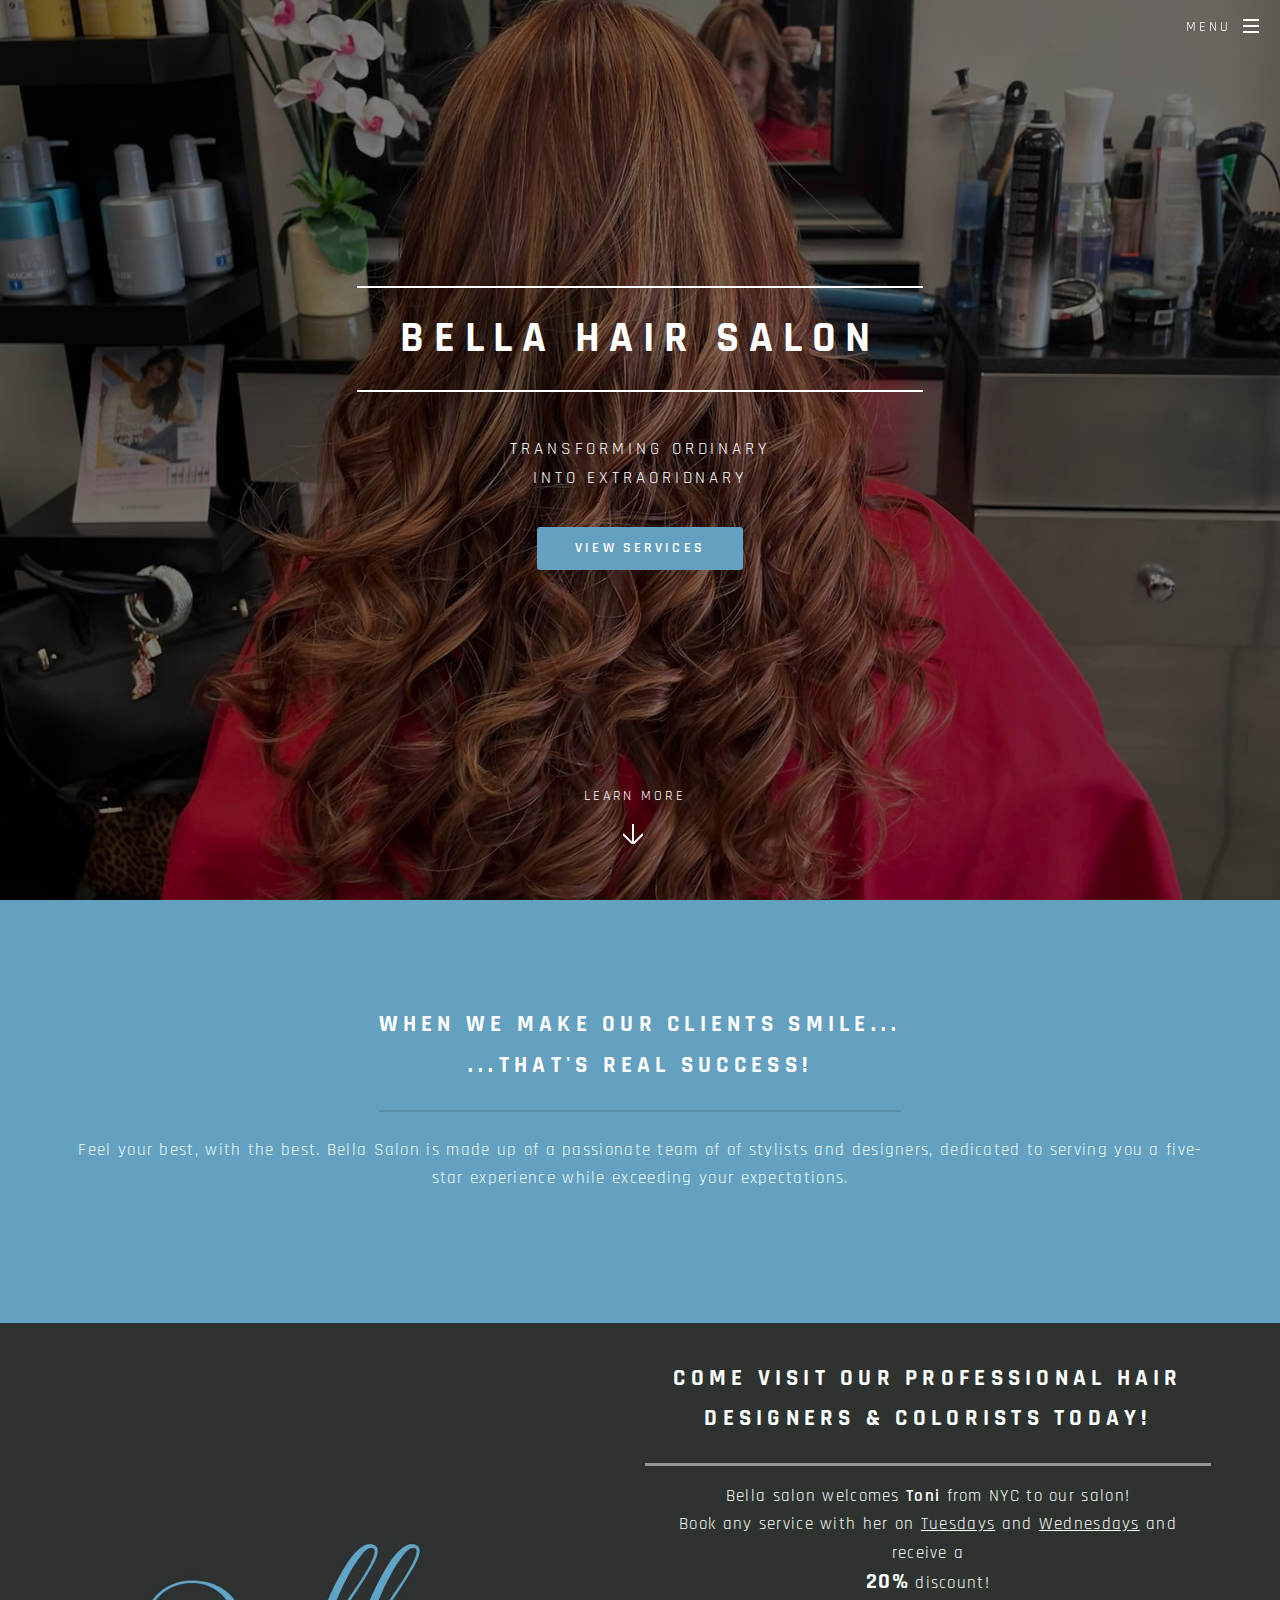
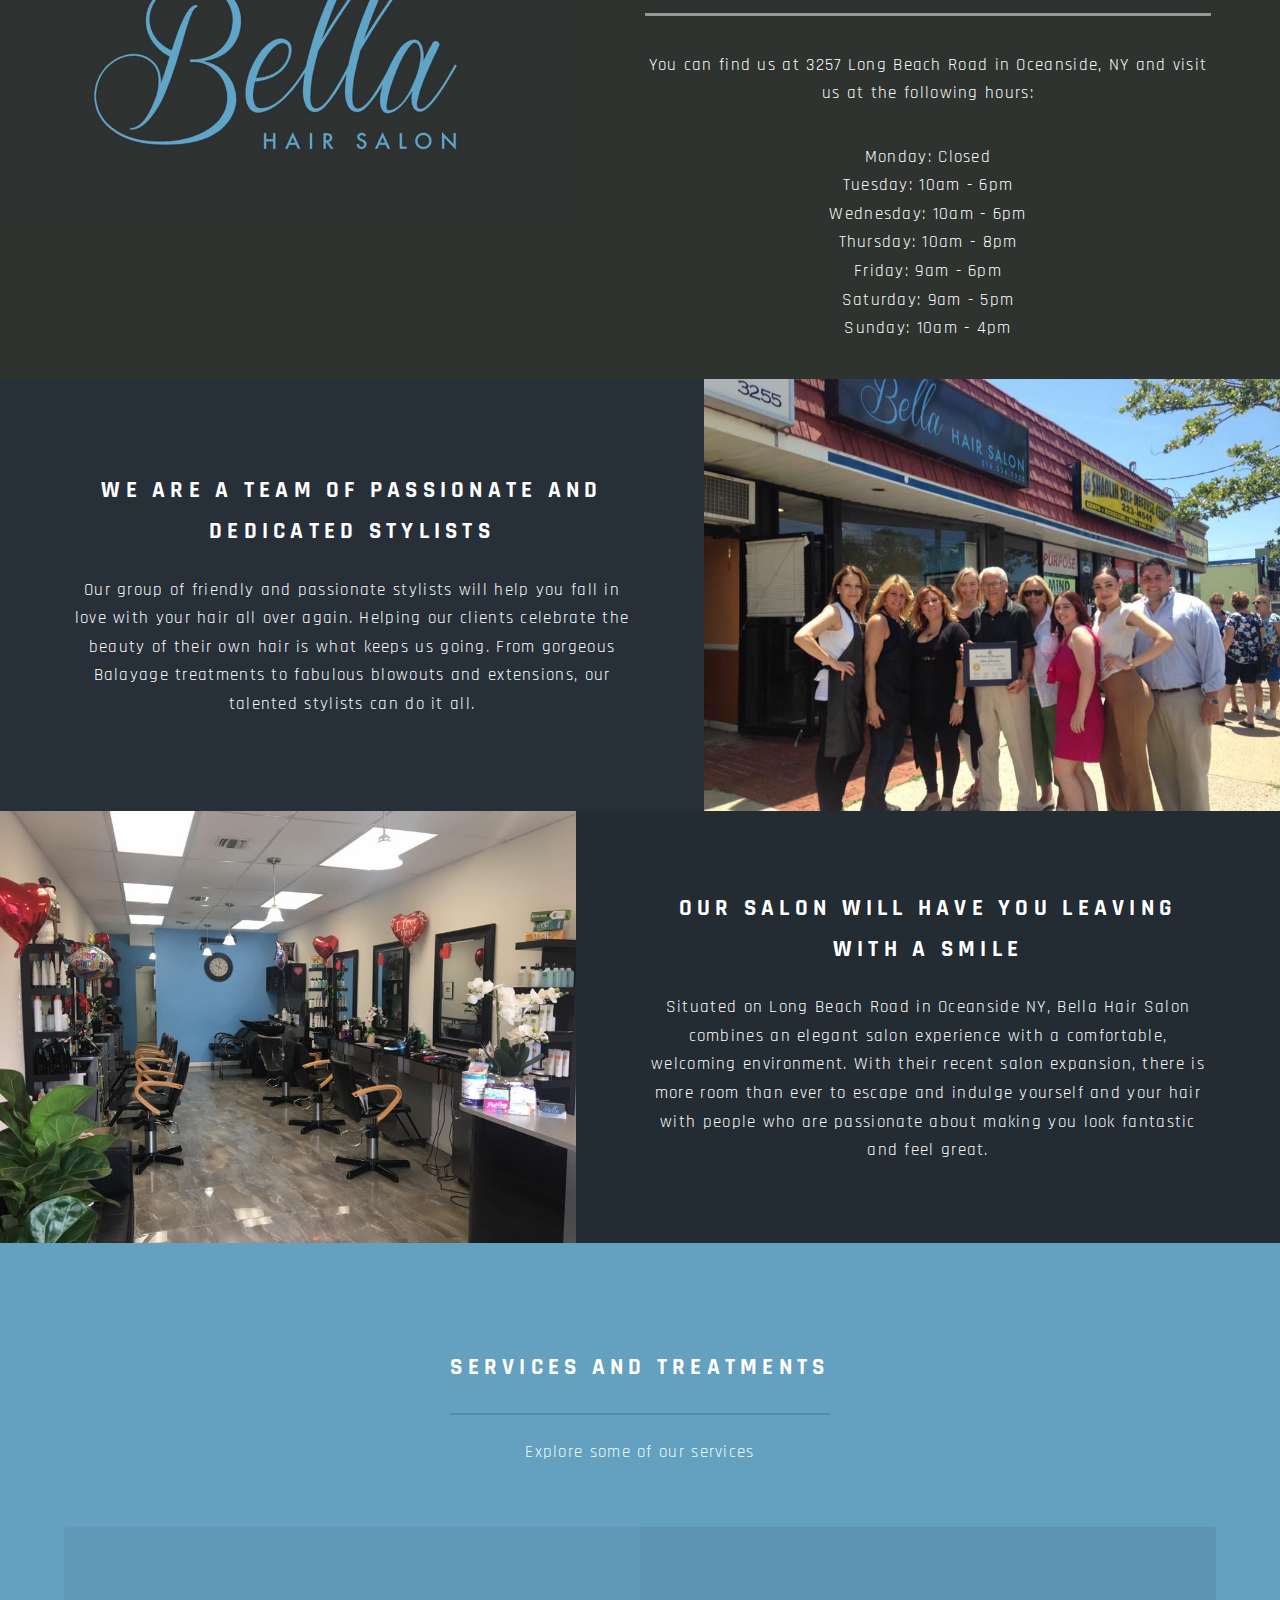
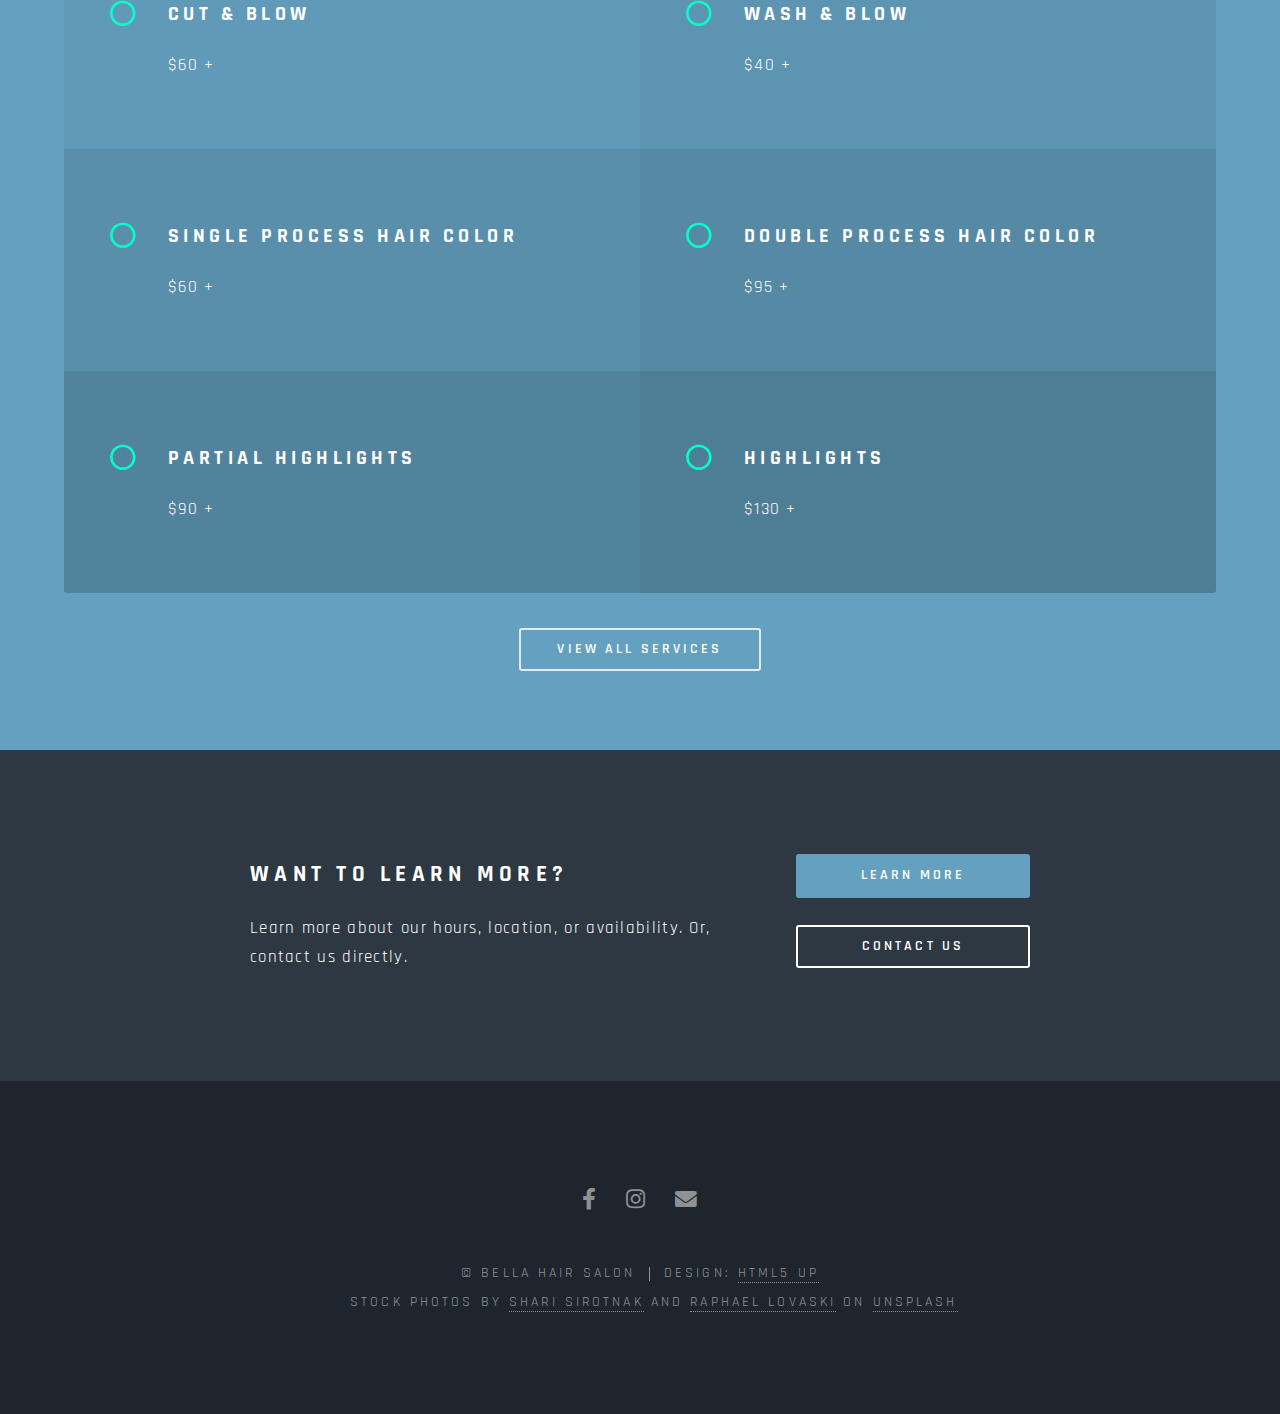
==== commit b205557b: "Fix typo" ====
--- a/index.html
+++ b/index.html
@@ -78,7 +78,7 @@
 								<h2>Come Visit Our
 								Professional Hair Designers & Colorists Today!</h2>
 								<p class="updateMessage">Bella salon welcomes <strong>Toni</strong> from NYC to our salon!<br/>
-									Book and service with her on <u>Tuesdays</u> and <u>Wednesdays</u> and receive a <br/> <span class="discount">20%</span> discount!</p>
+									Book any service with her on <u>Tuesdays</u> and <u>Wednesdays</u> and receive a <br/> <span class="discount">20%</span> discount!</p>
 								<p>You can find us at 3257 Long Beach Road in Oceanside, NY and visit us at the following hours: 
 									<br/>
 									<div class="hours">
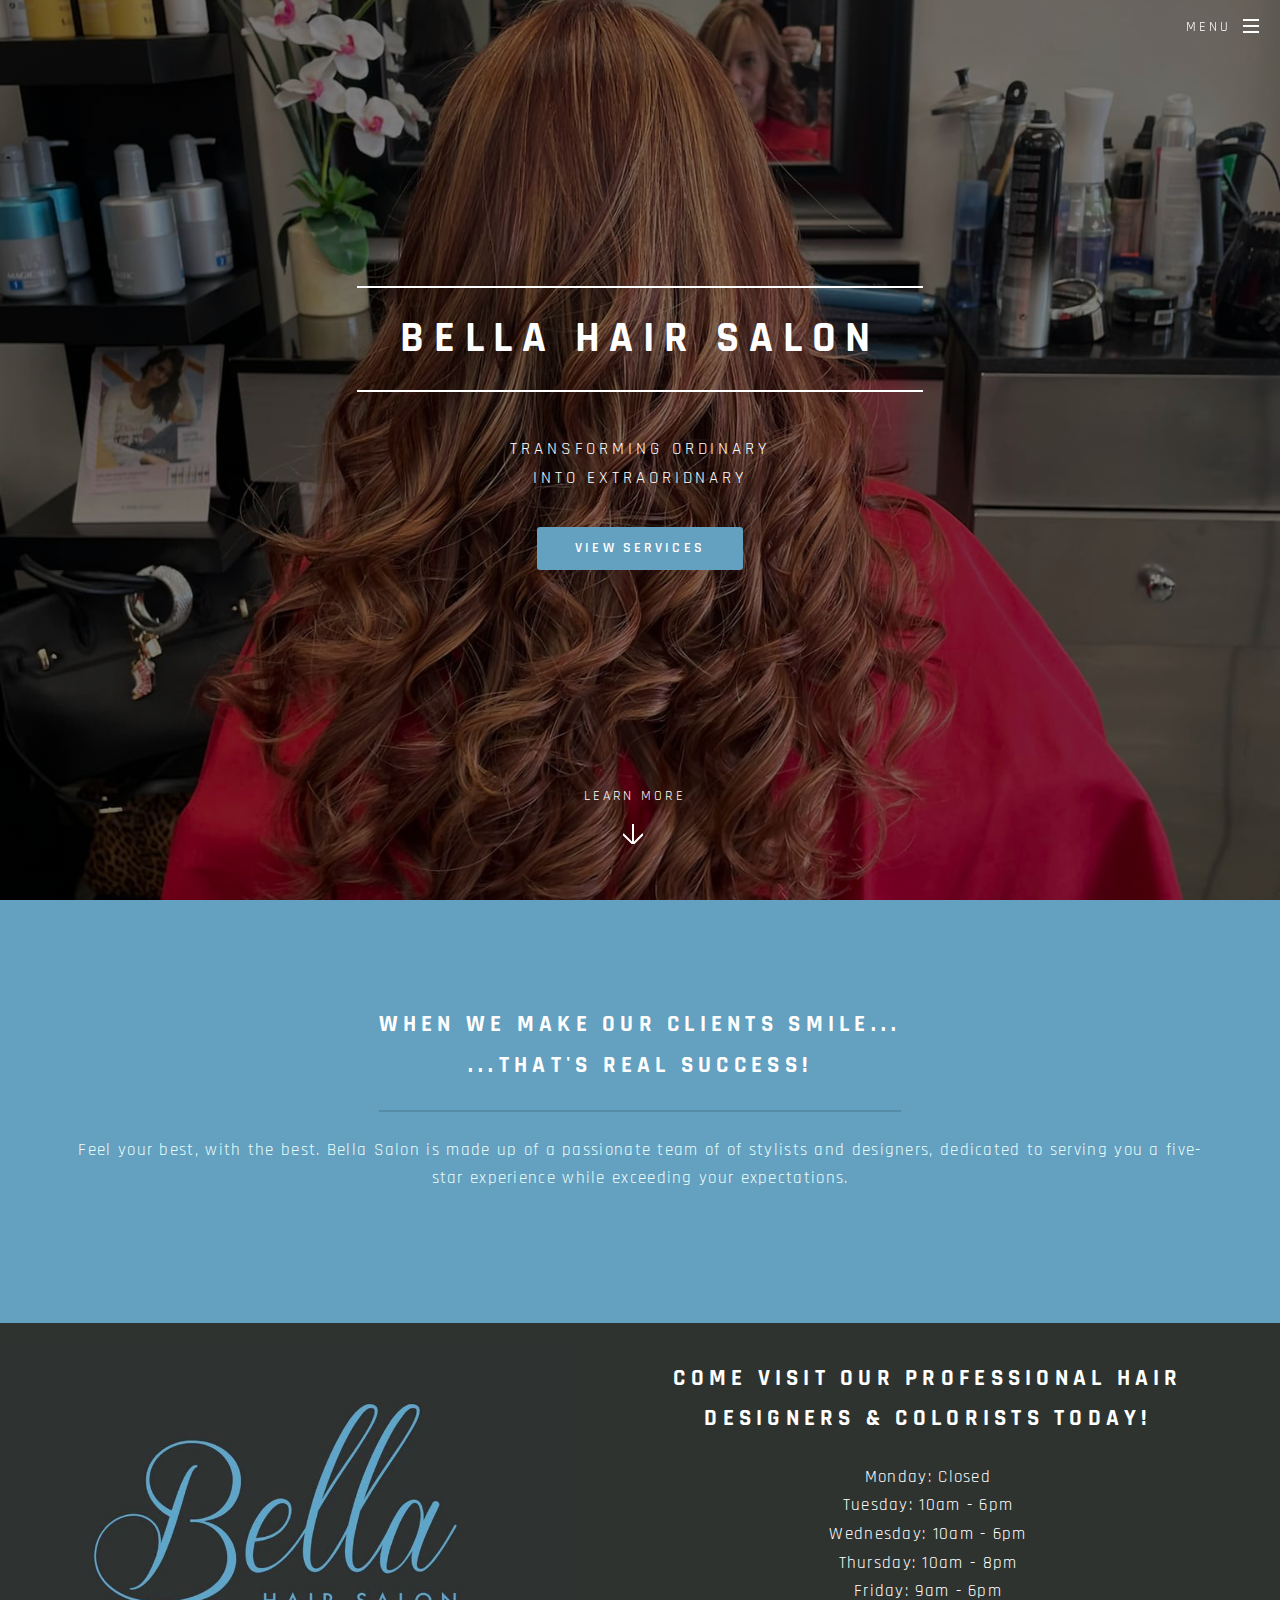
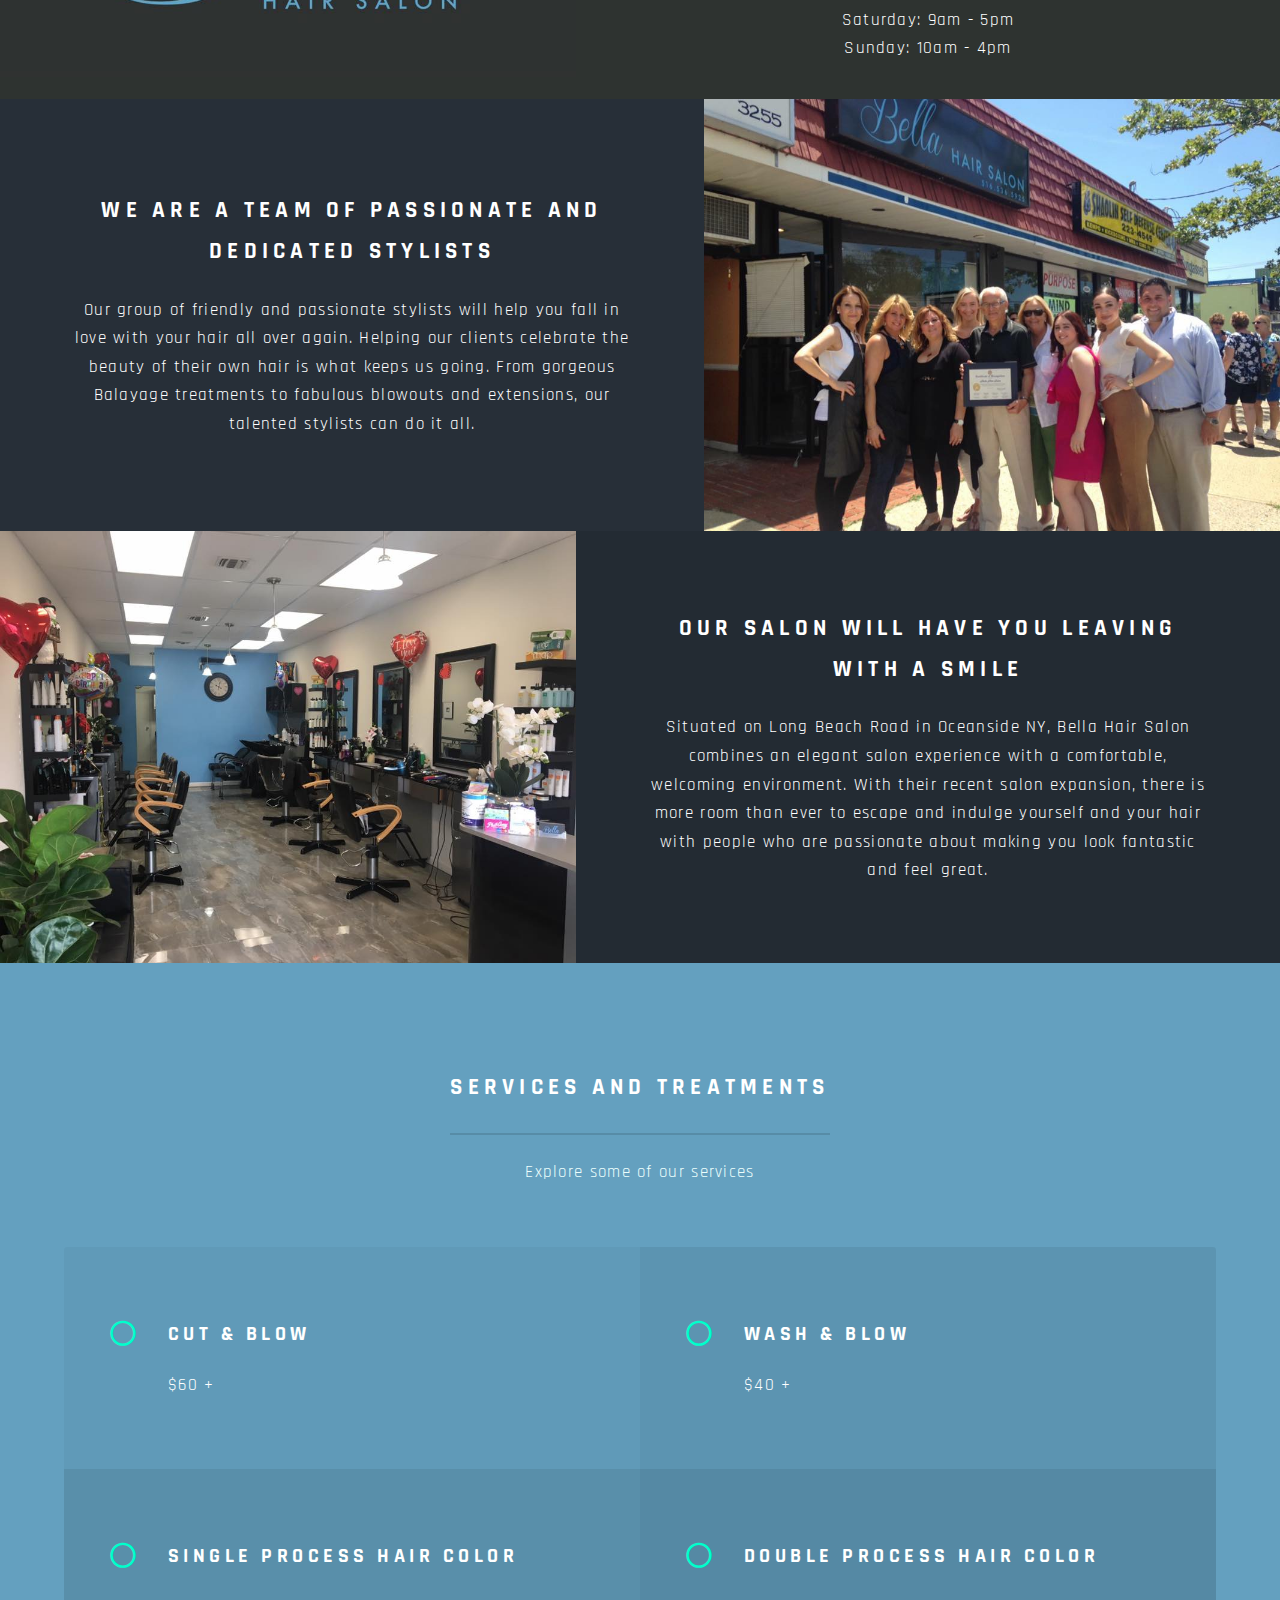
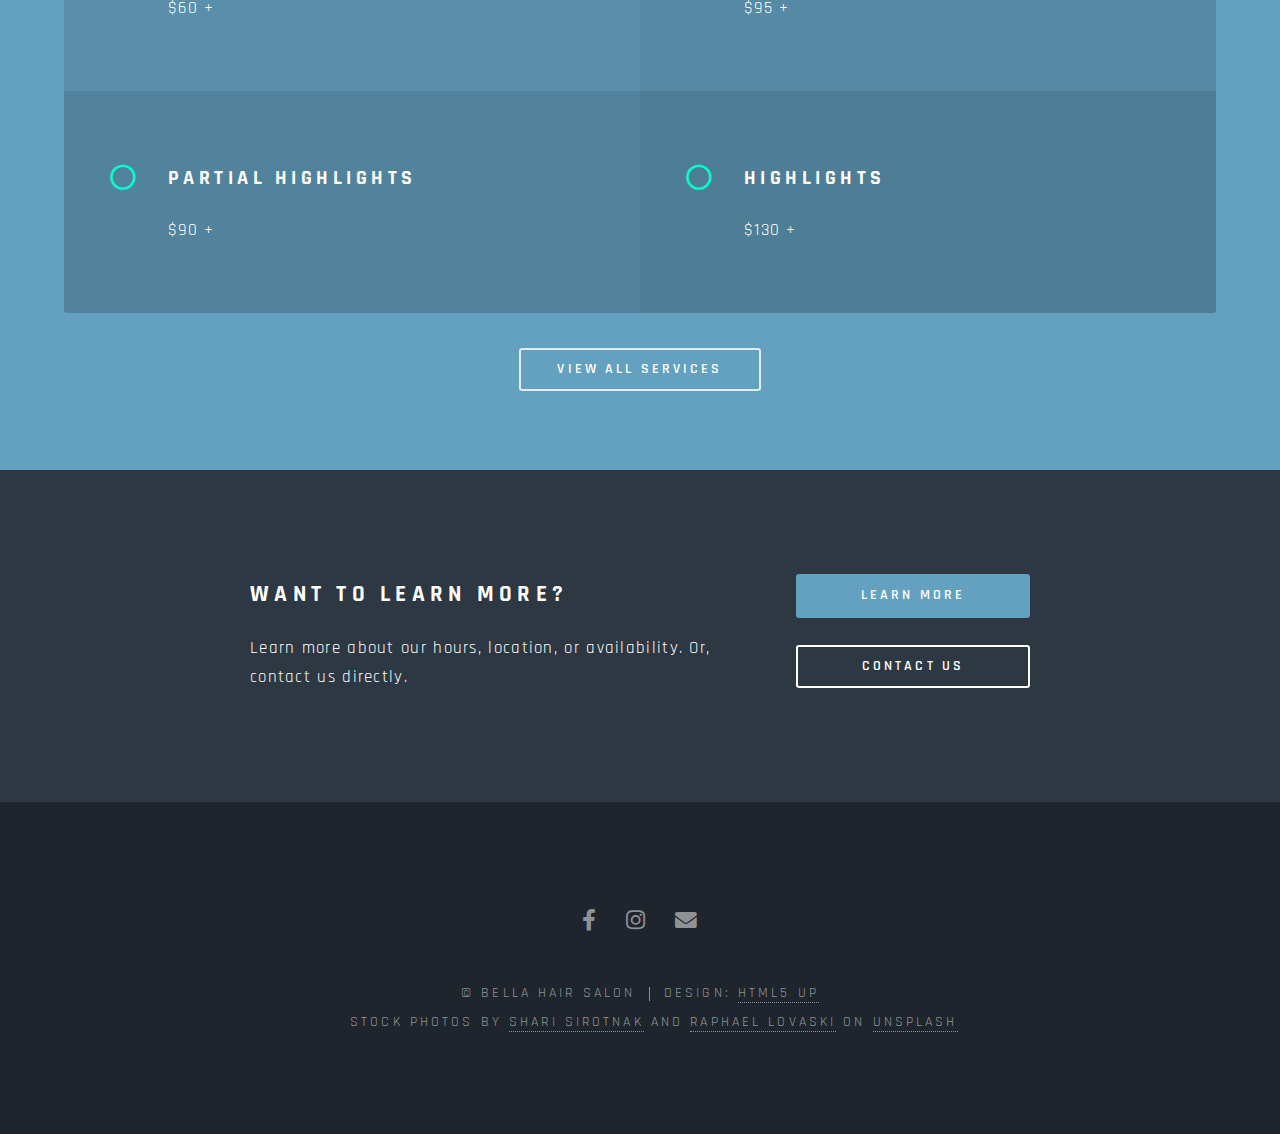
==== commit 60d2f213: "remove discount message" ====
--- a/index.html
+++ b/index.html
@@ -77,10 +77,10 @@
 							<div class="image"><img src="images/logo.jpg" alt="" /></div><div class="content">
 								<h2>Come Visit Our
 								Professional Hair Designers & Colorists Today!</h2>
-								<p class="updateMessage">Bella salon welcomes <strong>Toni</strong> from NYC to our salon!<br/>
+								<!-- <p class="updateMessage">Bella salon welcomes <strong>Toni</strong> from NYC to our salon!<br/>
 									Book any service with her on <u>Tuesdays</u> and <u>Wednesdays</u> and receive a <br/> <span class="discount">20%</span> discount!</p>
 								<p>You can find us at 3257 Long Beach Road in Oceanside, NY and visit us at the following hours: 
-									<br/>
+									<br/> -->
 									<div class="hours">
 										<span>Monday: Closed</span>
 										<span>Tuesday: 10am - 6pm</span>
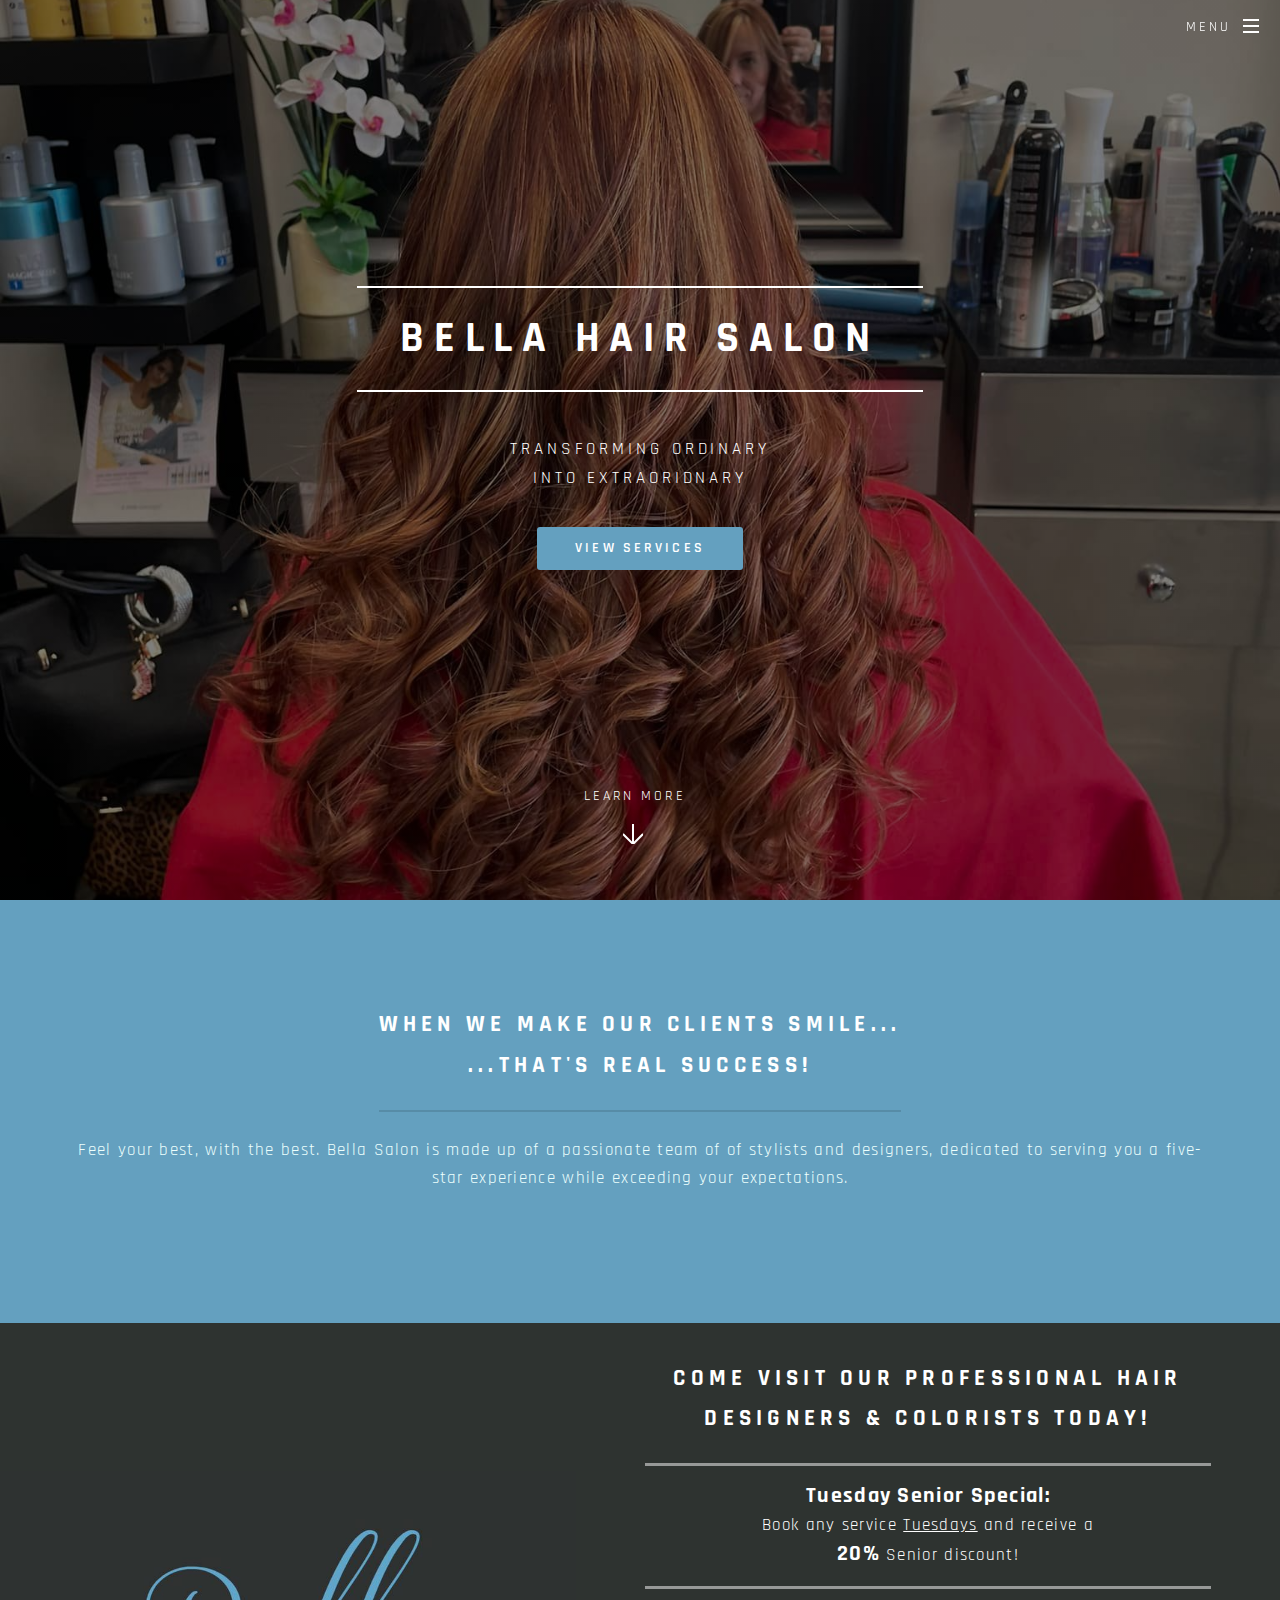
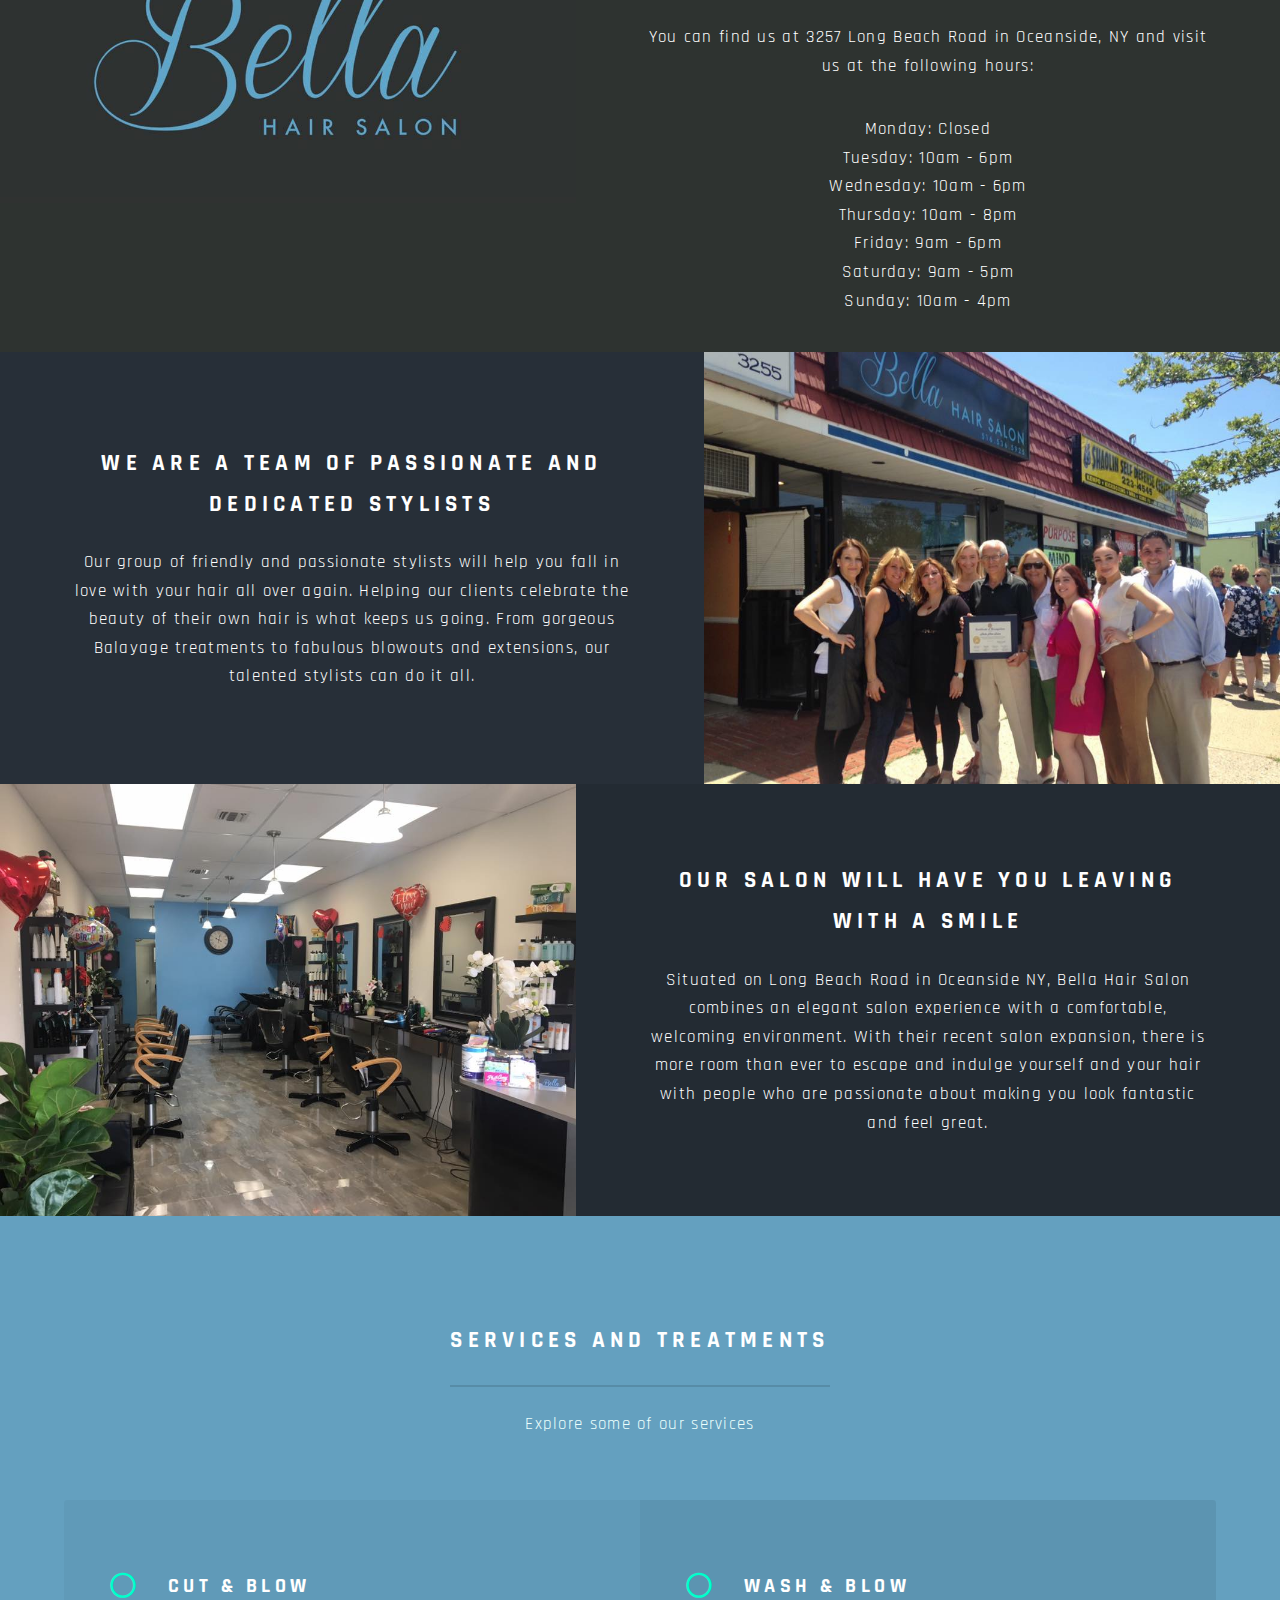
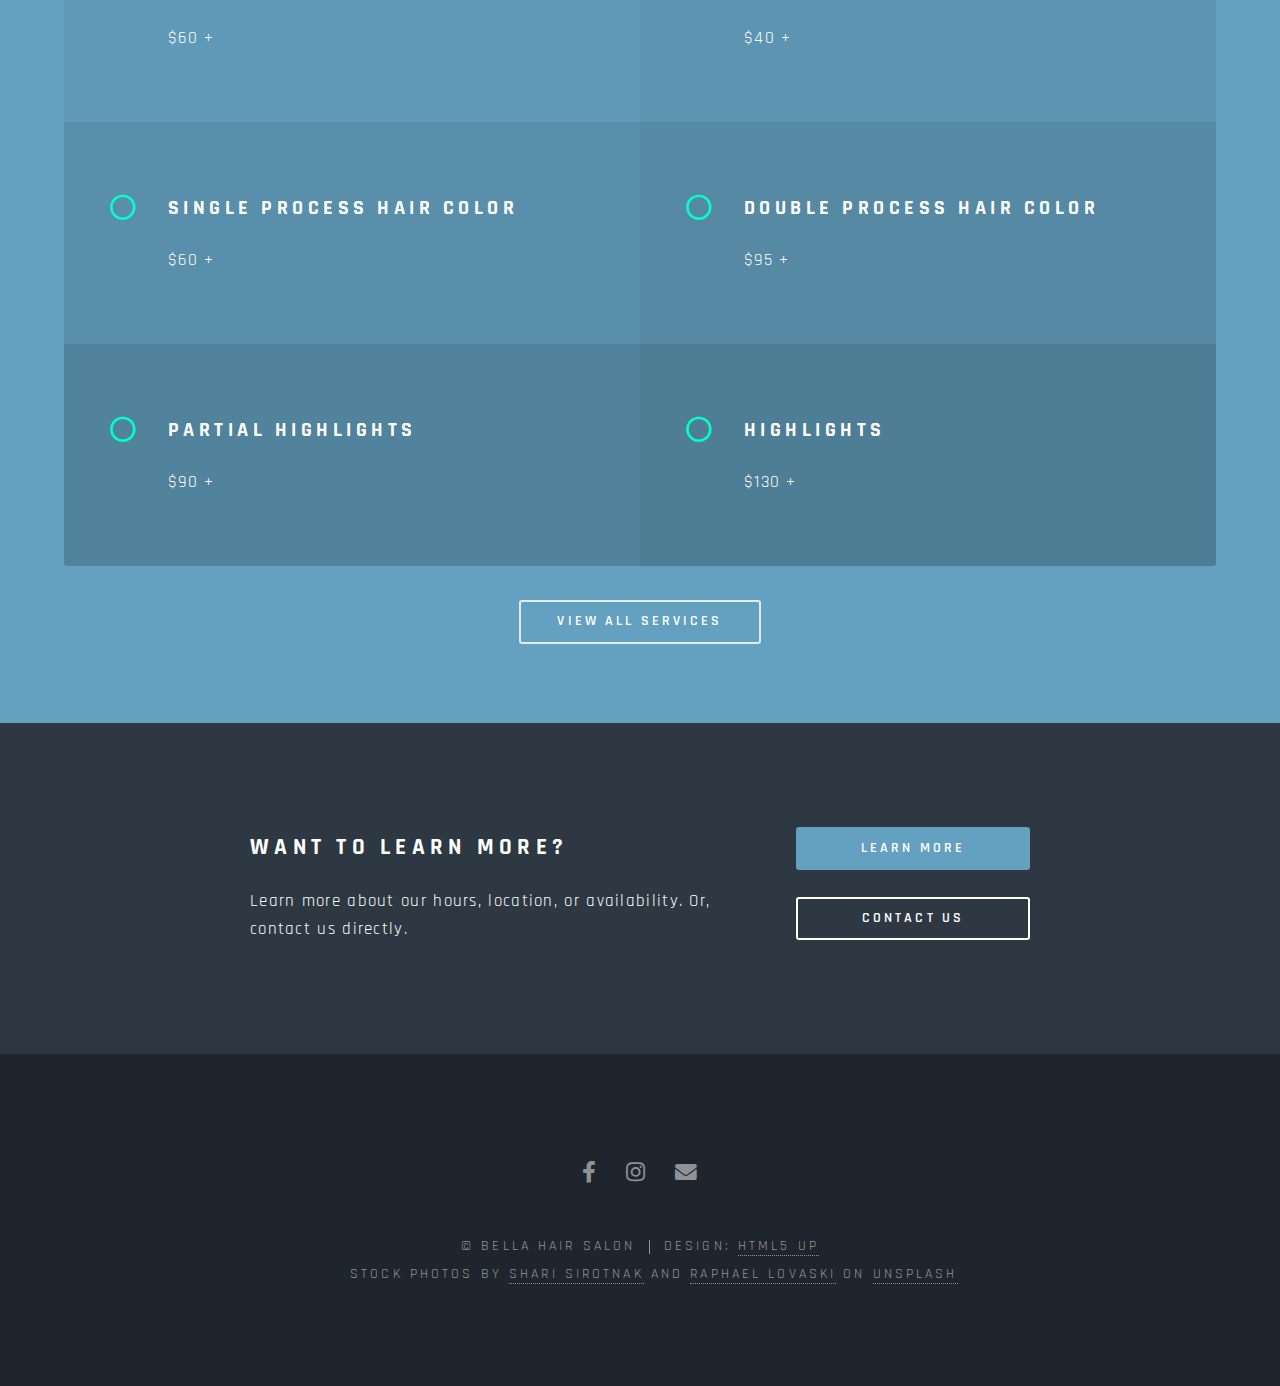
==== commit f60391e4: "add senior discount alert" ====
--- a/index.html
+++ b/index.html
@@ -77,10 +77,10 @@
 							<div class="image"><img src="images/logo.jpg" alt="" /></div><div class="content">
 								<h2>Come Visit Our
 								Professional Hair Designers & Colorists Today!</h2>
-								<!-- <p class="updateMessage">Bella salon welcomes <strong>Toni</strong> from NYC to our salon!<br/>
-									Book any service with her on <u>Tuesdays</u> and <u>Wednesdays</u> and receive a <br/> <span class="discount">20%</span> discount!</p>
+								<p class="updateMessage"><span class="discount">Tuesday Senior Special:</span><br/>
+									Book any service <u>Tuesdays</u> and receive a <br/> <span class="discount">20%</span> Senior discount!</p>
 								<p>You can find us at 3257 Long Beach Road in Oceanside, NY and visit us at the following hours: 
-									<br/> -->
+									<br/>
 									<div class="hours">
 										<span>Monday: Closed</span>
 										<span>Tuesday: 10am - 6pm</span>
